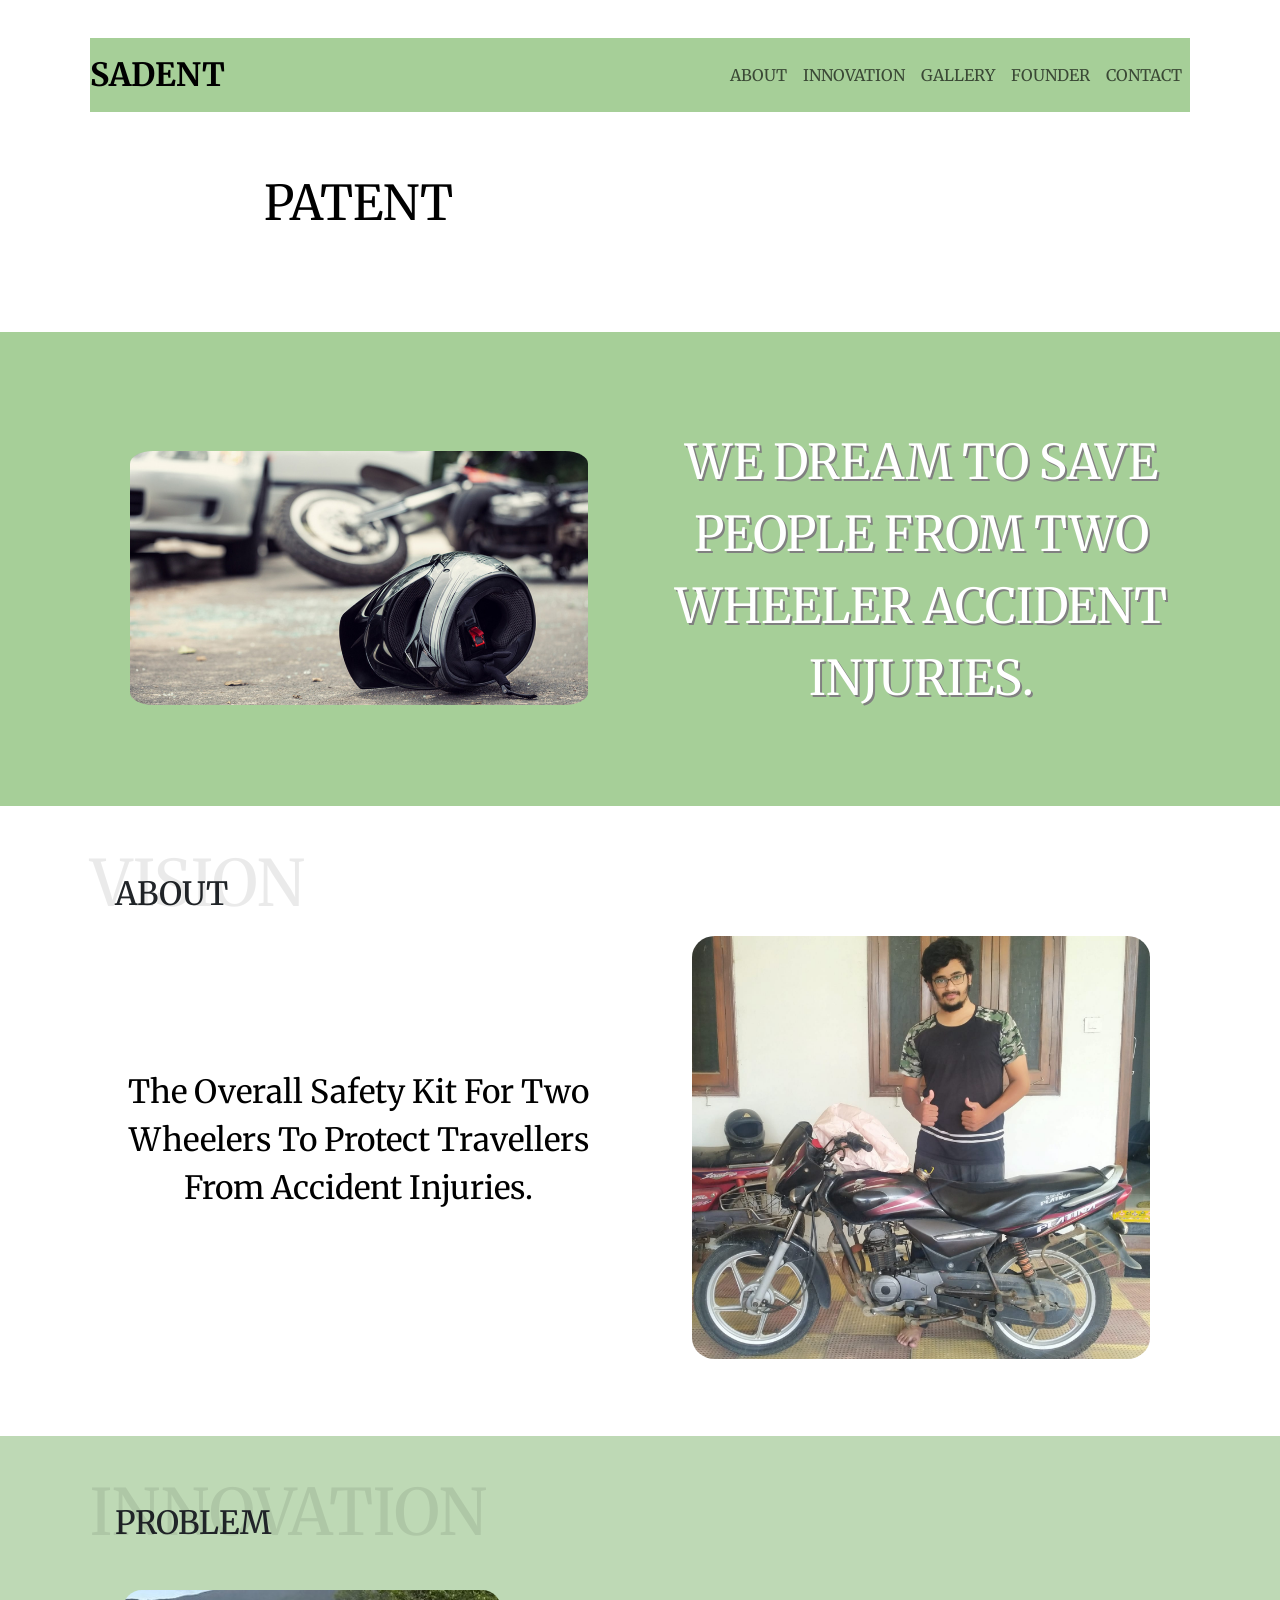
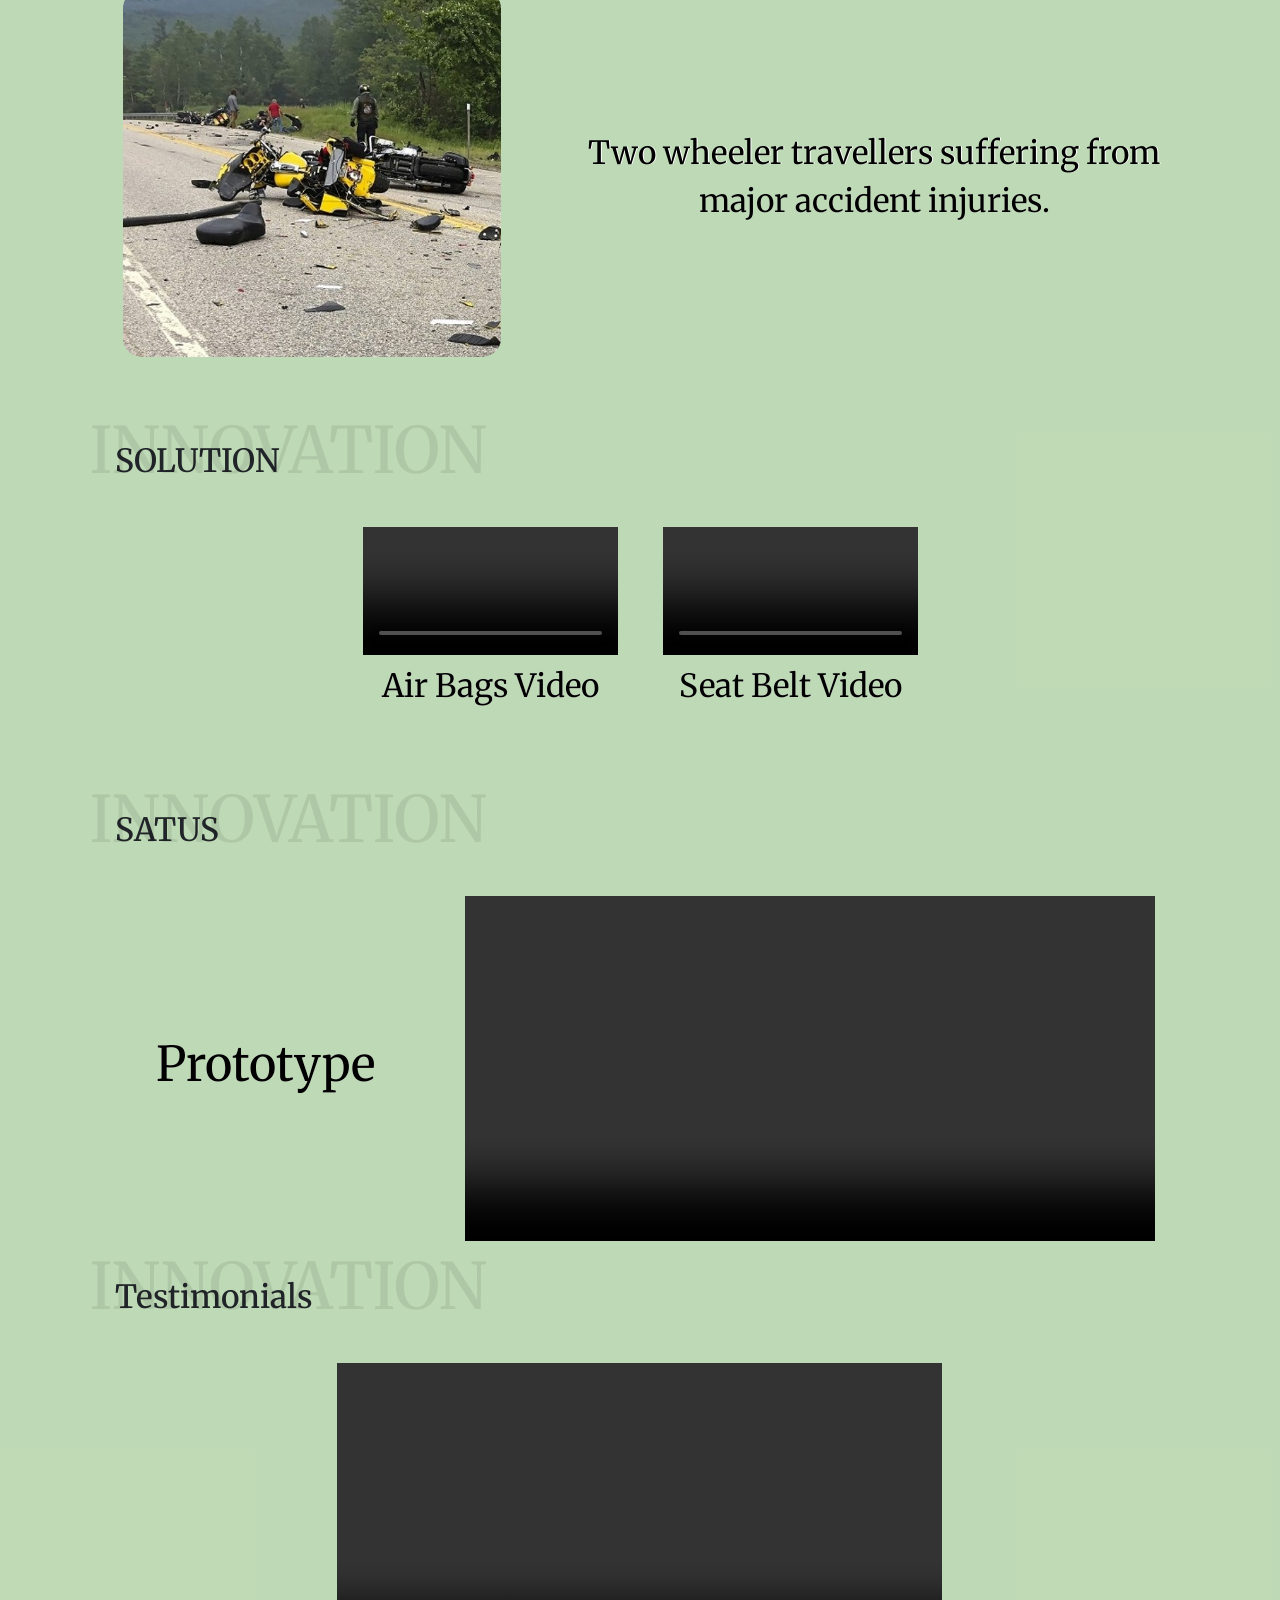
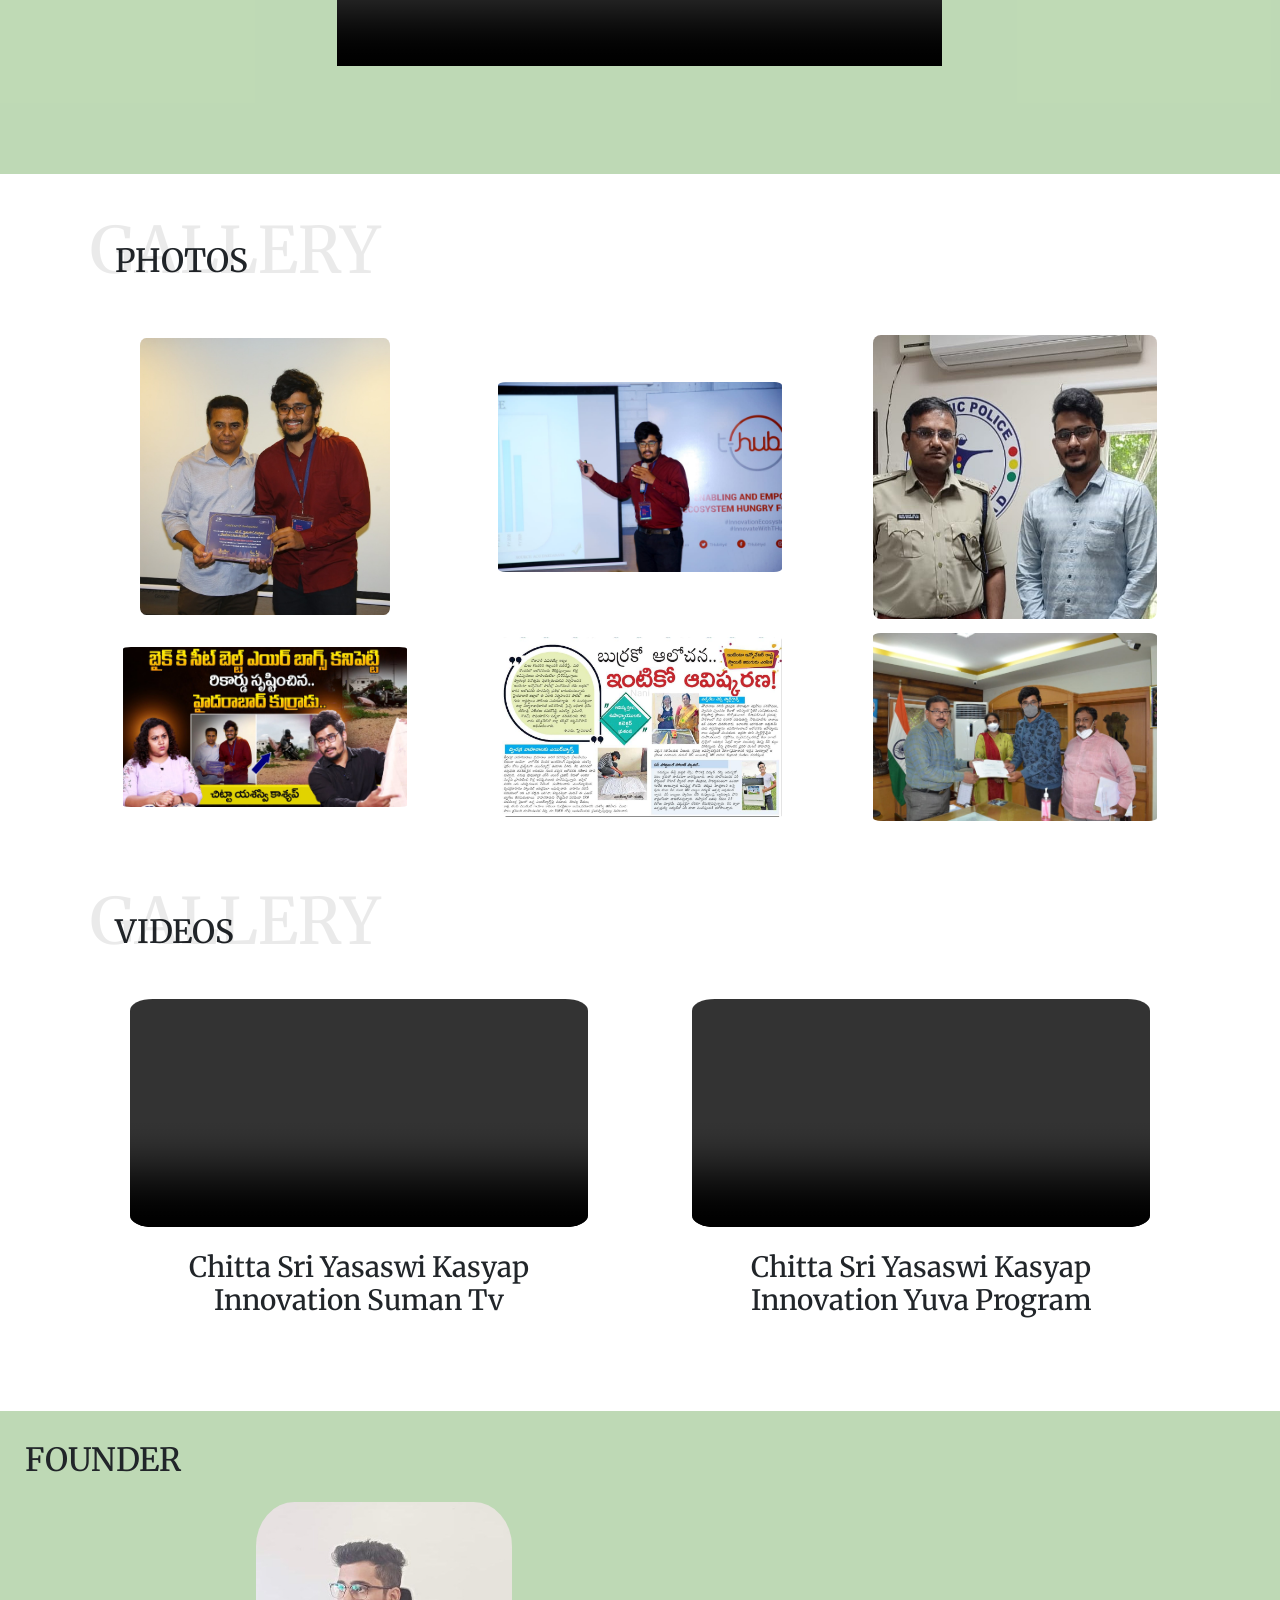
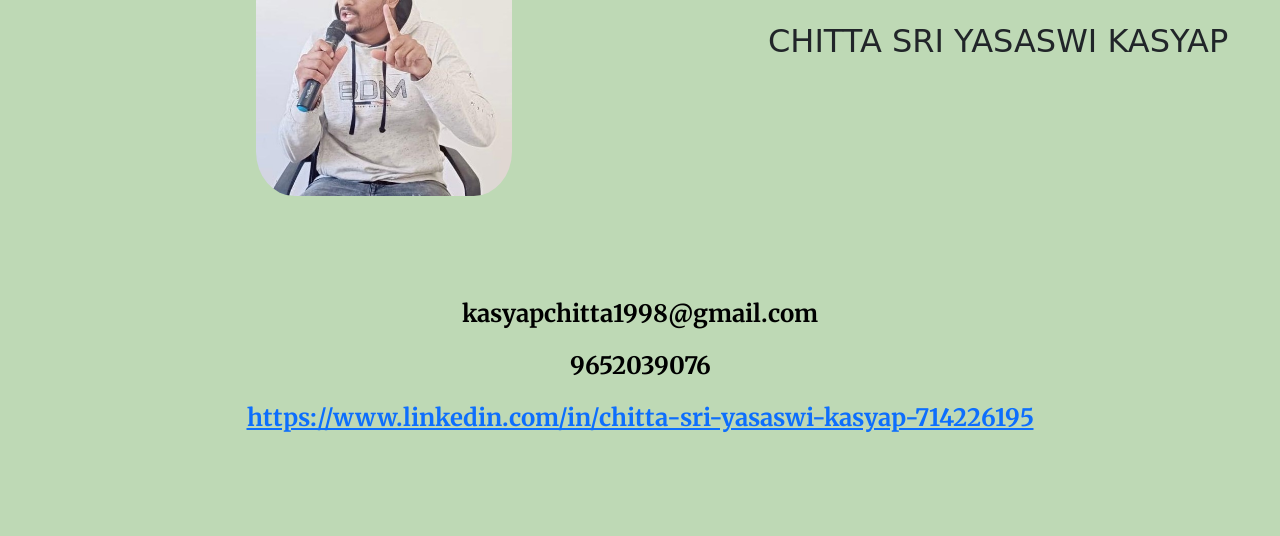
==== index.html @ 096387a7 "Add files via upload" ====
<!DOCTYPE html>
<html lang="en">

<head>
    <!-- Required Meta Set -->
    <meta charset="UTF-8">
    <meta http-equiv="X-UA-Compatible" content="IE=edge">
    <meta name="viewport" content="width=device-width, initial-scale=1.0">

    <!-- Bootstrap CSS -->
    <link href="https://cdn.jsdelivr.net/npm/bootstrap@5.1.3/dist/css/bootstrap.min.css" rel="stylesheet"
        integrity="sha384-1BmE4kWBq78iYhFldvKuhfTAU6auU8tT94WrHftjDbrCEXSU1oBoqyl2QvZ6jIW3" crossorigin="anonymous">

    <!-- Custom CSS -->
    <link rel="stylesheet" href="./index.css">
    <link rel="stylesheet" href="https://use.fontawesome.com/releases/v5.15.4/css/all.css"
        integrity="sha384-DyZ88mC6Up2uqS4h/KRgHuoeGwBcD4Ng9SiP4dIRy0EXTlnuz47vAwmeGwVChigm" crossorigin="anonymous">

    <!-- BootStrap Script -->
    <script src="https://cdn.jsdelivr.net/npm/bootstrap@5.1.3/dist/js/bootstrap.bundle.min.js"
        integrity="sha384-ka7Sk0Gln4gmtz2MlQnikT1wXgYsOg+OMhuP+IlRH9sENBO0LRn5q+8nbTov4+1p" crossorigin="anonymous">
    </script>

    <!-- Page-Title -->
    <title>SADENT</title>
</head>

<body>

    <!-- title section -->

    <section id="patent-section">
        <nav class="navbar navbar-expand-lg navbar-light container-fluid" style="background-color: #A6CF98;">
            <a class="navbar-brand" href="#title-section">SADENT</a>
            <button class="navbar-toggler" type="button" data-bs-toggle="collapse"
                data-bs-target="#navbarSupportedContent" aria-controls="navbarSupportedContent" aria-expanded="false"
                aria-label="Toggle navigation">
                <span class="navbar-toggler-icon"></span>
            </button>
            <div class="collapse navbar-collapse" id="navbarSupportedContent">
                <ul class="navbar-nav ms-auto">
                    <li class="nav-item"><a class="nav-link" href="#about-section">ABOUT</a></li>
                    <li class="nav-item"><a class="nav-link" href="#Innovation-section">INNOVATION</a></li>
                    <li class="nav-item"><a class="nav-link" href="#gallery-section">GALLERY</a></li>
                    <li class="nav-item"><a class="nav-link" href="#founder-section">FOUNDER</a></li>
                    <li class="nav-item"><a class="nav-link" href="#contact-section">CONTACT</a></li>
                </ul>
            </div>
        </nav>

        <div class="row" style="padding-top: 5%;">
            <div class="column-lg-6 col-md-6 col-sm-12 align-center" style="margin: auto 0;">
                <p>PATENT</p>
            </div>
            <div class="column-lg-6 col-md-6 col-sm-12 align-center" style="margin: auto 0;">
                <img src="https://us.123rf.com/450wm/outchill/outchill2101/outchill210105317/163823513-in-progress-text-written-on-green-round-vintage-rubber-stamp-.jpg?ver=6" alt="">
            </div>
        </div>
    </section>


    <!-- title section -->
    <section id="title-section">
        <div class="row" style="padding-top: 5%;">
            <div class="column-lg-6 col-md-6 col-sm-12 align-center" style="margin: auto 0;">
                <img src="./landing-page-background-image.jpg" alt="">
            </div>
            <div class="column-lg-6 col-md-6 col-sm-12 align-center" style="margin: auto 0;">
                <p>WE DREAM TO SAVE PEOPLE FROM TWO WHEELER ACCIDENT INJURIES.</p>
            </div>

        </div>
    </section>

    <!-- about section -->

    <section id="about-section">
        <div class="row">
            <div class="col-lg-12 col-md-12 col-sm-12">
                <h1 class="background-text" style="position: absolute">VISION</h1>
                <h1 class="front-text">ABOUT</h1>
            </div>
            <div class="col-lg-6 col-md-12 align-center" style="margin: auto 0;">
                <p>The Overall Safety Kit For Two Wheelers To Protect Travellers From Accident Injuries.</p>
            </div>
            <div class="col-lg-6 col-md-12 align-center" style="margin: auto 0;">
                <img src="./IMG-20210813-WA0001.jpg" alt="">
            </div>
        </div>
    </section>

    <!-- Innovation-section -->

    <section id="Innovation-section" style="background-color: #b5d4aade;">
        <div class="Innovation-problem">
            <div class="row">
                <div class="col-lg-12 col-md-12 col-sm-12 mb-4">
                    <h1 class="background-text" style="position: absolute">INNOVATION</h1>
                    <h1 class="front-text">PROBLEM</h1>
                </div>
                <div class="col-lg-5 col-md-12 align-center" style="margin: auto 0;">
                    <img src="./problem.jpg" alt="">
                </div>
                <div class="col-lg-7 col-md-12 align-center mt-4 d-flex flex-column justify-content-center">
                    <p class="problem-desc">Two wheeler travellers suffering from major accident injuries.
                    </p>
                </div>
            </div>
        </div>
        <div class="Innovation-solution">
            <div class="row">
                <div class="col-lg-12 col-md-12 col-sm-12 mb-4">
                    <h1 class="background-text" style="position: absolute">INNOVATION</h1>
                    <h1 class="front-text">SOLUTION</h1>
                </div>

                <div class="col-xlg-7 d-flex flex-row justify-content-center col-lg-12 col-md-12 align-center" style="margin: auto 0;">
                    <div>
                        <video width="85%" controls >
                            <source src="./solution_2.mp4" type="video/mp4">
                        </video>
                        <p>Air Bags Video</p>
                    </div>
                    <div>
                    <video width="85%" controls >
                        <source src="./solution_1.mp4" type="video/mp4">
                    </video>
                    <p > Seat Belt Video</p>
                    </div>

                </div>
            </div>
        </div>
        <div class="Innovation-status">
            <div class="row">
                <div class="col-lg-12 col-md-12 col-sm-12 mb-4">
                    <h1 class="background-text" style="position: absolute">INNOVATION</h1>
                    <h1 class="front-text">SATUS</h1>
                </div>
                <div class="col-md-4 col-sm12 align-center" style="margin: auto 0;">
                    <p style="font-size: 3rem;">Prototype</p>
                </div>
                <div class="col-md-8 col-sm12">
                    <video width="1080" controls >
                        <source src="./proto.mp4" type="video/mp4">
                    </video>
                </div>
            </div>
        </div>
        <div id="testimonial-section">
            <div class="row">
                <div class="col-lg-12 col-md-12 col-sm-12 mb-4">
                    <h1 class="background-text" style="position: absolute">INNOVATION</h1>
                    <h1 class="front-text">Testimonials</h1>
                </div>
                <div class="text-center col-lg-12 col-md-12 col-sm-12 mb-4">
                    <video width="55%" controls>
                        <source src="./testimonals.mp4" type="video/mp4">
                    </video>
                </div>
            </div>
        </div>
    </section>

    <!-- Gallery Section -->

    <section id="gallery-section">
        <div class="gallery-photo-section">
            <div class="row">
                <div class="col-lg-12 col-md-12 col-sm-12 mb-4">
                    <h1 class="background-text" style="position: absolute">GALLERY</h1>
                    <h1 class="front-text">PHOTOS</h1>
                </div>
                <div class="col-lg-4 col-md-4 col-sm-12 align-center width:75%" style="margin: auto 0;">
                    <img class="gallery-img" style="width: 75%; " src="./1.jpeg" alt="photo">
                </div>
                <div class="col-lg-4 col-md-5 col-sm-12 align-center" style="margin: auto 0 ; ">
                    <img class="gallery-img" src="./6.jpeg" alt="photo">
                </div>
                <div class="col-lg-4 col-md-3 col-sm-12 align-center" style="margin: auto 0 ; ">
                    <img class="gallery-img" src="./3.jpeg" alt="photo">
                </div>
                <div class="col-lg-4 col-md-4 col-sm-12 align-center" style="margin: auto 0;">
                    <img class="gallery-img" src="./4.jpeg" alt="photo">
                </div>
                <div class="col-lg-4 col-md-4 col-sm-12 align-center" style="margin: auto 0;">
                    <img class="gallery-img" src="./5.jpeg" alt="photo">
                </div>
                <div class="col-lg-4 col-md-4 col-sm-12 align-center" style="margin: auto 0;">
                    <img class="gallery-img" src="./2.jpeg" alt="photo">
                </div>
            </div>
        </div>
        <div class="row carousel-for-mobile">
            <div class="col-lg-12 col-md-12 col-sm-12 mb-4">
                <h1 class="background-text" style="position: absolute">GALLERY</h1>
                <h1 class="front-text">PHOTOS</h1>
            </div>
            <div class="col-sm-10 mx-auto gallery-images-column">
                <div id="carouselExampleIndicators" class="carousel slide" data-bs-ride="true">
                    <div class="carousel-indicators">
                      <button type="button success" data-bs-target="#carouselExampleIndicators" data-bs-slide-to="0" class="active" aria-current="true" aria-label="Slide 1"></button>
                      <button type="button" data-bs-target="#carouselExampleIndicators" data-bs-slide-to="1" aria-label="Slide 2"></button>
                      <button type="button" data-bs-target="#carouselExampleIndicators" data-bs-slide-to="2" aria-label="Slide 3"></button>
                      <button type="button" data-bs-target="#carouselExampleIndicators" data-bs-slide-to="3" aria-label="Slide 1"></button>
                      <button type="button" data-bs-target="#carouselExampleIndicators" data-bs-slide-to="4" aria-label="Slide 2"></button>
                      <button type="button" data-bs-target="#carouselExampleIndicators" data-bs-slide-to="5" aria-label="Slide 3"></button>
                    </div>
                    <div class="carousel-inner">
                      <div class="carousel-item active" >
                        <img src="./1.jpeg" class="d-block w-100 carousel-image" alt="gallery-section-image">
                      </div>
                      <div class="carousel-item" >
                        <img src="./6.jpeg" class="d-block w-100 carousel-image" alt="gallery-section-image">
                      </div>
                      <div class="carousel-item" >
                        <img src="./3.jpeg" class="d-block w-100 carousel-image" alt="gallery-section-image">
                      </div>
                      <div class="carousel-item" >
                        <img src="./4.jpeg" class="d-block w-100 carousel-image" alt="gallery-section-image">
                      </div>
                      <div class="carousel-item">
                        <img src="./5.jpeg" class="d-block  carousel-image" alt="gallery-section-image">
                      </div>
                      <div class="carousel-item" >
                        <img src="./2.jpeg" class="d-block w-100 carousel-image" alt="gallery-section-image">
                      </div>
                    </div>
                    <button class="carousel-control-prev" type="button" data-bs-target="#carouselExampleIndicators" data-bs-slide="prev">
                      <span class="carousel-control-prev-icon" aria-hidden="true"></span>
                      <span class="visually-hidden">Previous</span>
                    </button>
                    <button class="carousel-control-next" type="button" data-bs-target="#carouselExampleIndicators" data-bs-slide="next">
                      <span class="carousel-control-next-icon" aria-hidden="true"></span>
                      <span class="visually-hidden">Next</span>
                    </button>
                  </div>
            </div>            
        </div>
        <div class="row">
            <div class="col-lg-12 col-md-12 col-sm-12 mb-4">
                <h1 class="background-text" style="position: absolute">GALLERY</h1>
                <h1 class="front-text">VIDEOS</h1>
            </div>
            <div class="col-lg-6 col-md-6 col-sm-12 align-center">
                <video style="border-radius:5%;width:85%" controls>
                    <source src="./suman.mp4" type="video/mp4">
                </video>
                <h3 class="align-center">Chitta Sri Yasaswi Kasyap Innovation Suman Tv</h3>
            </div>
            <div class="col-lg-6 col-md-6 col-sm-12 align-center">
                <video style="border-radius:5%;width:85%" controls>
                    <source src="./yuva.mp4" type="video/mp4">
                </video>
                <h3 class="align-center">Chitta Sri Yasaswi Kasyap Innovation Yuva Program</h3>
            </div>
        </div>
    </section>

    <!-- founder-section -->

    <section id="founder-section" style="background-color: #b5d4aade;">
        <div class="row">
            <div class="col-lg-12 col-md-12 col-sm-12">
                <div class="founder">
                    <h1 class="front-text">FOUNDER</h1>
                    <div class="founder-sub-container d-flex flex-row  ">
                        <div class="w-50"><img src="./founder.jpg" style="border-radius:15%;width:50%" alt="founder"></div>
                        <div class="d-flex flex-column justify-content-center" > <p style="font-size:32px;font-weight: 500;">CHITTA SRI YASASWI KASYAP</p> </div>
                    </div>
                </div>
            </div>
        </div>
    </section>



    <section id="contact-section">
        <div class="row">
            <div class="col-lg-12 col-md-12 col-sm-12">
                <div class="contact"> 
                <p >kasyapchitta1998@gmail.com</p>
                <p >9652039076</p>
                <a href="https://www.linkedin.com/in/chitta-sri-yasaswi-kasyap-714226195">https://www.linkedin.com/in/chitta-sri-yasaswi-kasyap-714226195 </a>
                
            </div>
            </div>
        </div>
    </section>
    

</body>

</html>
---- index.css ----
@import url('https://fonts.googleapis.com/css2?family=Gentium+Plus:ital,wght@0,400;0,700;1,400;1,700&family=Merriweather:ital,wght@0,300;0,400;0,700;0,900;1,300;1,400;1,700;1,900&display=swap');

html{
    scroll-behavior: smooth;
}
body{
    margin : 0px;
}
/* common css */
.front-text{
    font-size: 2rem;
    padding: 30px 0px 15px 25px;
    font-family: 'Merriweather', serif;
}
.background-text{
    font-size: 4rem;
    color:rgba(0, 0, 0, 0.082);
    margin: 0px;
    position: absolute;
    font-family: 'Merriweather', serif;
}

/* title section css */
.navbar-brand,.nav-item{
    font-family: 'Merriweather', serif;
}
.navbar {
    width:100%;
}
.navbar-brand{
    font-size: 2rem;
    font-weight:bold;
}
.nav-item{
    font-size: 1rem;
}

#patent-section {
    background-color: white;
    padding: 3% 7% 6% 7%;
}
#patent-section p{
    font-size: 3rem;
    color: black;
    font-family: 'Merriweather', serif;
    
}
#title-section{
    background-color:#A6CF98;
    padding: 3% 7% 6% 7%;
}
#title-section p{
    font-size: 3rem;
    color: white;
    font-family: 'Merriweather', serif;
    text-shadow: 2px 2px grey;
}

#title-section img{
    width: 85%;
    border-radius: 5%;
}
.align-center{
    text-align: center;
}

/* about section css */
#about-section{
    padding: 3% 7% 6% 7%;
    
}
#about-section p{
    font-size: 2rem;
    color: black;
    font-family: 'Merriweather', serif;
    text-shadow: 2px 2px white;
}
#about-section img{
    width: 85%;
    border-radius: 5%;
}

/* Innovation section css */
#Innovation-section{
    padding: 3% 7% 6% 7%;   
}
#Innovation-section p{
    font-size: 2rem;
    color: black;
    font-family: 'Merriweather', serif;
    text-shadow: 0.25px 0.25px white;
}
.Innovation-problem{
    padding-bottom: 5%;
}
.Innovation-problem img{
    width: 85%;
    border-radius: 5%;
}
.Innovation-solution img{
    width: 85%;
    margin-bottom: 3%;
    border-radius: 5%;
}
.Innovation-solution{
    padding-bottom: 5%;
}
.Innovation-status video{
    width: 95%;
}

/* gallery css */
#gallery-section{
    padding: 3% 7% 6% 7%;   
}
.gallery-photo-section{
    padding-bottom: 5%;
}
.carousel-for-mobile{
    display: none;
}
.gallery-img{
    border-radius: 5%;
    padding: 2%;
    width: 85%;
    text-align: center;
}
#gallery-section h3{
    font-size: 1.75rem;
    font-family: 'Merriweather', serif;
    padding-top: 3%;
    padding-bottom: 3%;
    margin: 0 15%;
}
.gallery-images-column{
    margin-bottom: 10%;
    margin-top: 10%;
}
.carousel-image{
    width: 95%;
}
.carousel-item{
    padding: 0% 2% 10% 2%;
}
.carousel-indicators [data-bs-target]
{
    background-color: black;
}
.carousel-control-prev-icon{
    background-image: url(./angle-left-solid.svg);
}
.carousel-control-next-icon{
    background-image: url(./angle-right-solid.svg);
}
@media (max-width:768px){
    .carousel-for-mobile{
        display: block;
    }
    .gallery-photo-section{
        display: none;
    }
}

.founder-sub-container {
    
    margin-left: 20%;
    font-size:24px;
    

}
.founder-name {
    font-size:28px;
    margin-left:20%;
    margin-top:15%;
    font-weight: bold;
}

.contact {
    font-family: 'Merriweather', serif;
    font-size:24px; 
    font-weight:bold;
    color:black;
    padding:100px;
    text-align: center;   
    background-color: #b5d4aade;
}
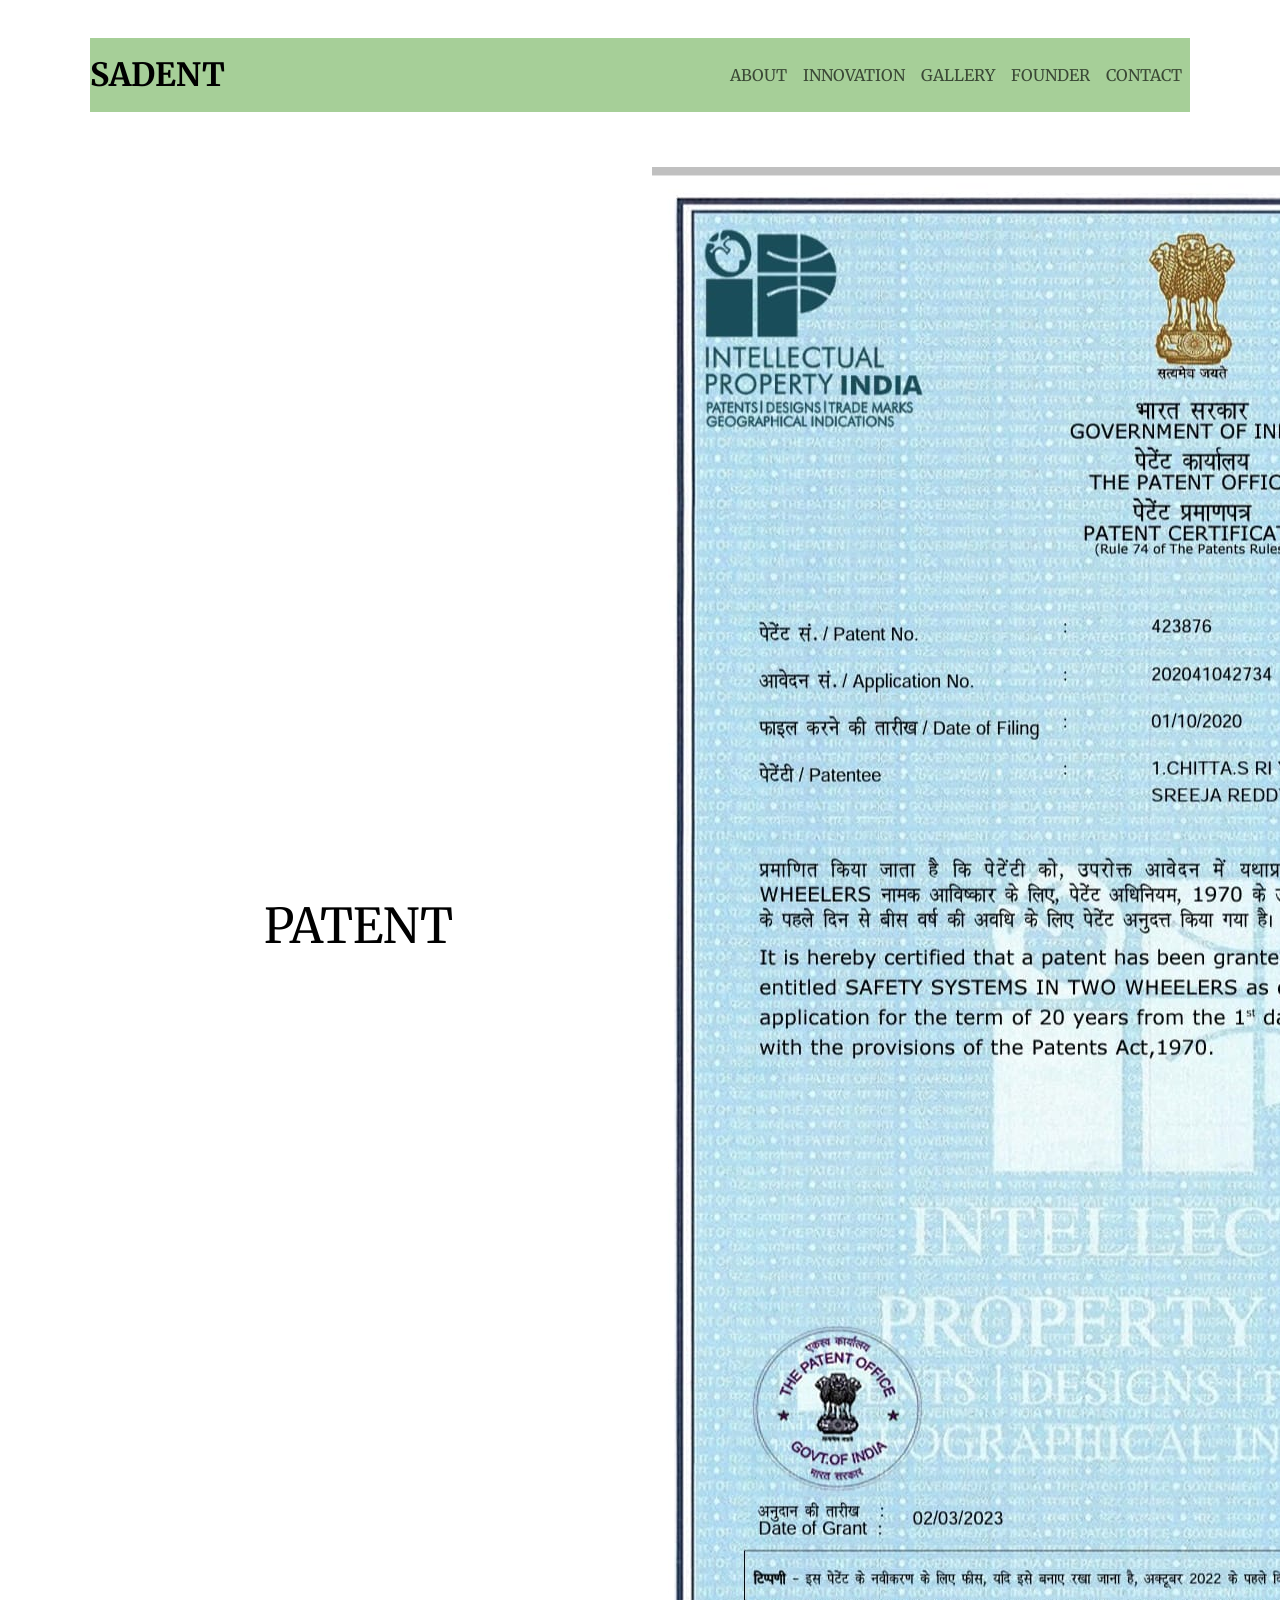
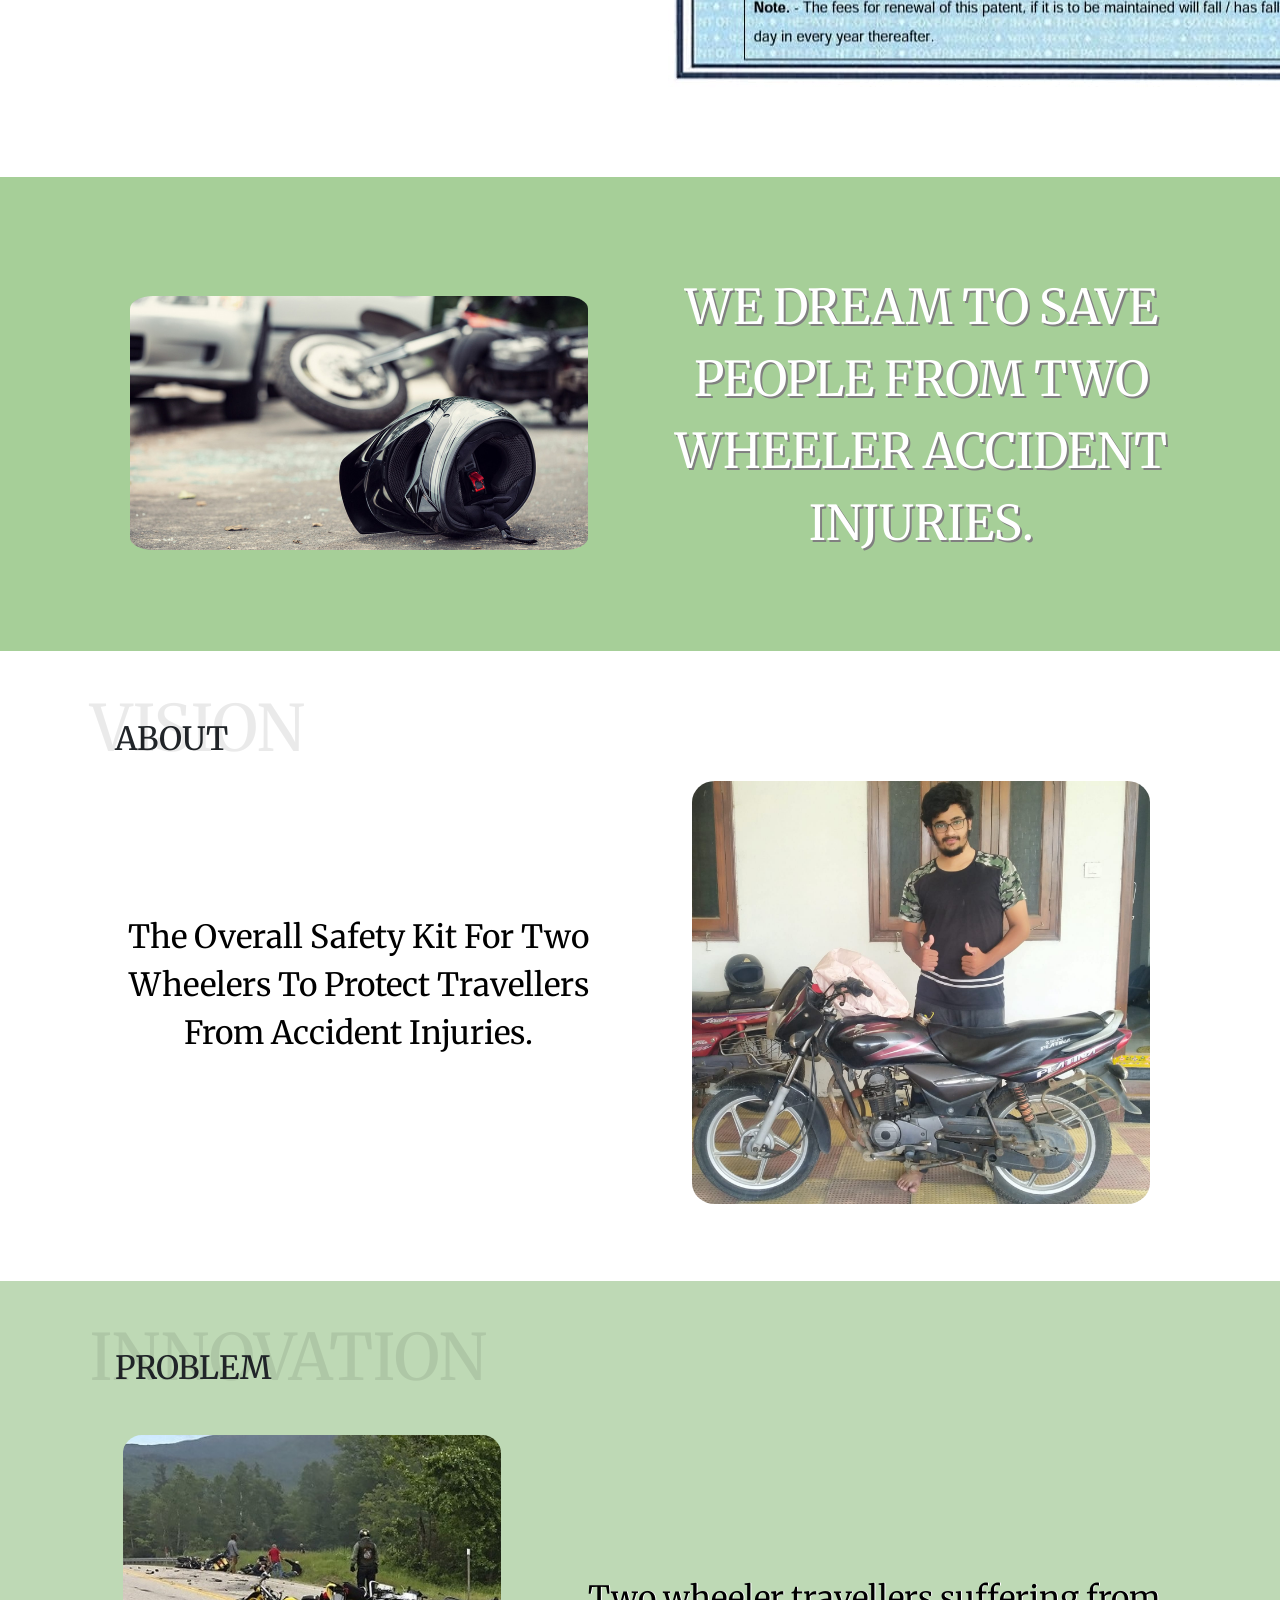
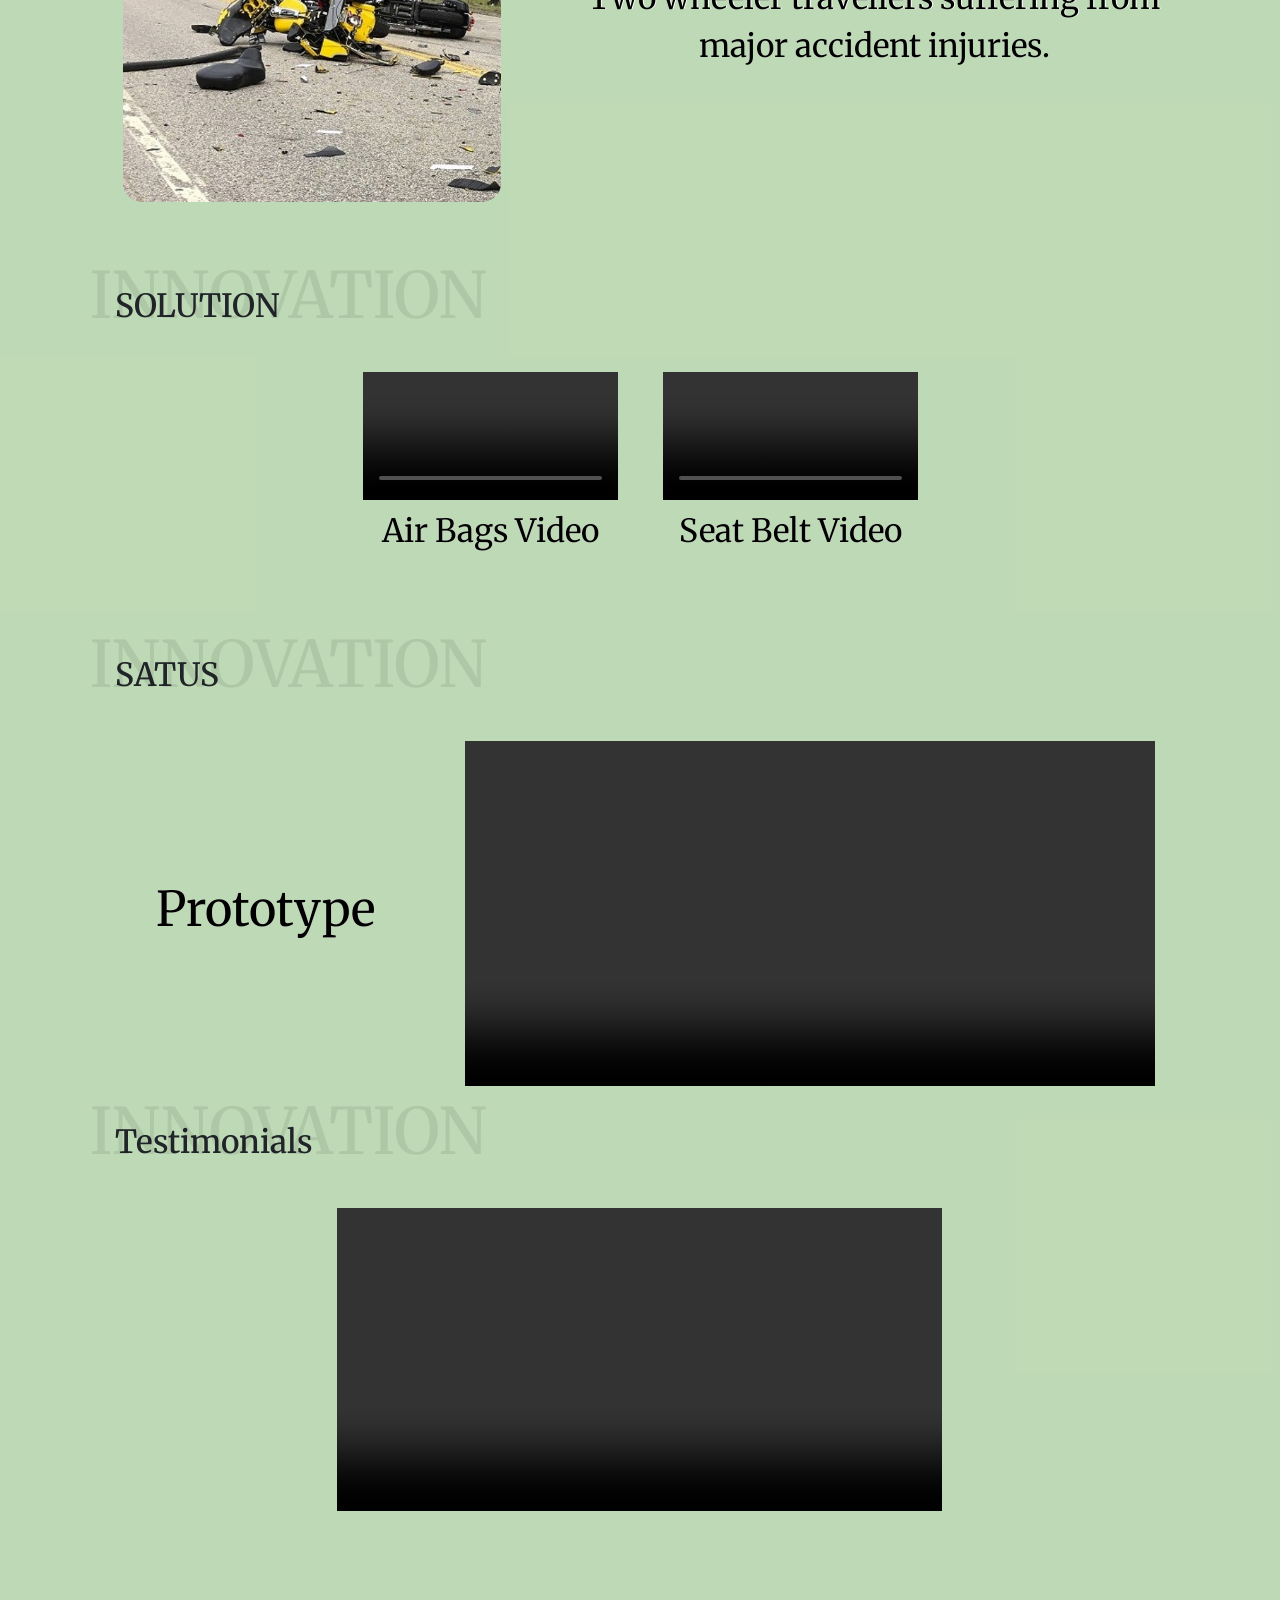
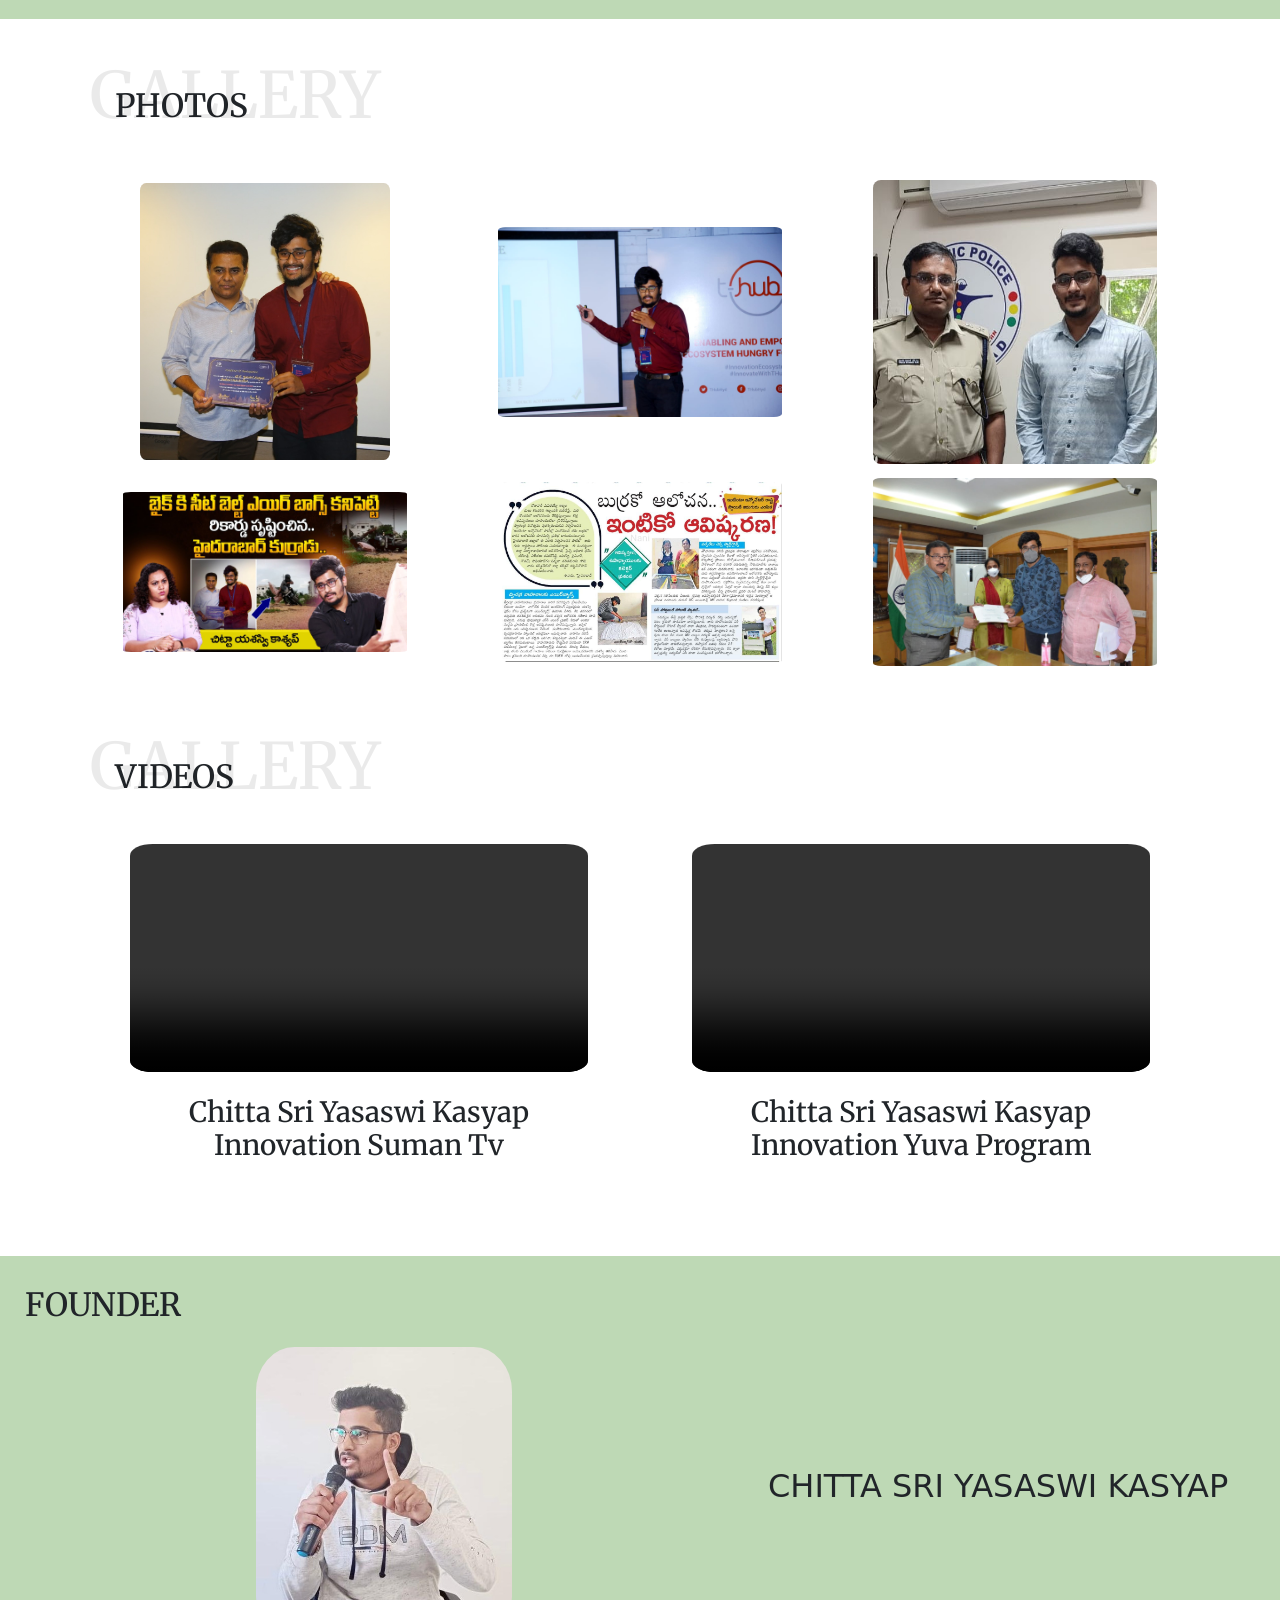
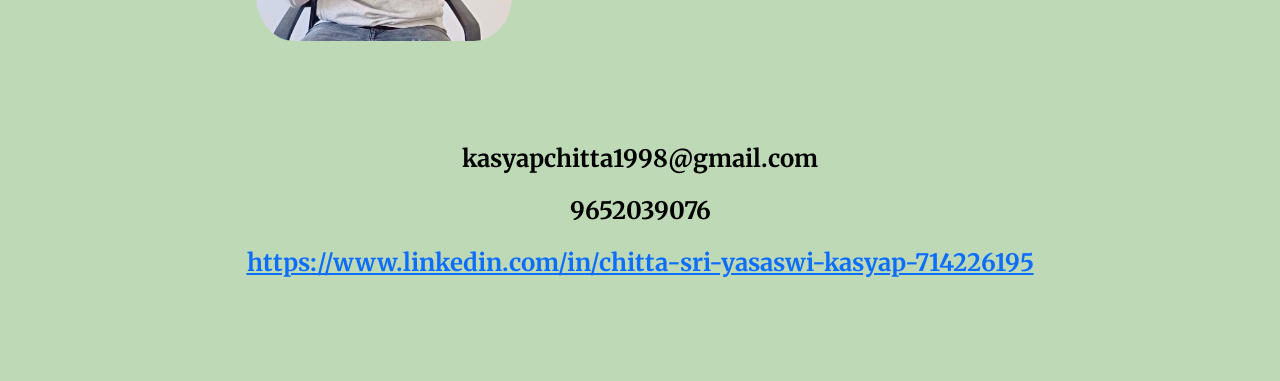
==== commit f6686dd4: "Update patent image" ====
--- a/index.html
+++ b/index.html
@@ -53,7 +53,7 @@
                 <p>PATENT</p>
             </div>
             <div class="column-lg-6 col-md-6 col-sm-12 align-center" style="margin: auto 0;">
-                <img src="https://us.123rf.com/450wm/outchill/outchill2101/outchill210105317/163823513-in-progress-text-written-on-green-round-vintage-rubber-stamp-.jpg?ver=6" alt="">
+                <img src="./Patent.jpg" alt="">
             </div>
         </div>
     </section>
@@ -291,4 +291,4 @@
 
 </body>
 
-</html>+</html>
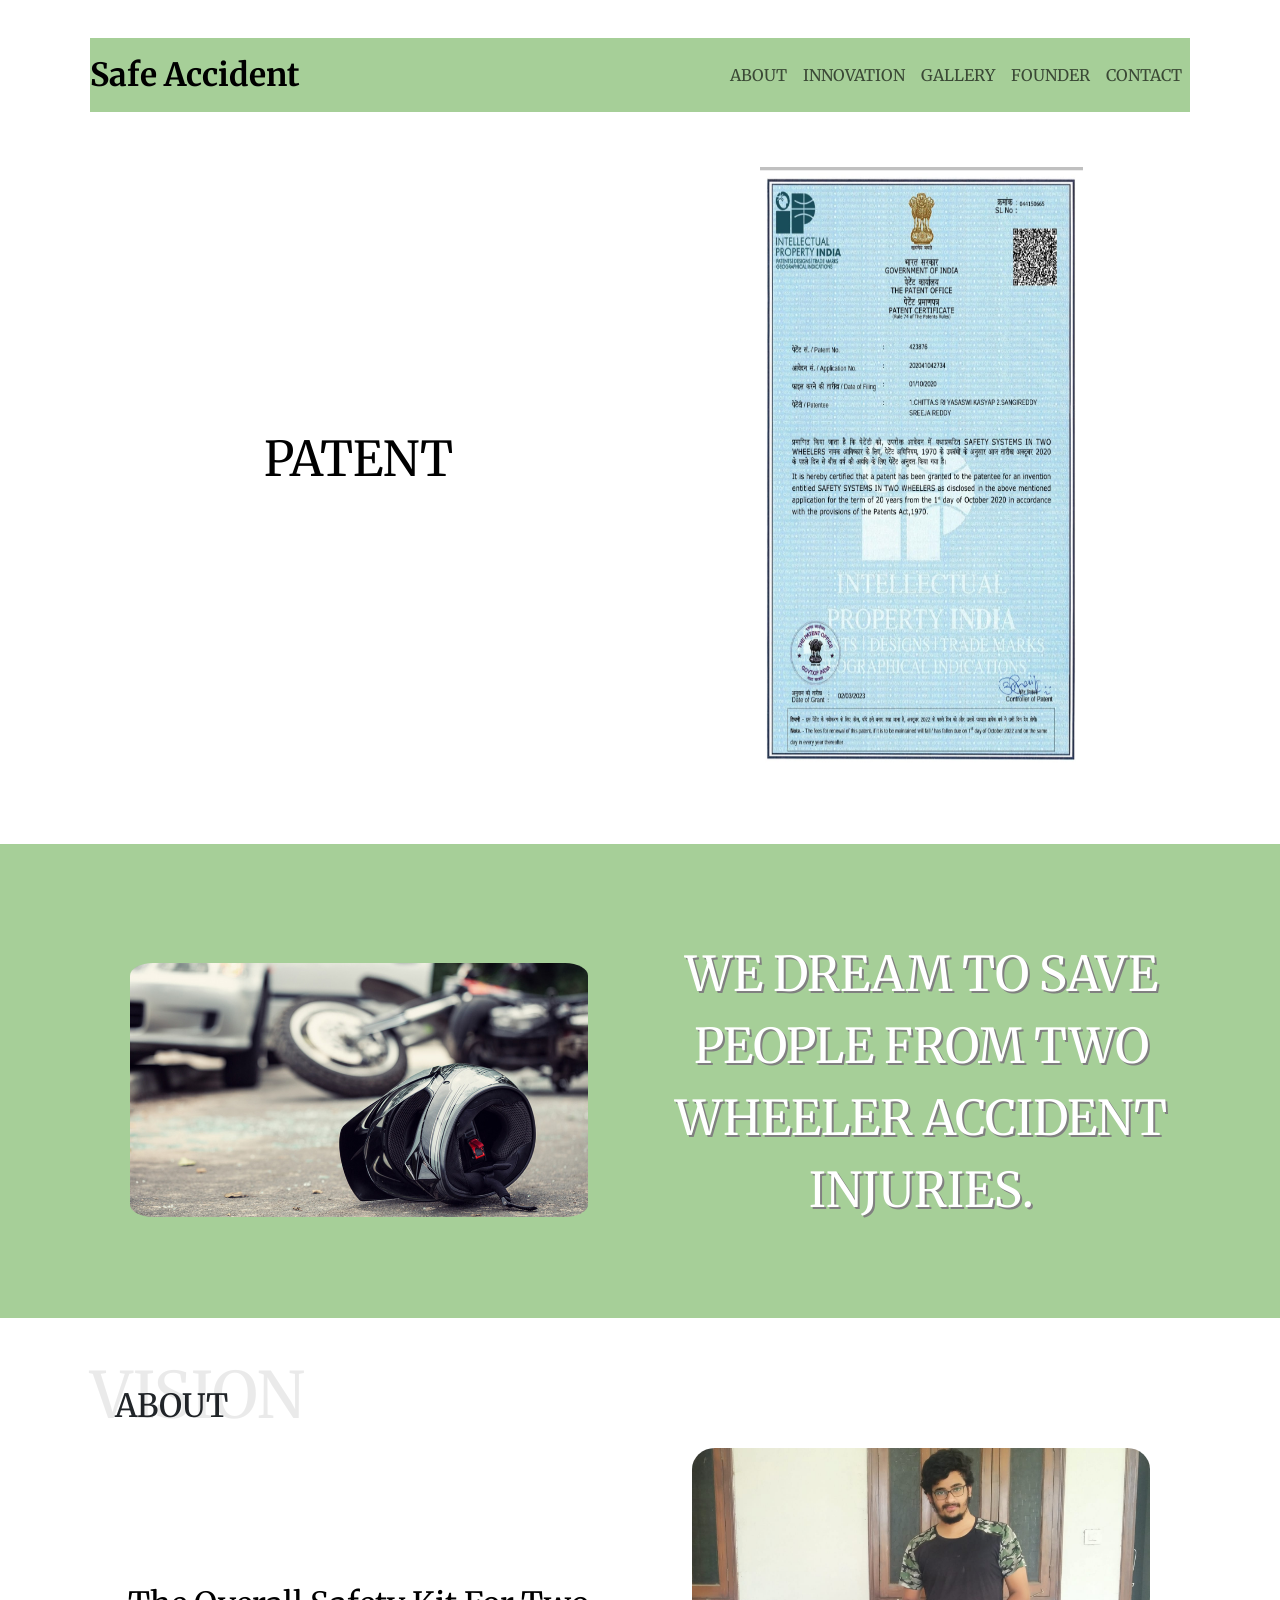
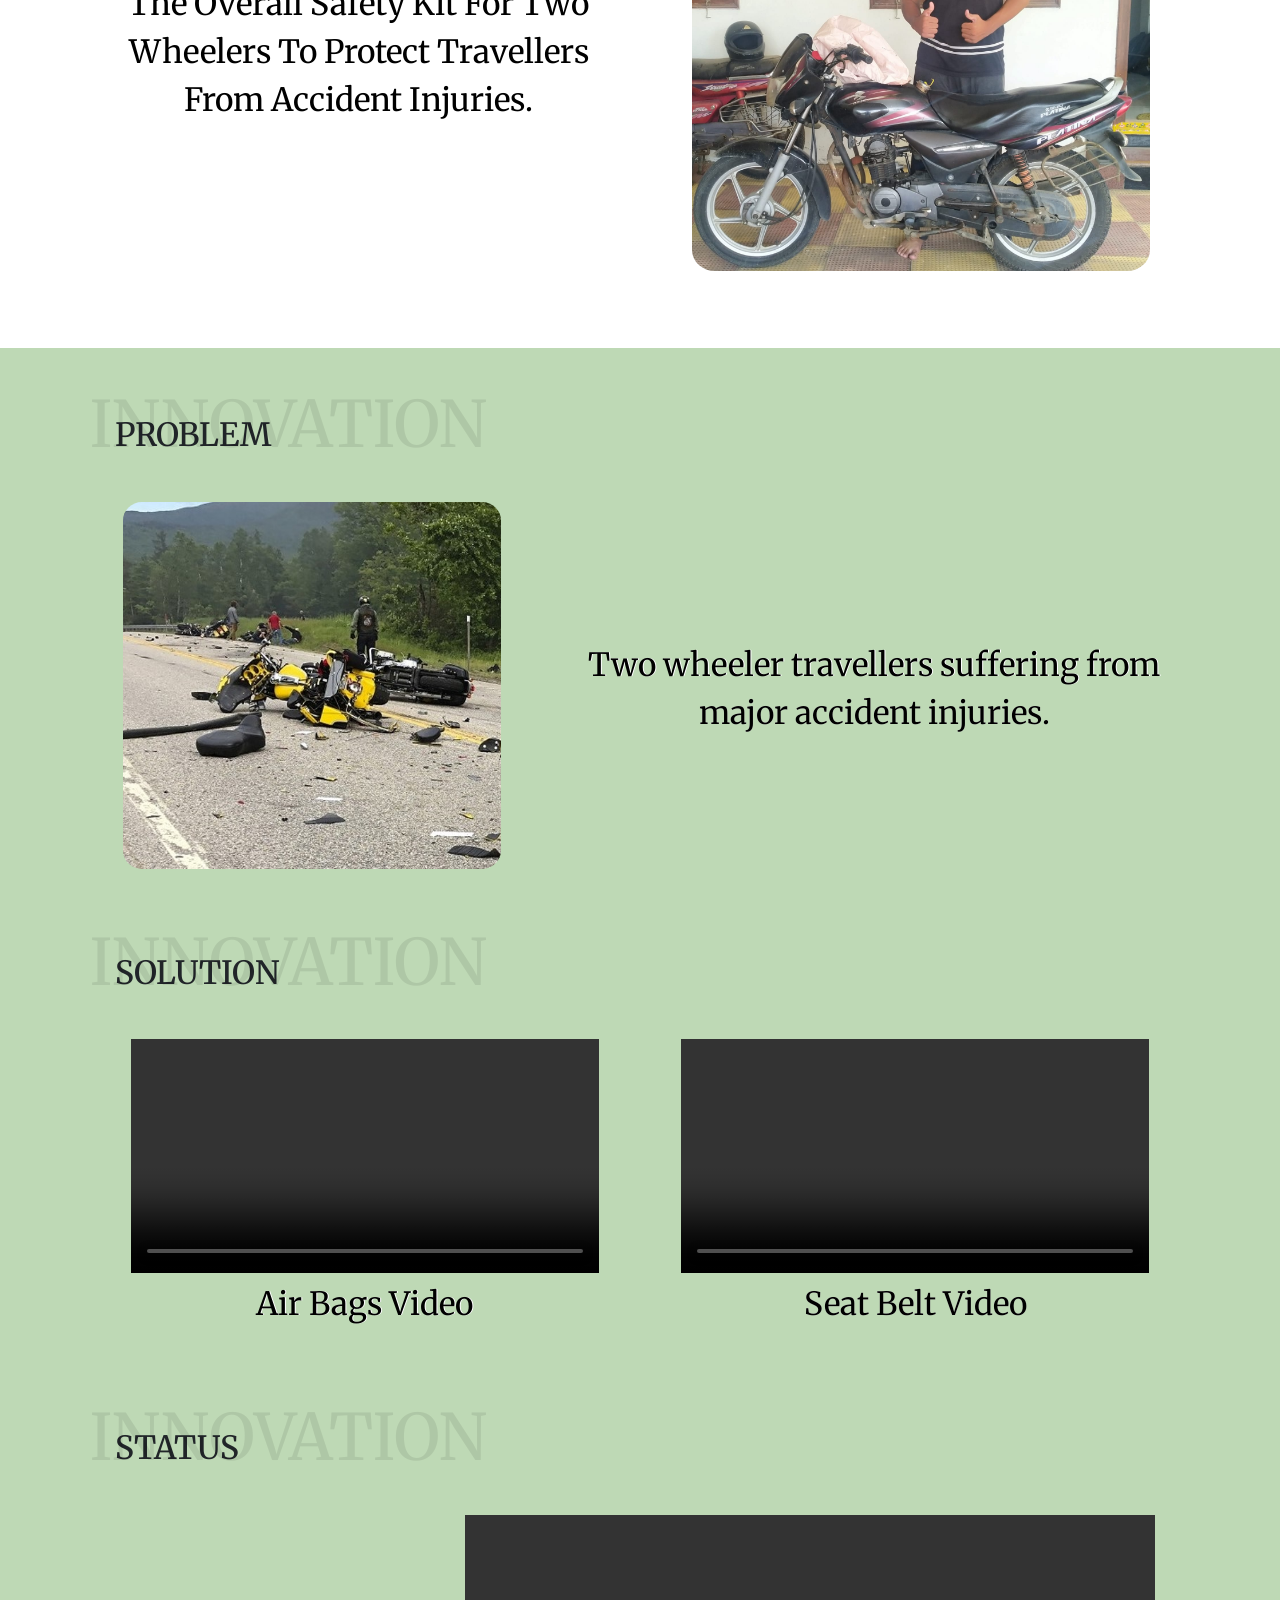
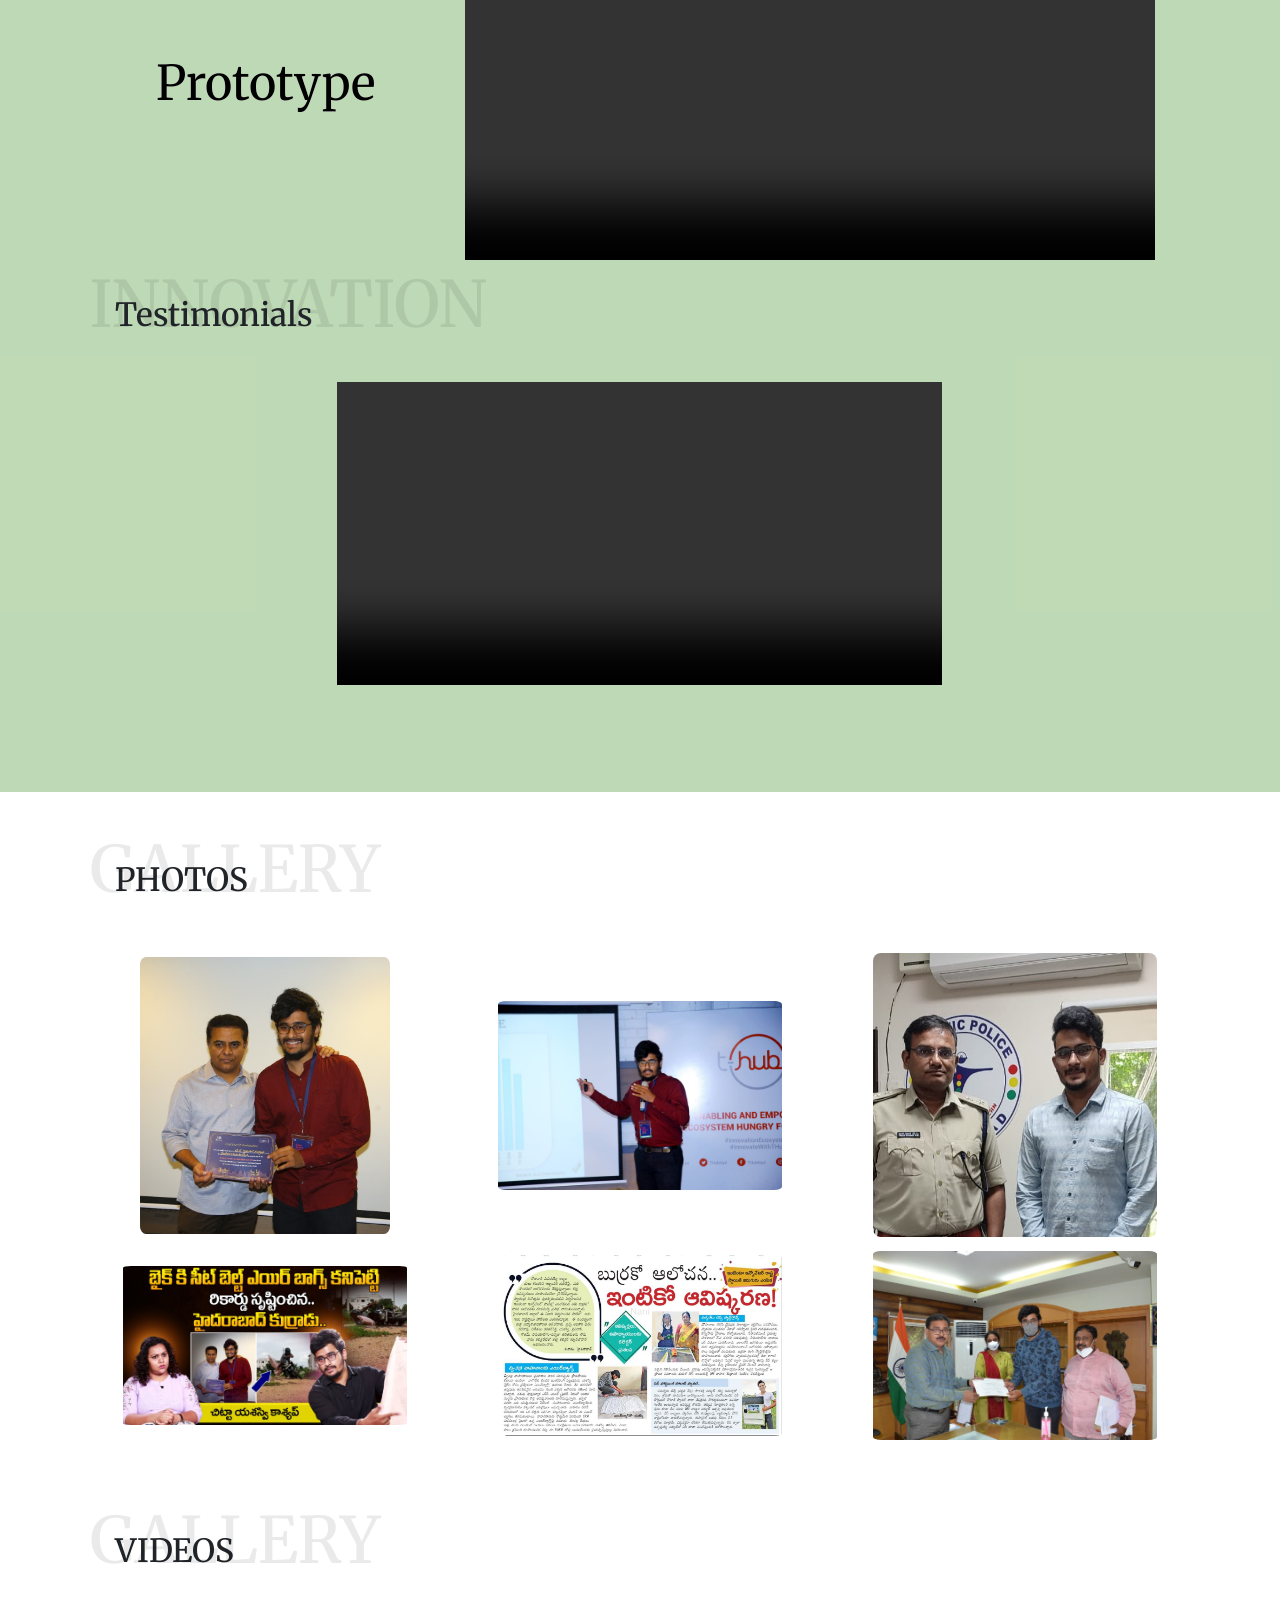
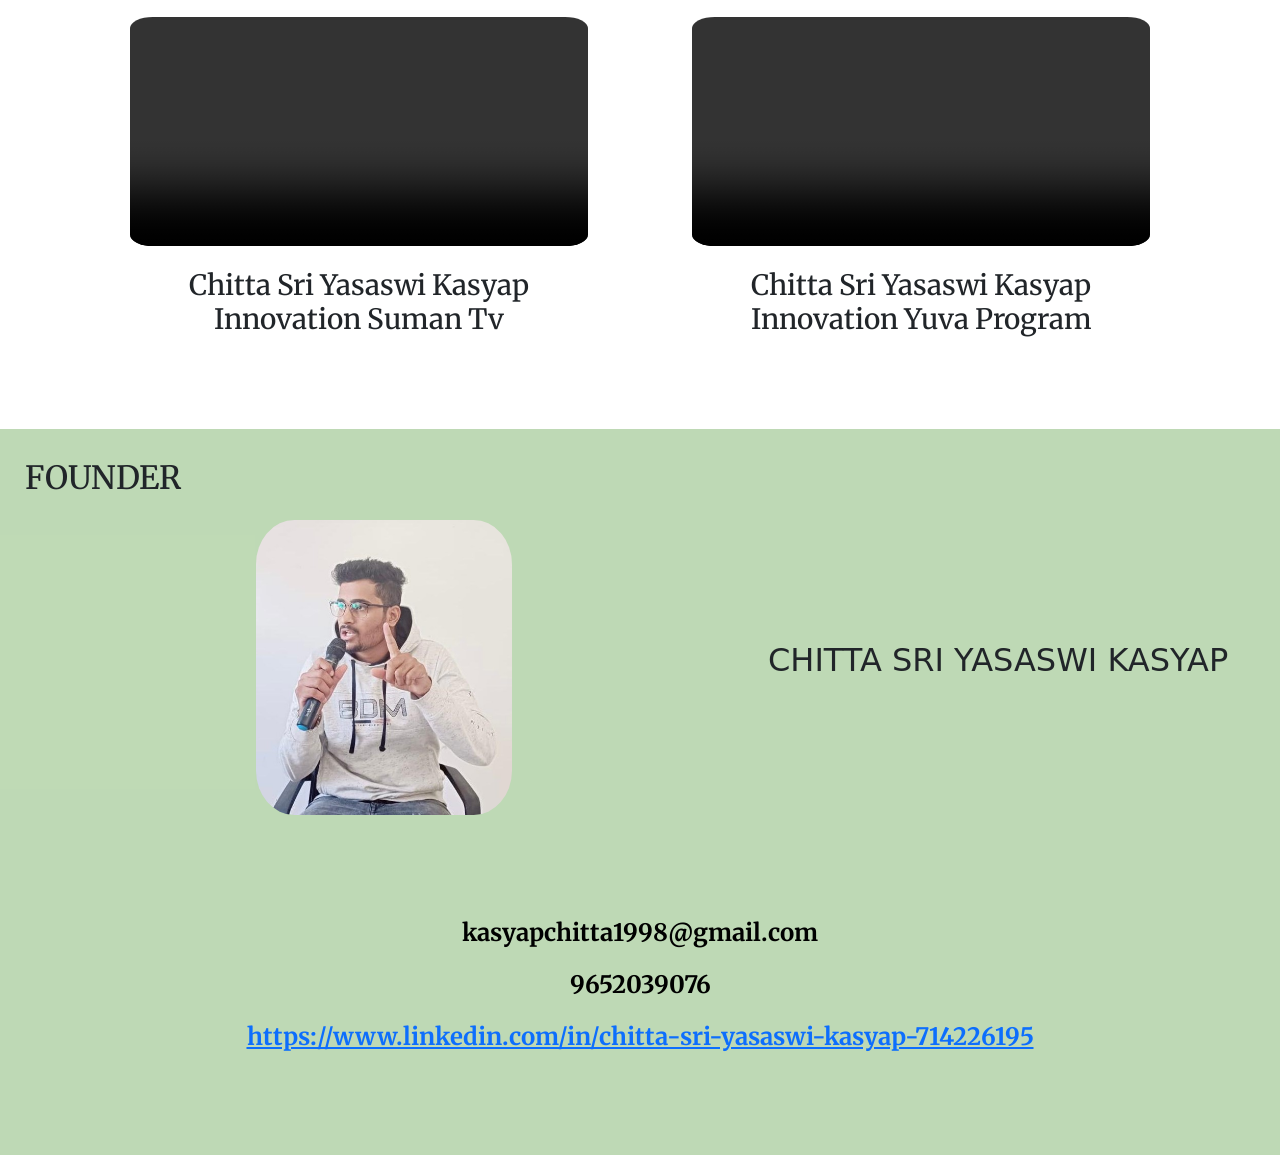
==== commit 5ed7309b: "Add files via upload" ====
--- a/index.html
+++ b/index.html
@@ -1,294 +1,457 @@
 <!DOCTYPE html>
 <html lang="en">
-
-<head>
+  <head>
     <!-- Required Meta Set -->
-    <meta charset="UTF-8">
-    <meta http-equiv="X-UA-Compatible" content="IE=edge">
-    <meta name="viewport" content="width=device-width, initial-scale=1.0">
+    <meta charset="UTF-8" />
+    <meta http-equiv="X-UA-Compatible" content="IE=edge" />
+    <meta name="viewport" content="width=device-width, initial-scale=1.0" />
 
     <!-- Bootstrap CSS -->
-    <link href="https://cdn.jsdelivr.net/npm/bootstrap@5.1.3/dist/css/bootstrap.min.css" rel="stylesheet"
-        integrity="sha384-1BmE4kWBq78iYhFldvKuhfTAU6auU8tT94WrHftjDbrCEXSU1oBoqyl2QvZ6jIW3" crossorigin="anonymous">
+    <link
+      href="https://cdn.jsdelivr.net/npm/bootstrap@5.1.3/dist/css/bootstrap.min.css"
+      rel="stylesheet"
+      integrity="sha384-1BmE4kWBq78iYhFldvKuhfTAU6auU8tT94WrHftjDbrCEXSU1oBoqyl2QvZ6jIW3"
+      crossorigin="anonymous"
+    />
 
     <!-- Custom CSS -->
-    <link rel="stylesheet" href="./index.css">
-    <link rel="stylesheet" href="https://use.fontawesome.com/releases/v5.15.4/css/all.css"
-        integrity="sha384-DyZ88mC6Up2uqS4h/KRgHuoeGwBcD4Ng9SiP4dIRy0EXTlnuz47vAwmeGwVChigm" crossorigin="anonymous">
+    <link rel="stylesheet" href="./index.css" />
+    <link
+      rel="stylesheet"
+      href="https://use.fontawesome.com/releases/v5.15.4/css/all.css"
+      integrity="sha384-DyZ88mC6Up2uqS4h/KRgHuoeGwBcD4Ng9SiP4dIRy0EXTlnuz47vAwmeGwVChigm"
+      crossorigin="anonymous"
+    />
 
     <!-- BootStrap Script -->
-    <script src="https://cdn.jsdelivr.net/npm/bootstrap@5.1.3/dist/js/bootstrap.bundle.min.js"
-        integrity="sha384-ka7Sk0Gln4gmtz2MlQnikT1wXgYsOg+OMhuP+IlRH9sENBO0LRn5q+8nbTov4+1p" crossorigin="anonymous">
-    </script>
+    <script
+      src="https://cdn.jsdelivr.net/npm/bootstrap@5.1.3/dist/js/bootstrap.bundle.min.js"
+      integrity="sha384-ka7Sk0Gln4gmtz2MlQnikT1wXgYsOg+OMhuP+IlRH9sENBO0LRn5q+8nbTov4+1p"
+      crossorigin="anonymous"
+    ></script>
 
     <!-- Page-Title -->
     <title>SADENT</title>
-</head>
-
-<body>
-
+  </head>
+
+  <body>
     <!-- title section -->
 
     <section id="patent-section">
-        <nav class="navbar navbar-expand-lg navbar-light container-fluid" style="background-color: #A6CF98;">
-            <a class="navbar-brand" href="#title-section">SADENT</a>
-            <button class="navbar-toggler" type="button" data-bs-toggle="collapse"
-                data-bs-target="#navbarSupportedContent" aria-controls="navbarSupportedContent" aria-expanded="false"
-                aria-label="Toggle navigation">
-                <span class="navbar-toggler-icon"></span>
-            </button>
-            <div class="collapse navbar-collapse" id="navbarSupportedContent">
-                <ul class="navbar-nav ms-auto">
-                    <li class="nav-item"><a class="nav-link" href="#about-section">ABOUT</a></li>
-                    <li class="nav-item"><a class="nav-link" href="#Innovation-section">INNOVATION</a></li>
-                    <li class="nav-item"><a class="nav-link" href="#gallery-section">GALLERY</a></li>
-                    <li class="nav-item"><a class="nav-link" href="#founder-section">FOUNDER</a></li>
-                    <li class="nav-item"><a class="nav-link" href="#contact-section">CONTACT</a></li>
-                </ul>
-            </div>
-        </nav>
-
-        <div class="row" style="padding-top: 5%;">
-            <div class="column-lg-6 col-md-6 col-sm-12 align-center" style="margin: auto 0;">
-                <p>PATENT</p>
-            </div>
-            <div class="column-lg-6 col-md-6 col-sm-12 align-center" style="margin: auto 0;">
-                <img src="./Patent.jpg" alt="">
-            </div>
-        </div>
-    </section>
-
+      <nav
+        class="navbar navbar-expand-lg navbar-light container-fluid"
+        style="background-color: #a6cf98"
+      >
+        <a class="navbar-brand" href="#title-section">Safe Accident</a>
+        <button
+          class="navbar-toggler"
+          type="button"
+          data-bs-toggle="collapse"
+          data-bs-target="#navbarSupportedContent"
+          aria-controls="navbarSupportedContent"
+          aria-expanded="false"
+          aria-label="Toggle navigation"
+        >
+          <span class="navbar-toggler-icon"></span>
+        </button>
+        <div class="collapse navbar-collapse" id="navbarSupportedContent">
+          <ul class="navbar-nav ms-auto">
+            <li class="nav-item">
+              <a class="nav-link" href="#about-section">ABOUT</a>
+            </li>
+            <li class="nav-item">
+              <a class="nav-link" href="#Innovation-section">INNOVATION</a>
+            </li>
+            <li class="nav-item">
+              <a class="nav-link" href="#gallery-section">GALLERY</a>
+            </li>
+            <li class="nav-item">
+              <a class="nav-link" href="#founder-section">FOUNDER</a>
+            </li>
+            <li class="nav-item">
+              <a class="nav-link" href="#contact-section">CONTACT</a>
+            </li>
+          </ul>
+        </div>
+      </nav>
+
+      <div class="row" style="padding-top: 5%">
+        <div
+          class="column-lg-6 col-md-6 col-sm-12 align-center"
+          style="margin: auto 0"
+        >
+          <p>PATENT</p>
+        </div>
+        <div
+          class="column-lg-6 col-md-6 col-sm-12 align-center"
+          style="margin: auto 0"
+        >
+          <img class="patent-img" src="./Patent.jpg" alt="" />
+        </div>
+      </div>
+    </section>
 
     <!-- title section -->
     <section id="title-section">
-        <div class="row" style="padding-top: 5%;">
-            <div class="column-lg-6 col-md-6 col-sm-12 align-center" style="margin: auto 0;">
-                <img src="./landing-page-background-image.jpg" alt="">
+      <div class="row" style="padding-top: 5%">
+        <div
+          class="column-lg-6 col-md-6 col-sm-12 align-center"
+          style="margin: auto 0"
+        >
+          <img src="./landing-page-background-image.jpg" alt="" />
+        </div>
+        <div
+          class="column-lg-6 col-md-6 col-sm-12 align-center"
+          style="margin: auto 0"
+        >
+          <p>WE DREAM TO SAVE PEOPLE FROM TWO WHEELER ACCIDENT INJURIES.</p>
+        </div>
+      </div>
+    </section>
+
+    <!-- about section -->
+
+    <section id="about-section">
+      <div class="row">
+        <div class="col-lg-12 col-md-12 col-sm-12">
+          <h1 class="background-text" style="position: absolute">VISION</h1>
+          <h1 class="front-text">ABOUT</h1>
+        </div>
+        <div class="col-lg-6 col-md-12 align-center" style="margin: auto 0">
+          <p>
+            The Overall Safety Kit For Two Wheelers To Protect Travellers From
+            Accident Injuries.
+          </p>
+        </div>
+        <div class="col-lg-6 col-md-12 align-center" style="margin: auto 0">
+          <img src="./IMG-20210813-WA0001.jpg" alt="" />
+        </div>
+      </div>
+    </section>
+
+    <!-- Innovation-section -->
+
+    <section id="Innovation-section" style="background-color: #b5d4aade">
+      <div class="Innovation-problem">
+        <div class="row">
+          <div class="col-lg-12 col-md-12 col-sm-12 mb-4">
+            <h1 class="background-text" style="position: absolute">
+              INNOVATION
+            </h1>
+            <h1 class="front-text">PROBLEM</h1>
+          </div>
+          <div class="col-lg-5 col-md-12 align-center" style="margin: auto 0">
+            <img src="./problem.jpg" alt="" />
+          </div>
+          <div
+            class="col-lg-7 col-md-12 align-center mt-4 d-flex flex-column justify-content-center"
+          >
+            <p class="problem-desc">
+              Two wheeler travellers suffering from major accident injuries.
+            </p>
+          </div>
+        </div>
+      </div>
+      <div class="Innovation-solution">
+        <div class="row">
+          <div class="col-lg-12 col-md-12 col-sm-12 mb-4">
+            <h1 class="background-text" style="position: absolute">
+              INNOVATION
+            </h1>
+            <h1 class="front-text">SOLUTION</h1>
+          </div>
+
+          <div
+            class="col-xlg-7 d-flex flex-row justify-content-center col-lg-12 col-md-12 align-center"
+            style="margin: auto 0"
+          >
+            <div class="col-sm-6">
+              <video width="85%" controls>
+                <source src="./airbagsVideo.mp4" type="video/mp4" />
+              </video>
+              <p>Air Bags Video</p>
             </div>
-            <div class="column-lg-6 col-md-6 col-sm-12 align-center" style="margin: auto 0;">
-                <p>WE DREAM TO SAVE PEOPLE FROM TWO WHEELER ACCIDENT INJURIES.</p>
+            <div class="col-sm-6">
+              <video width="85%" controls>
+                <source src="./solution_1.mp4" type="video/mp4" />
+              </video>
+              <p>Seat Belt Video</p>
             </div>
-
-        </div>
-    </section>
-
-    <!-- about section -->
-
-    <section id="about-section">
+          </div>
+        </div>
+      </div>
+      <div class="Innovation-status">
         <div class="row">
-            <div class="col-lg-12 col-md-12 col-sm-12">
-                <h1 class="background-text" style="position: absolute">VISION</h1>
-                <h1 class="front-text">ABOUT</h1>
+          <div class="col-lg-12 col-md-12 col-sm-12 mb-4">
+            <h1 class="background-text" style="position: absolute">
+              INNOVATION
+            </h1>
+            <h1 class="front-text">STATUS</h1>
+          </div>
+          <div class="col-md-4 col-sm12 align-center" style="margin: auto 0">
+            <p style="font-size: 3rem">Prototype</p>
+          </div>
+          <div class="col-md-8 col-sm12">
+            <video width="1080" controls>
+              <source src="./prototypeVideo.mp4" type="video/mp4" />
+            </video>
+          </div>
+        </div>
+      </div>
+      <div id="testimonial-section">
+        <div class="row">
+          <div class="col-lg-12 col-md-12 col-sm-12 mb-4">
+            <h1 class="background-text" style="position: absolute">
+              INNOVATION
+            </h1>
+            <h1 class="front-text">Testimonials</h1>
+          </div>
+          <div class="text-center col-lg-12 col-md-12 col-sm-12 mb-4">
+            <video width="55%" controls>
+              <source src="./testimonals.mp4" type="video/mp4" />
+            </video>
+          </div>
+        </div>
+      </div>
+    </section>
+
+    <!-- Gallery Section -->
+
+    <section id="gallery-section">
+      <div class="gallery-photo-section">
+        <div class="row">
+          <div class="col-lg-12 col-md-12 col-sm-12 mb-4">
+            <h1 class="background-text" style="position: absolute">GALLERY</h1>
+            <h1 class="front-text">PHOTOS</h1>
+          </div>
+          <div
+            class="col-lg-4 col-md-4 col-sm-12 align-center width:75%"
+            style="margin: auto 0"
+          >
+            <img
+              class="gallery-img"
+              style="width: 75%"
+              src="./1.jpeg"
+              alt="photo"
+            />
+          </div>
+          <div
+            class="col-lg-4 col-md-5 col-sm-12 align-center"
+            style="margin: auto 0"
+          >
+            <img class="gallery-img" src="./6.jpeg" alt="photo" />
+          </div>
+          <div
+            class="col-lg-4 col-md-3 col-sm-12 align-center"
+            style="margin: auto 0"
+          >
+            <img class="gallery-img" src="./3.jpeg" alt="photo" />
+          </div>
+          <div
+            class="col-lg-4 col-md-4 col-sm-12 align-center"
+            style="margin: auto 0"
+          >
+            <img class="gallery-img" src="./4.jpeg" alt="photo" />
+          </div>
+          <div
+            class="col-lg-4 col-md-4 col-sm-12 align-center"
+            style="margin: auto 0"
+          >
+            <img class="gallery-img" src="./5.jpeg" alt="photo" />
+          </div>
+          <div
+            class="col-lg-4 col-md-4 col-sm-12 align-center"
+            style="margin: auto 0"
+          >
+            <img class="gallery-img" src="./2.jpeg" alt="photo" />
+          </div>
+        </div>
+      </div>
+      <div class="row carousel-for-mobile">
+        <div class="col-lg-12 col-md-12 col-sm-12 mb-4">
+          <h1 class="background-text" style="position: absolute">GALLERY</h1>
+          <h1 class="front-text">PHOTOS</h1>
+        </div>
+        <div class="col-sm-10 mx-auto gallery-images-column">
+          <div
+            id="carouselExampleIndicators"
+            class="carousel slide"
+            data-bs-ride="true"
+          >
+            <div class="carousel-indicators">
+              <button
+                type="button success"
+                data-bs-target="#carouselExampleIndicators"
+                data-bs-slide-to="0"
+                class="active"
+                aria-current="true"
+                aria-label="Slide 1"
+              ></button>
+              <button
+                type="button"
+                data-bs-target="#carouselExampleIndicators"
+                data-bs-slide-to="1"
+                aria-label="Slide 2"
+              ></button>
+              <button
+                type="button"
+                data-bs-target="#carouselExampleIndicators"
+                data-bs-slide-to="2"
+                aria-label="Slide 3"
+              ></button>
+              <button
+                type="button"
+                data-bs-target="#carouselExampleIndicators"
+                data-bs-slide-to="3"
+                aria-label="Slide 1"
+              ></button>
+              <button
+                type="button"
+                data-bs-target="#carouselExampleIndicators"
+                data-bs-slide-to="4"
+                aria-label="Slide 2"
+              ></button>
+              <button
+                type="button"
+                data-bs-target="#carouselExampleIndicators"
+                data-bs-slide-to="5"
+                aria-label="Slide 3"
+              ></button>
             </div>
-            <div class="col-lg-6 col-md-12 align-center" style="margin: auto 0;">
-                <p>The Overall Safety Kit For Two Wheelers To Protect Travellers From Accident Injuries.</p>
+            <div class="carousel-inner">
+              <div class="carousel-item active">
+                <img
+                  src="./1.jpeg"
+                  class="d-block w-100 carousel-image"
+                  alt="gallery-section-image"
+                />
+              </div>
+              <div class="carousel-item">
+                <img
+                  src="./6.jpeg"
+                  class="d-block w-100 carousel-image"
+                  alt="gallery-section-image"
+                />
+              </div>
+              <div class="carousel-item">
+                <img
+                  src="./3.jpeg"
+                  class="d-block w-100 carousel-image"
+                  alt="gallery-section-image"
+                />
+              </div>
+              <div class="carousel-item">
+                <img
+                  src="./4.jpeg"
+                  class="d-block w-100 carousel-image"
+                  alt="gallery-section-image"
+                />
+              </div>
+              <div class="carousel-item">
+                <img
+                  src="./5.jpeg"
+                  class="d-block carousel-image"
+                  alt="gallery-section-image"
+                />
+              </div>
+              <div class="carousel-item">
+                <img
+                  src="./2.jpeg"
+                  class="d-block w-100 carousel-image"
+                  alt="gallery-section-image"
+                />
+              </div>
             </div>
-            <div class="col-lg-6 col-md-12 align-center" style="margin: auto 0;">
-                <img src="./IMG-20210813-WA0001.jpg" alt="">
+            <button
+              class="carousel-control-prev"
+              type="button"
+              data-bs-target="#carouselExampleIndicators"
+              data-bs-slide="prev"
+            >
+              <span
+                class="carousel-control-prev-icon"
+                aria-hidden="true"
+              ></span>
+              <span class="visually-hidden">Previous</span>
+            </button>
+            <button
+              class="carousel-control-next"
+              type="button"
+              data-bs-target="#carouselExampleIndicators"
+              data-bs-slide="next"
+            >
+              <span
+                class="carousel-control-next-icon"
+                aria-hidden="true"
+              ></span>
+              <span class="visually-hidden">Next</span>
+            </button>
+          </div>
+        </div>
+      </div>
+      <div class="row">
+        <div class="col-lg-12 col-md-12 col-sm-12 mb-4">
+          <h1 class="background-text" style="position: absolute">GALLERY</h1>
+          <h1 class="front-text">VIDEOS</h1>
+        </div>
+        <div class="col-lg-6 col-md-6 col-sm-12 align-center">
+          <video style="border-radius: 5%; width: 85%" controls>
+            <source src="./suman.mp4" type="video/mp4" />
+          </video>
+          <h3 class="align-center">
+            Chitta Sri Yasaswi Kasyap Innovation Suman Tv
+          </h3>
+        </div>
+        <div class="col-lg-6 col-md-6 col-sm-12 align-center">
+          <video style="border-radius: 5%; width: 85%" controls>
+            <source src="./yuva.mp4" type="video/mp4" />
+          </video>
+          <h3 class="align-center">
+            Chitta Sri Yasaswi Kasyap Innovation Yuva Program
+          </h3>
+        </div>
+      </div>
+    </section>
+
+    <!-- founder-section -->
+
+    <section id="founder-section" style="background-color: #b5d4aade">
+      <div class="row">
+        <div class="col-lg-12 col-md-12 col-sm-12">
+          <div class="founder">
+            <h1 class="front-text">FOUNDER</h1>
+            <div class="founder-sub-container d-flex flex-row">
+              <div class="w-50">
+                <img
+                  src="./founder.jpg"
+                  style="border-radius: 15%; width: 50%"
+                  alt="founder"
+                />
+              </div>
+              <div class="d-flex flex-column justify-content-center">
+                <p style="font-size: 32px; font-weight: 500">
+                  CHITTA SRI YASASWI KASYAP
+                </p>
+              </div>
             </div>
-        </div>
-    </section>
-
-    <!-- Innovation-section -->
-
-    <section id="Innovation-section" style="background-color: #b5d4aade;">
-        <div class="Innovation-problem">
-            <div class="row">
-                <div class="col-lg-12 col-md-12 col-sm-12 mb-4">
-                    <h1 class="background-text" style="position: absolute">INNOVATION</h1>
-                    <h1 class="front-text">PROBLEM</h1>
-                </div>
-                <div class="col-lg-5 col-md-12 align-center" style="margin: auto 0;">
-                    <img src="./problem.jpg" alt="">
-                </div>
-                <div class="col-lg-7 col-md-12 align-center mt-4 d-flex flex-column justify-content-center">
-                    <p class="problem-desc">Two wheeler travellers suffering from major accident injuries.
-                    </p>
-                </div>
-            </div>
-        </div>
-        <div class="Innovation-solution">
-            <div class="row">
-                <div class="col-lg-12 col-md-12 col-sm-12 mb-4">
-                    <h1 class="background-text" style="position: absolute">INNOVATION</h1>
-                    <h1 class="front-text">SOLUTION</h1>
-                </div>
-
-                <div class="col-xlg-7 d-flex flex-row justify-content-center col-lg-12 col-md-12 align-center" style="margin: auto 0;">
-                    <div>
-                        <video width="85%" controls >
-                            <source src="./solution_2.mp4" type="video/mp4">
-                        </video>
-                        <p>Air Bags Video</p>
-                    </div>
-                    <div>
-                    <video width="85%" controls >
-                        <source src="./solution_1.mp4" type="video/mp4">
-                    </video>
-                    <p > Seat Belt Video</p>
-                    </div>
-
-                </div>
-            </div>
-        </div>
-        <div class="Innovation-status">
-            <div class="row">
-                <div class="col-lg-12 col-md-12 col-sm-12 mb-4">
-                    <h1 class="background-text" style="position: absolute">INNOVATION</h1>
-                    <h1 class="front-text">SATUS</h1>
-                </div>
-                <div class="col-md-4 col-sm12 align-center" style="margin: auto 0;">
-                    <p style="font-size: 3rem;">Prototype</p>
-                </div>
-                <div class="col-md-8 col-sm12">
-                    <video width="1080" controls >
-                        <source src="./proto.mp4" type="video/mp4">
-                    </video>
-                </div>
-            </div>
-        </div>
-        <div id="testimonial-section">
-            <div class="row">
-                <div class="col-lg-12 col-md-12 col-sm-12 mb-4">
-                    <h1 class="background-text" style="position: absolute">INNOVATION</h1>
-                    <h1 class="front-text">Testimonials</h1>
-                </div>
-                <div class="text-center col-lg-12 col-md-12 col-sm-12 mb-4">
-                    <video width="55%" controls>
-                        <source src="./testimonals.mp4" type="video/mp4">
-                    </video>
-                </div>
-            </div>
-        </div>
-    </section>
-
-    <!-- Gallery Section -->
-
-    <section id="gallery-section">
-        <div class="gallery-photo-section">
-            <div class="row">
-                <div class="col-lg-12 col-md-12 col-sm-12 mb-4">
-                    <h1 class="background-text" style="position: absolute">GALLERY</h1>
-                    <h1 class="front-text">PHOTOS</h1>
-                </div>
-                <div class="col-lg-4 col-md-4 col-sm-12 align-center width:75%" style="margin: auto 0;">
-                    <img class="gallery-img" style="width: 75%; " src="./1.jpeg" alt="photo">
-                </div>
-                <div class="col-lg-4 col-md-5 col-sm-12 align-center" style="margin: auto 0 ; ">
-                    <img class="gallery-img" src="./6.jpeg" alt="photo">
-                </div>
-                <div class="col-lg-4 col-md-3 col-sm-12 align-center" style="margin: auto 0 ; ">
-                    <img class="gallery-img" src="./3.jpeg" alt="photo">
-                </div>
-                <div class="col-lg-4 col-md-4 col-sm-12 align-center" style="margin: auto 0;">
-                    <img class="gallery-img" src="./4.jpeg" alt="photo">
-                </div>
-                <div class="col-lg-4 col-md-4 col-sm-12 align-center" style="margin: auto 0;">
-                    <img class="gallery-img" src="./5.jpeg" alt="photo">
-                </div>
-                <div class="col-lg-4 col-md-4 col-sm-12 align-center" style="margin: auto 0;">
-                    <img class="gallery-img" src="./2.jpeg" alt="photo">
-                </div>
-            </div>
-        </div>
-        <div class="row carousel-for-mobile">
-            <div class="col-lg-12 col-md-12 col-sm-12 mb-4">
-                <h1 class="background-text" style="position: absolute">GALLERY</h1>
-                <h1 class="front-text">PHOTOS</h1>
-            </div>
-            <div class="col-sm-10 mx-auto gallery-images-column">
-                <div id="carouselExampleIndicators" class="carousel slide" data-bs-ride="true">
-                    <div class="carousel-indicators">
-                      <button type="button success" data-bs-target="#carouselExampleIndicators" data-bs-slide-to="0" class="active" aria-current="true" aria-label="Slide 1"></button>
-                      <button type="button" data-bs-target="#carouselExampleIndicators" data-bs-slide-to="1" aria-label="Slide 2"></button>
-                      <button type="button" data-bs-target="#carouselExampleIndicators" data-bs-slide-to="2" aria-label="Slide 3"></button>
-                      <button type="button" data-bs-target="#carouselExampleIndicators" data-bs-slide-to="3" aria-label="Slide 1"></button>
-                      <button type="button" data-bs-target="#carouselExampleIndicators" data-bs-slide-to="4" aria-label="Slide 2"></button>
-                      <button type="button" data-bs-target="#carouselExampleIndicators" data-bs-slide-to="5" aria-label="Slide 3"></button>
-                    </div>
-                    <div class="carousel-inner">
-                      <div class="carousel-item active" >
-                        <img src="./1.jpeg" class="d-block w-100 carousel-image" alt="gallery-section-image">
-                      </div>
-                      <div class="carousel-item" >
-                        <img src="./6.jpeg" class="d-block w-100 carousel-image" alt="gallery-section-image">
-                      </div>
-                      <div class="carousel-item" >
-                        <img src="./3.jpeg" class="d-block w-100 carousel-image" alt="gallery-section-image">
-                      </div>
-                      <div class="carousel-item" >
-                        <img src="./4.jpeg" class="d-block w-100 carousel-image" alt="gallery-section-image">
-                      </div>
-                      <div class="carousel-item">
-                        <img src="./5.jpeg" class="d-block  carousel-image" alt="gallery-section-image">
-                      </div>
-                      <div class="carousel-item" >
-                        <img src="./2.jpeg" class="d-block w-100 carousel-image" alt="gallery-section-image">
-                      </div>
-                    </div>
-                    <button class="carousel-control-prev" type="button" data-bs-target="#carouselExampleIndicators" data-bs-slide="prev">
-                      <span class="carousel-control-prev-icon" aria-hidden="true"></span>
-                      <span class="visually-hidden">Previous</span>
-                    </button>
-                    <button class="carousel-control-next" type="button" data-bs-target="#carouselExampleIndicators" data-bs-slide="next">
-                      <span class="carousel-control-next-icon" aria-hidden="true"></span>
-                      <span class="visually-hidden">Next</span>
-                    </button>
-                  </div>
-            </div>            
-        </div>
-        <div class="row">
-            <div class="col-lg-12 col-md-12 col-sm-12 mb-4">
-                <h1 class="background-text" style="position: absolute">GALLERY</h1>
-                <h1 class="front-text">VIDEOS</h1>
-            </div>
-            <div class="col-lg-6 col-md-6 col-sm-12 align-center">
-                <video style="border-radius:5%;width:85%" controls>
-                    <source src="./suman.mp4" type="video/mp4">
-                </video>
-                <h3 class="align-center">Chitta Sri Yasaswi Kasyap Innovation Suman Tv</h3>
-            </div>
-            <div class="col-lg-6 col-md-6 col-sm-12 align-center">
-                <video style="border-radius:5%;width:85%" controls>
-                    <source src="./yuva.mp4" type="video/mp4">
-                </video>
-                <h3 class="align-center">Chitta Sri Yasaswi Kasyap Innovation Yuva Program</h3>
-            </div>
-        </div>
-    </section>
-
-    <!-- founder-section -->
-
-    <section id="founder-section" style="background-color: #b5d4aade;">
-        <div class="row">
-            <div class="col-lg-12 col-md-12 col-sm-12">
-                <div class="founder">
-                    <h1 class="front-text">FOUNDER</h1>
-                    <div class="founder-sub-container d-flex flex-row  ">
-                        <div class="w-50"><img src="./founder.jpg" style="border-radius:15%;width:50%" alt="founder"></div>
-                        <div class="d-flex flex-column justify-content-center" > <p style="font-size:32px;font-weight: 500;">CHITTA SRI YASASWI KASYAP</p> </div>
-                    </div>
-                </div>
-            </div>
-        </div>
-    </section>
-
-
+          </div>
+        </div>
+      </div>
+    </section>
 
     <section id="contact-section">
-        <div class="row">
-            <div class="col-lg-12 col-md-12 col-sm-12">
-                <div class="contact"> 
-                <p >kasyapchitta1998@gmail.com</p>
-                <p >9652039076</p>
-                <a href="https://www.linkedin.com/in/chitta-sri-yasaswi-kasyap-714226195">https://www.linkedin.com/in/chitta-sri-yasaswi-kasyap-714226195 </a>
-                
-            </div>
-            </div>
-        </div>
-    </section>
-    
-
-</body>
-
+      <div class="row">
+        <div class="col-lg-12 col-md-12 col-sm-12">
+          <div class="contact">
+            <p>kasyapchitta1998@gmail.com</p>
+            <p>9652039076</p>
+            <a
+              href="https://www.linkedin.com/in/chitta-sri-yasaswi-kasyap-714226195"
+              >https://www.linkedin.com/in/chitta-sri-yasaswi-kasyap-714226195
+            </a>
+          </div>
+        </div>
+      </div>
+    </section>
+  </body>
 </html>
--- a/index.css
+++ b/index.css
@@ -1,186 +1,185 @@
-@import url('https://fonts.googleapis.com/css2?family=Gentium+Plus:ital,wght@0,400;0,700;1,400;1,700&family=Merriweather:ital,wght@0,300;0,400;0,700;0,900;1,300;1,400;1,700;1,900&display=swap');
+@import url("https://fonts.googleapis.com/css2?family=Gentium+Plus:ital,wght@0,400;0,700;1,400;1,700&family=Merriweather:ital,wght@0,300;0,400;0,700;0,900;1,300;1,400;1,700;1,900&display=swap");
 
-html{
-    scroll-behavior: smooth;
+html {
+  scroll-behavior: smooth;
 }
-body{
-    margin : 0px;
+body {
+  margin: 0px;
 }
 /* common css */
-.front-text{
-    font-size: 2rem;
-    padding: 30px 0px 15px 25px;
-    font-family: 'Merriweather', serif;
+.front-text {
+  font-size: 2rem;
+  padding: 30px 0px 15px 25px;
+  font-family: "Merriweather", serif;
 }
-.background-text{
-    font-size: 4rem;
-    color:rgba(0, 0, 0, 0.082);
-    margin: 0px;
-    position: absolute;
-    font-family: 'Merriweather', serif;
+.background-text {
+  font-size: 4rem;
+  color: rgba(0, 0, 0, 0.082);
+  margin: 0px;
+  position: absolute;
+  font-family: "Merriweather", serif;
 }
 
 /* title section css */
-.navbar-brand,.nav-item{
-    font-family: 'Merriweather', serif;
+.navbar-brand,
+.nav-item {
+  font-family: "Merriweather", serif;
 }
 .navbar {
-    width:100%;
+  width: 100%;
 }
-.navbar-brand{
-    font-size: 2rem;
-    font-weight:bold;
+.navbar-brand {
+  font-size: 2rem;
+  font-weight: bold;
 }
-.nav-item{
-    font-size: 1rem;
+.nav-item {
+  font-size: 1rem;
 }
 
 #patent-section {
-    background-color: white;
-    padding: 3% 7% 6% 7%;
+  background-color: white;
+  padding: 3% 7% 6% 7%;
 }
-#patent-section p{
-    font-size: 3rem;
-    color: black;
-    font-family: 'Merriweather', serif;
-    
+#patent-section p {
+  font-size: 3rem;
+  color: black;
+  font-family: "Merriweather", serif;
 }
-#title-section{
-    background-color:#A6CF98;
-    padding: 3% 7% 6% 7%;
+.patent-img {
+  width: 60%;
+  height: 600px;
 }
-#title-section p{
-    font-size: 3rem;
-    color: white;
-    font-family: 'Merriweather', serif;
-    text-shadow: 2px 2px grey;
+#title-section {
+  background-color: #a6cf98;
+  padding: 3% 7% 6% 7%;
+}
+#title-section p {
+  font-size: 3rem;
+  color: white;
+  font-family: "Merriweather", serif;
+  text-shadow: 2px 2px grey;
 }
 
-#title-section img{
-    width: 85%;
-    border-radius: 5%;
+#title-section img {
+  width: 85%;
+  border-radius: 5%;
 }
-.align-center{
-    text-align: center;
+.align-center {
+  text-align: center;
 }
 
 /* about section css */
-#about-section{
-    padding: 3% 7% 6% 7%;
-    
+#about-section {
+  padding: 3% 7% 6% 7%;
 }
-#about-section p{
-    font-size: 2rem;
-    color: black;
-    font-family: 'Merriweather', serif;
-    text-shadow: 2px 2px white;
+#about-section p {
+  font-size: 2rem;
+  color: black;
+  font-family: "Merriweather", serif;
+  text-shadow: 2px 2px white;
 }
-#about-section img{
-    width: 85%;
-    border-radius: 5%;
+#about-section img {
+  width: 85%;
+  border-radius: 5%;
 }
 
 /* Innovation section css */
-#Innovation-section{
-    padding: 3% 7% 6% 7%;   
+#Innovation-section {
+  padding: 3% 7% 6% 7%;
 }
-#Innovation-section p{
-    font-size: 2rem;
-    color: black;
-    font-family: 'Merriweather', serif;
-    text-shadow: 0.25px 0.25px white;
+#Innovation-section p {
+  font-size: 2rem;
+  color: black;
+  font-family: "Merriweather", serif;
+  text-shadow: 0.25px 0.25px white;
 }
-.Innovation-problem{
-    padding-bottom: 5%;
+.Innovation-problem {
+  padding-bottom: 5%;
 }
-.Innovation-problem img{
-    width: 85%;
-    border-radius: 5%;
+.Innovation-problem img {
+  width: 85%;
+  border-radius: 5%;
 }
-.Innovation-solution img{
-    width: 85%;
-    margin-bottom: 3%;
-    border-radius: 5%;
+.Innovation-solution img {
+  width: 85%;
+  margin-bottom: 3%;
+  border-radius: 5%;
 }
-.Innovation-solution{
-    padding-bottom: 5%;
+.Innovation-solution {
+  padding-bottom: 5%;
 }
-.Innovation-status video{
-    width: 95%;
+.Innovation-status video {
+  width: 95%;
 }
 
 /* gallery css */
-#gallery-section{
-    padding: 3% 7% 6% 7%;   
+#gallery-section {
+  padding: 3% 7% 6% 7%;
 }
-.gallery-photo-section{
-    padding-bottom: 5%;
+.gallery-photo-section {
+  padding-bottom: 5%;
 }
-.carousel-for-mobile{
+.carousel-for-mobile {
+  display: none;
+}
+.gallery-img {
+  border-radius: 5%;
+  padding: 2%;
+  width: 85%;
+  text-align: center;
+}
+#gallery-section h3 {
+  font-size: 1.75rem;
+  font-family: "Merriweather", serif;
+  padding-top: 3%;
+  padding-bottom: 3%;
+  margin: 0 15%;
+}
+.gallery-images-column {
+  margin-bottom: 10%;
+  margin-top: 10%;
+}
+.carousel-image {
+  width: 95%;
+}
+.carousel-item {
+  padding: 0% 2% 10% 2%;
+}
+.carousel-indicators [data-bs-target] {
+  background-color: black;
+}
+.carousel-control-prev-icon {
+  background-image: url(./angle-left-solid.svg);
+}
+.carousel-control-next-icon {
+  background-image: url(./angle-right-solid.svg);
+}
+@media (max-width: 768px) {
+  .carousel-for-mobile {
+    display: block;
+  }
+  .gallery-photo-section {
     display: none;
-}
-.gallery-img{
-    border-radius: 5%;
-    padding: 2%;
-    width: 85%;
-    text-align: center;
-}
-#gallery-section h3{
-    font-size: 1.75rem;
-    font-family: 'Merriweather', serif;
-    padding-top: 3%;
-    padding-bottom: 3%;
-    margin: 0 15%;
-}
-.gallery-images-column{
-    margin-bottom: 10%;
-    margin-top: 10%;
-}
-.carousel-image{
-    width: 95%;
-}
-.carousel-item{
-    padding: 0% 2% 10% 2%;
-}
-.carousel-indicators [data-bs-target]
-{
-    background-color: black;
-}
-.carousel-control-prev-icon{
-    background-image: url(./angle-left-solid.svg);
-}
-.carousel-control-next-icon{
-    background-image: url(./angle-right-solid.svg);
-}
-@media (max-width:768px){
-    .carousel-for-mobile{
-        display: block;
-    }
-    .gallery-photo-section{
-        display: none;
-    }
+  }
 }
 
 .founder-sub-container {
-    
-    margin-left: 20%;
-    font-size:24px;
-    
-
+  margin-left: 20%;
+  font-size: 24px;
 }
 .founder-name {
-    font-size:28px;
-    margin-left:20%;
-    margin-top:15%;
-    font-weight: bold;
+  font-size: 28px;
+  margin-left: 20%;
+  margin-top: 15%;
+  font-weight: bold;
 }
 
 .contact {
-    font-family: 'Merriweather', serif;
-    font-size:24px; 
-    font-weight:bold;
-    color:black;
-    padding:100px;
-    text-align: center;   
-    background-color: #b5d4aade;
+  font-family: "Merriweather", serif;
+  font-size: 24px;
+  font-weight: bold;
+  color: black;
+  padding: 100px;
+  text-align: center;
+  background-color: #b5d4aade;
 }
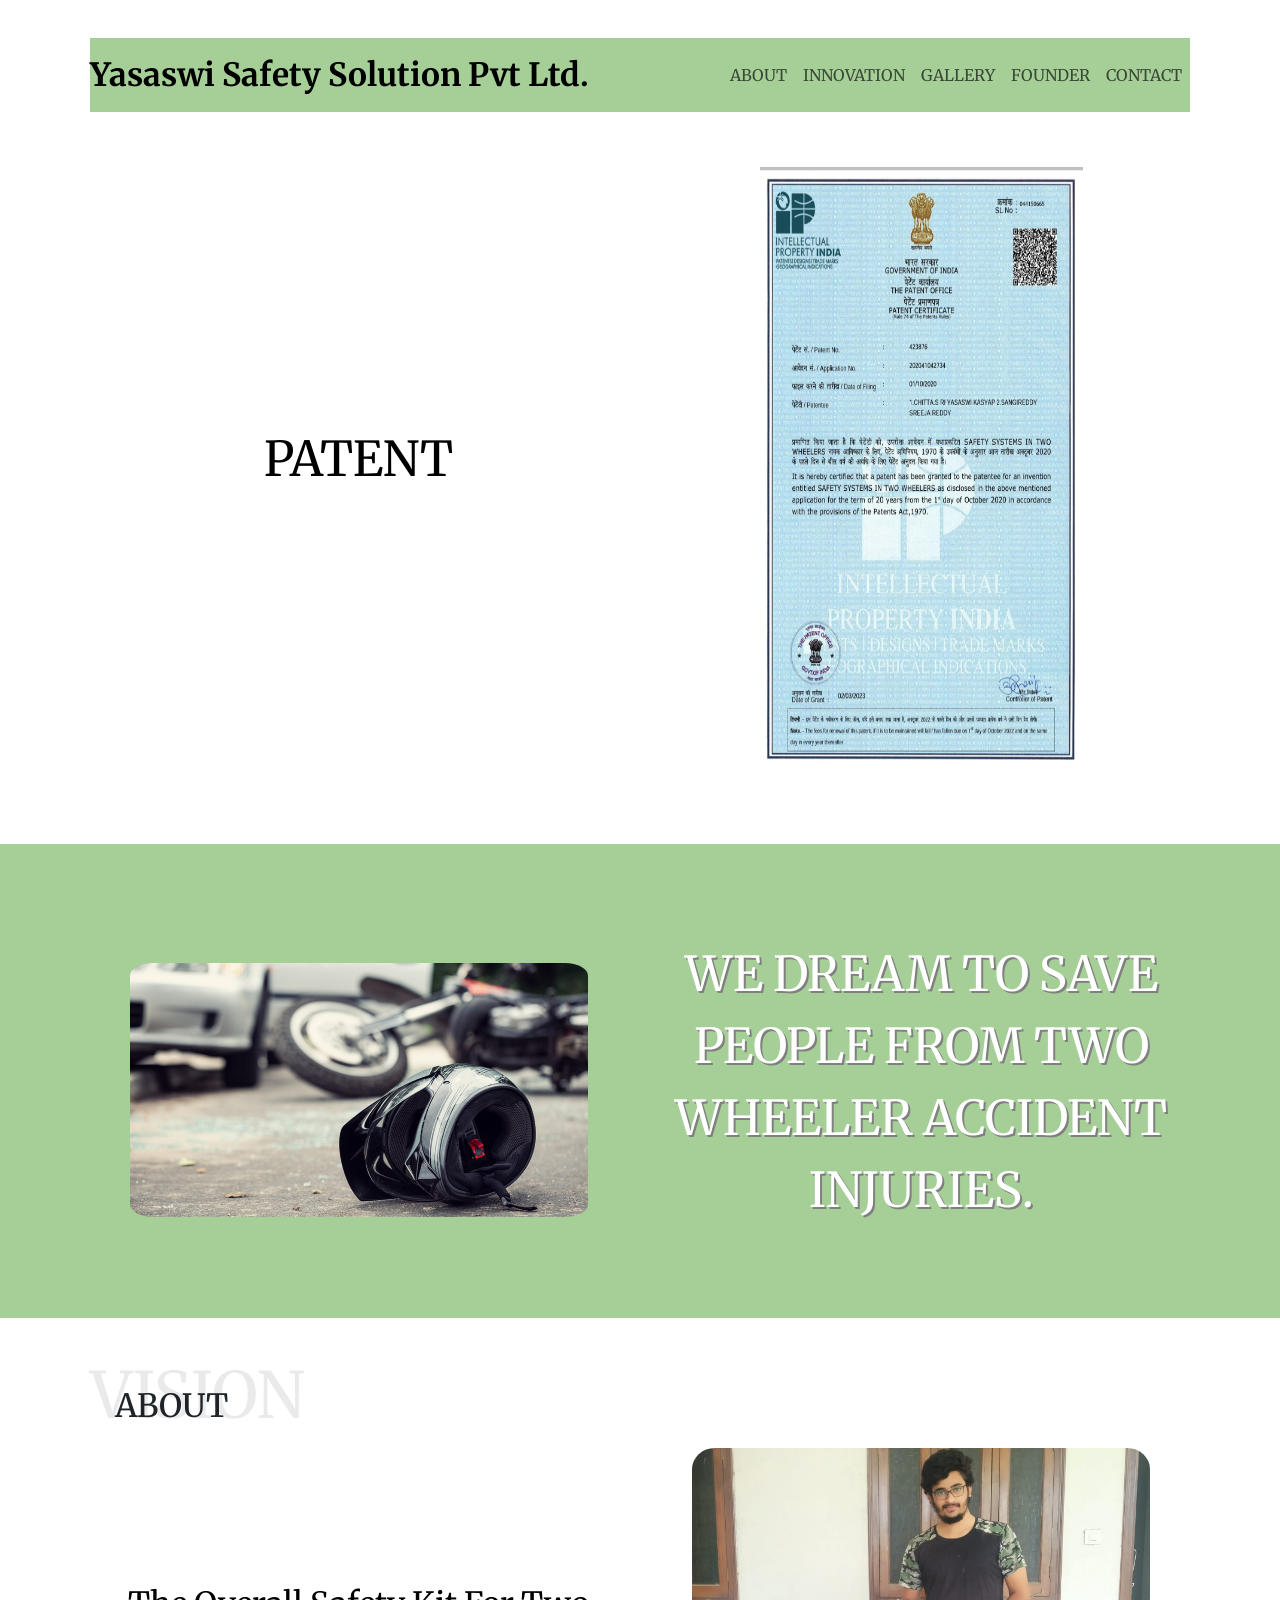
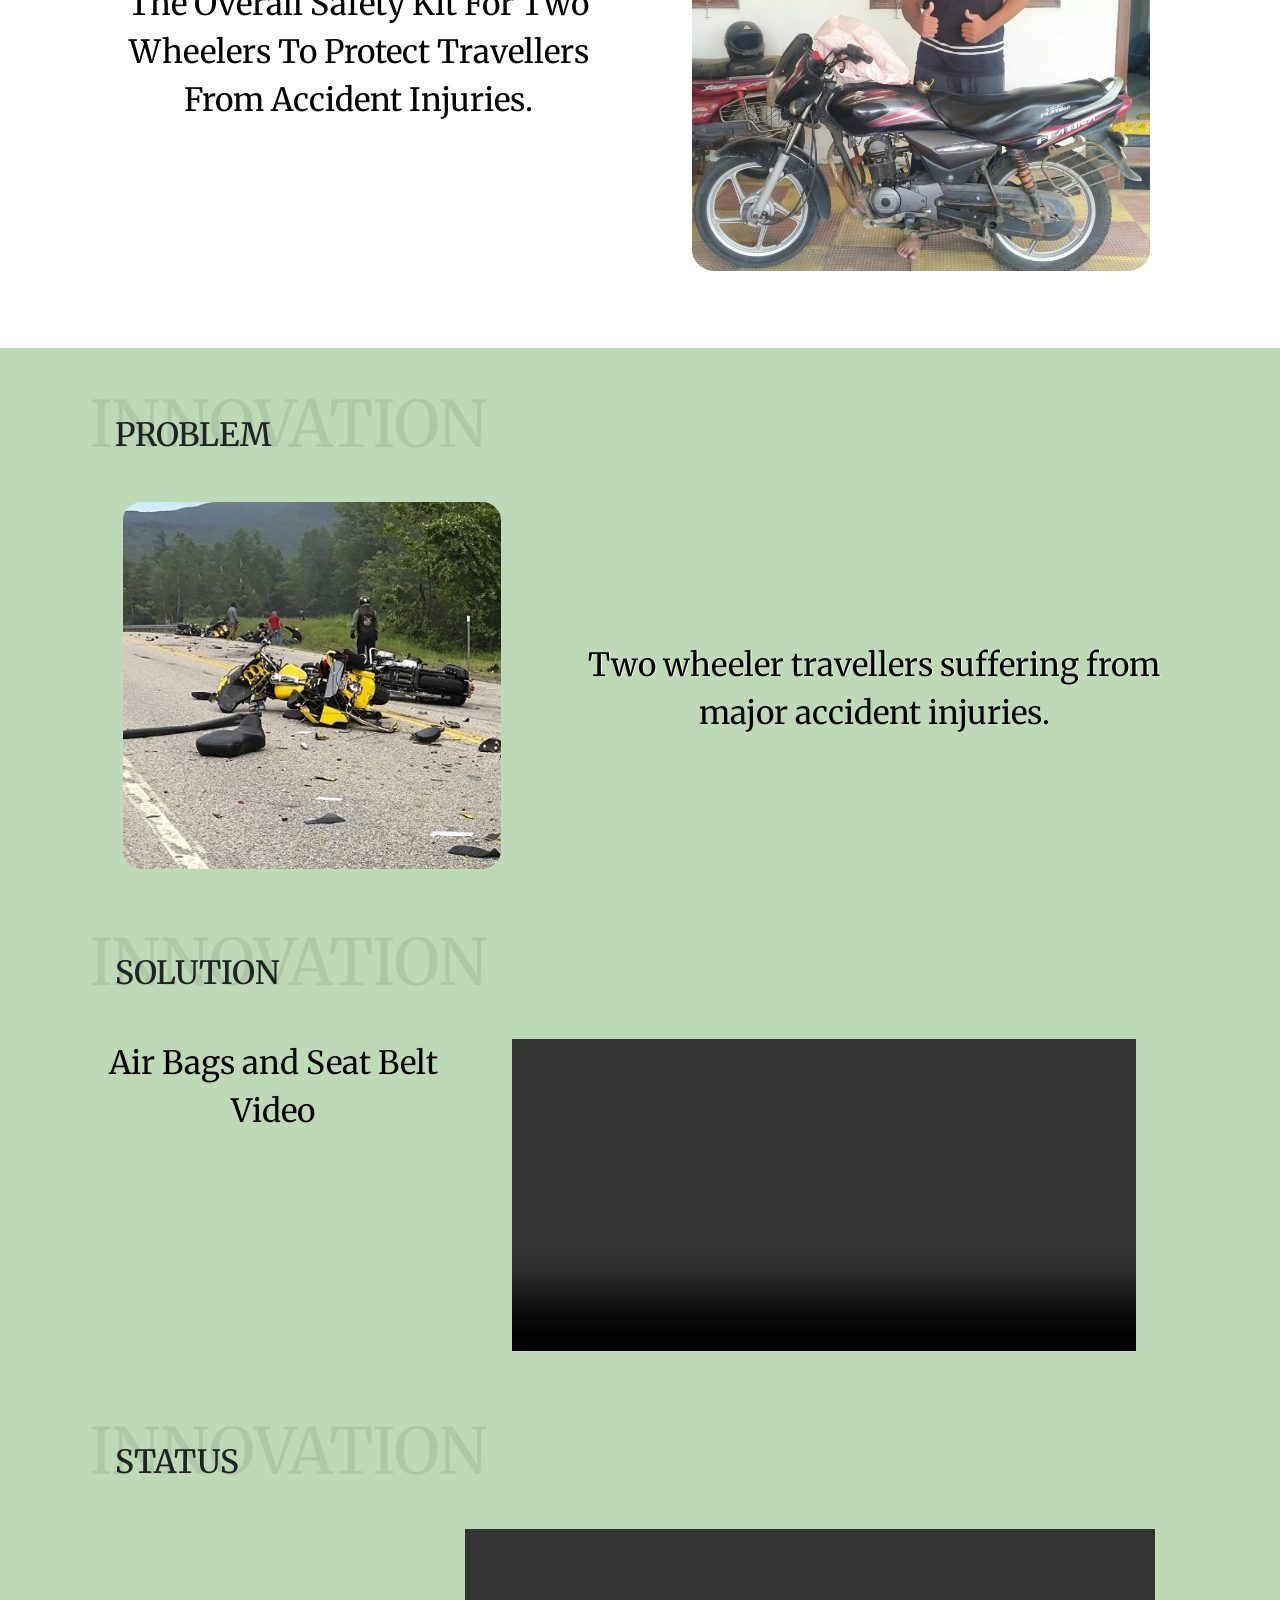
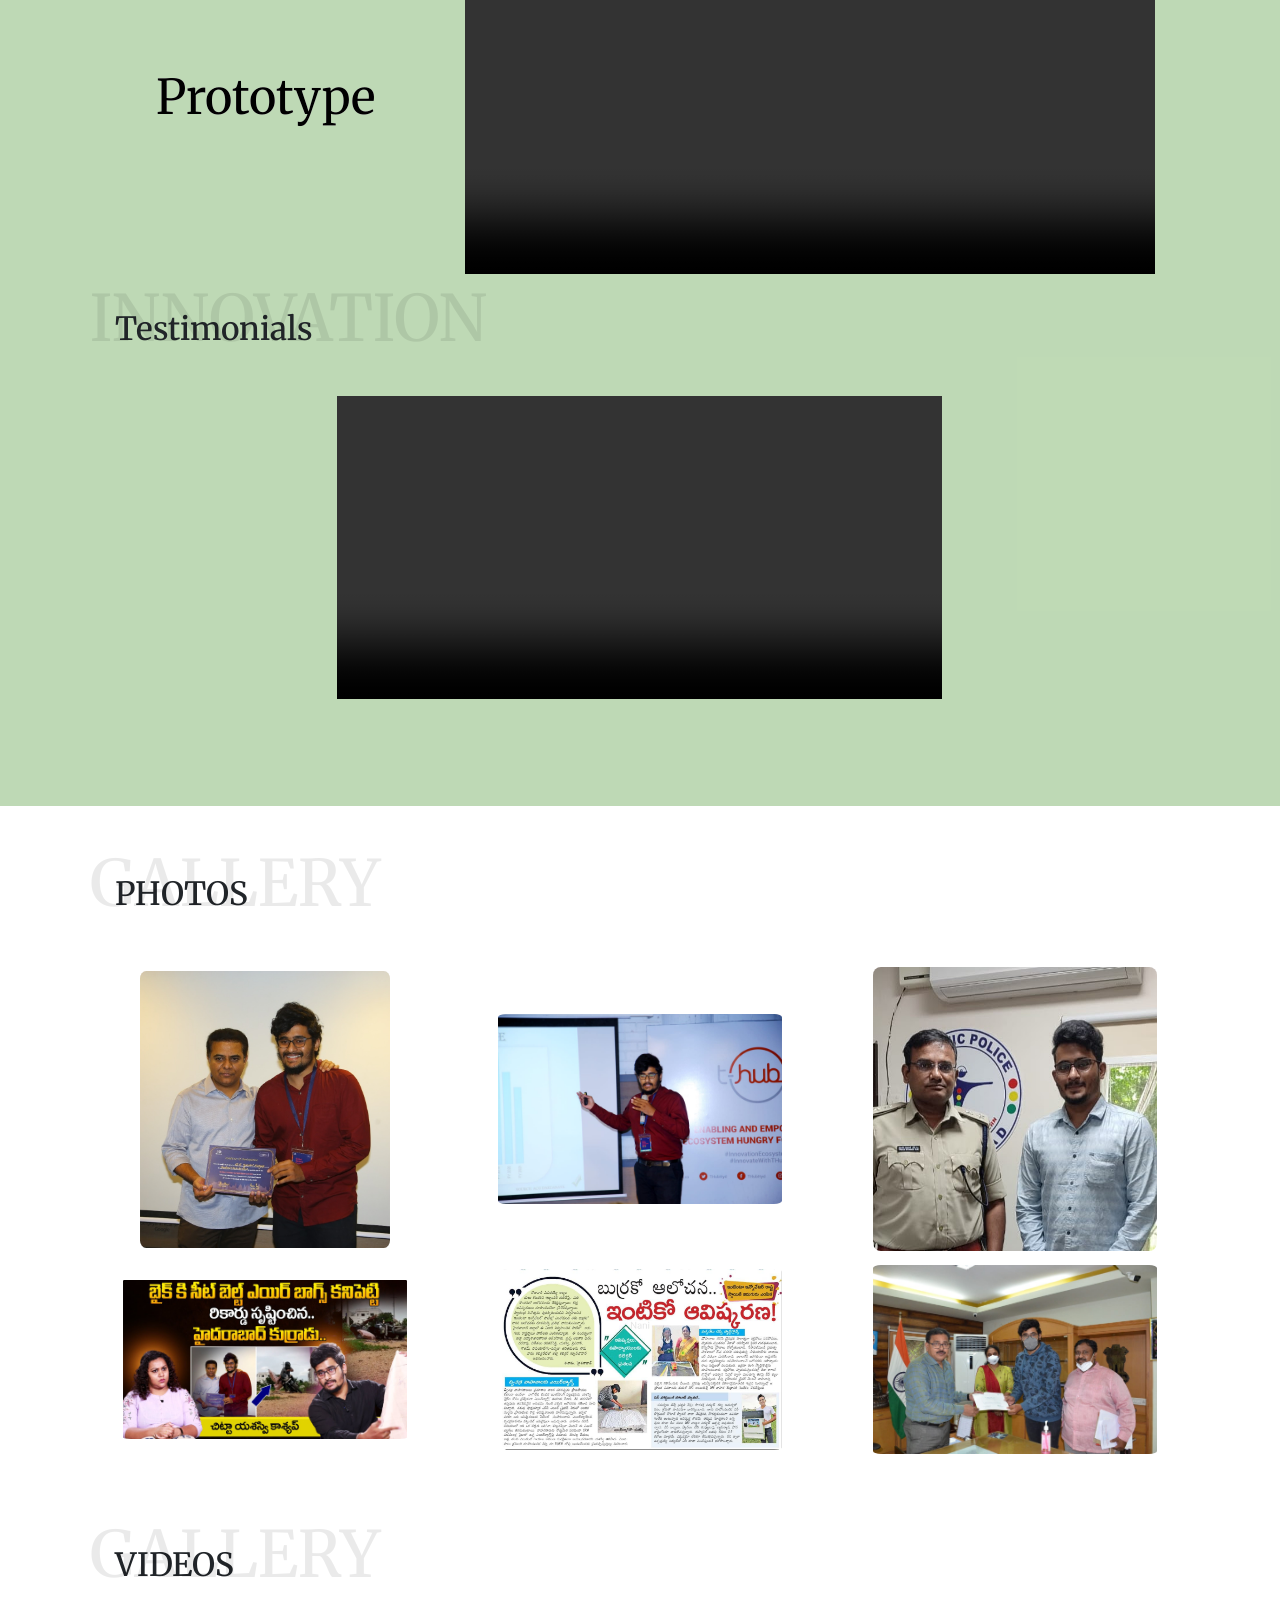
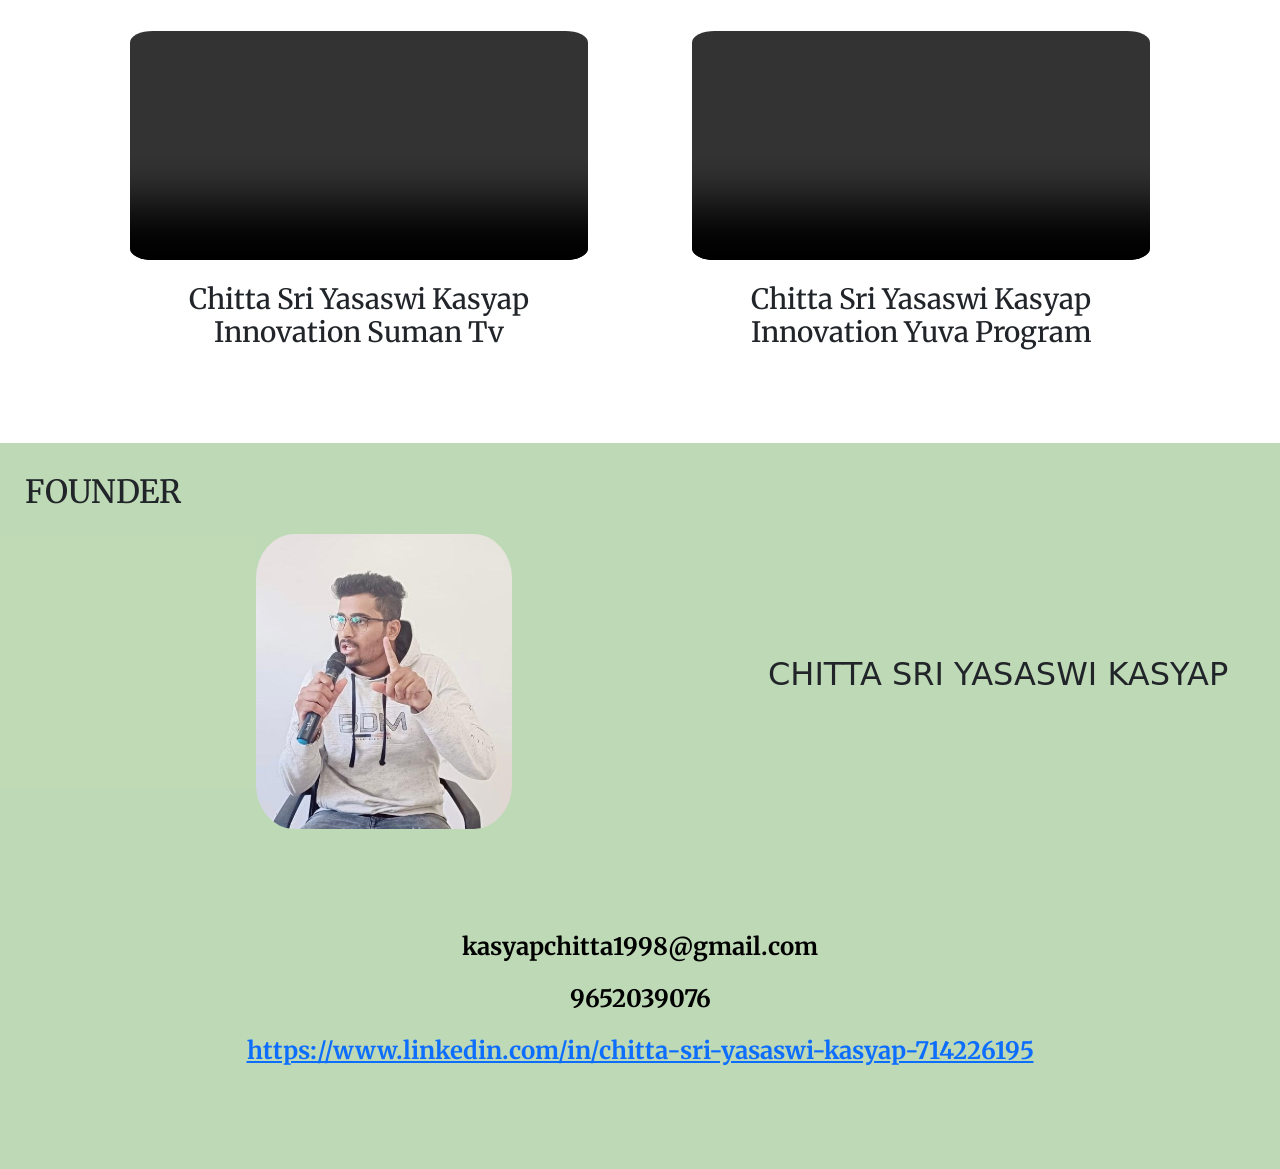
==== commit 4106900d: "Update index.html" ====
--- a/index.html
+++ b/index.html
@@ -31,7 +31,7 @@
     ></script>
 
     <!-- Page-Title -->
-    <title>SADENT</title>
+    <title>Yasaswi Safety Solution Pvt Ltd.</title>
   </head>
 
   <body>
@@ -42,7 +42,7 @@
         class="navbar navbar-expand-lg navbar-light container-fluid"
         style="background-color: #a6cf98"
       >
-        <a class="navbar-brand" href="#title-section">Safe Accident</a>
+        <a class="navbar-brand" href="#title-section">Yasaswi Safety Solution Pvt Ltd.</a>
         <button
           class="navbar-toggler"
           type="button"
@@ -165,17 +165,13 @@
             class="col-xlg-7 d-flex flex-row justify-content-center col-lg-12 col-md-12 align-center"
             style="margin: auto 0"
           >
-            <div class="col-sm-6">
+            <div class="col-sm-4">
+              <p>Air Bags and Seat Belt Video</p>
+            </div>
+            <div class="col-sm-8">
               <video width="85%" controls>
-                <source src="./airbagsVideo.mp4" type="video/mp4" />
+                <source src="./WhatsApp_Video.mp4" type="video/mp4" />
               </video>
-              <p>Air Bags Video</p>
-            </div>
-            <div class="col-sm-6">
-              <video width="85%" controls>
-                <source src="./solution_1.mp4" type="video/mp4" />
-              </video>
-              <p>Seat Belt Video</p>
             </div>
           </div>
         </div>
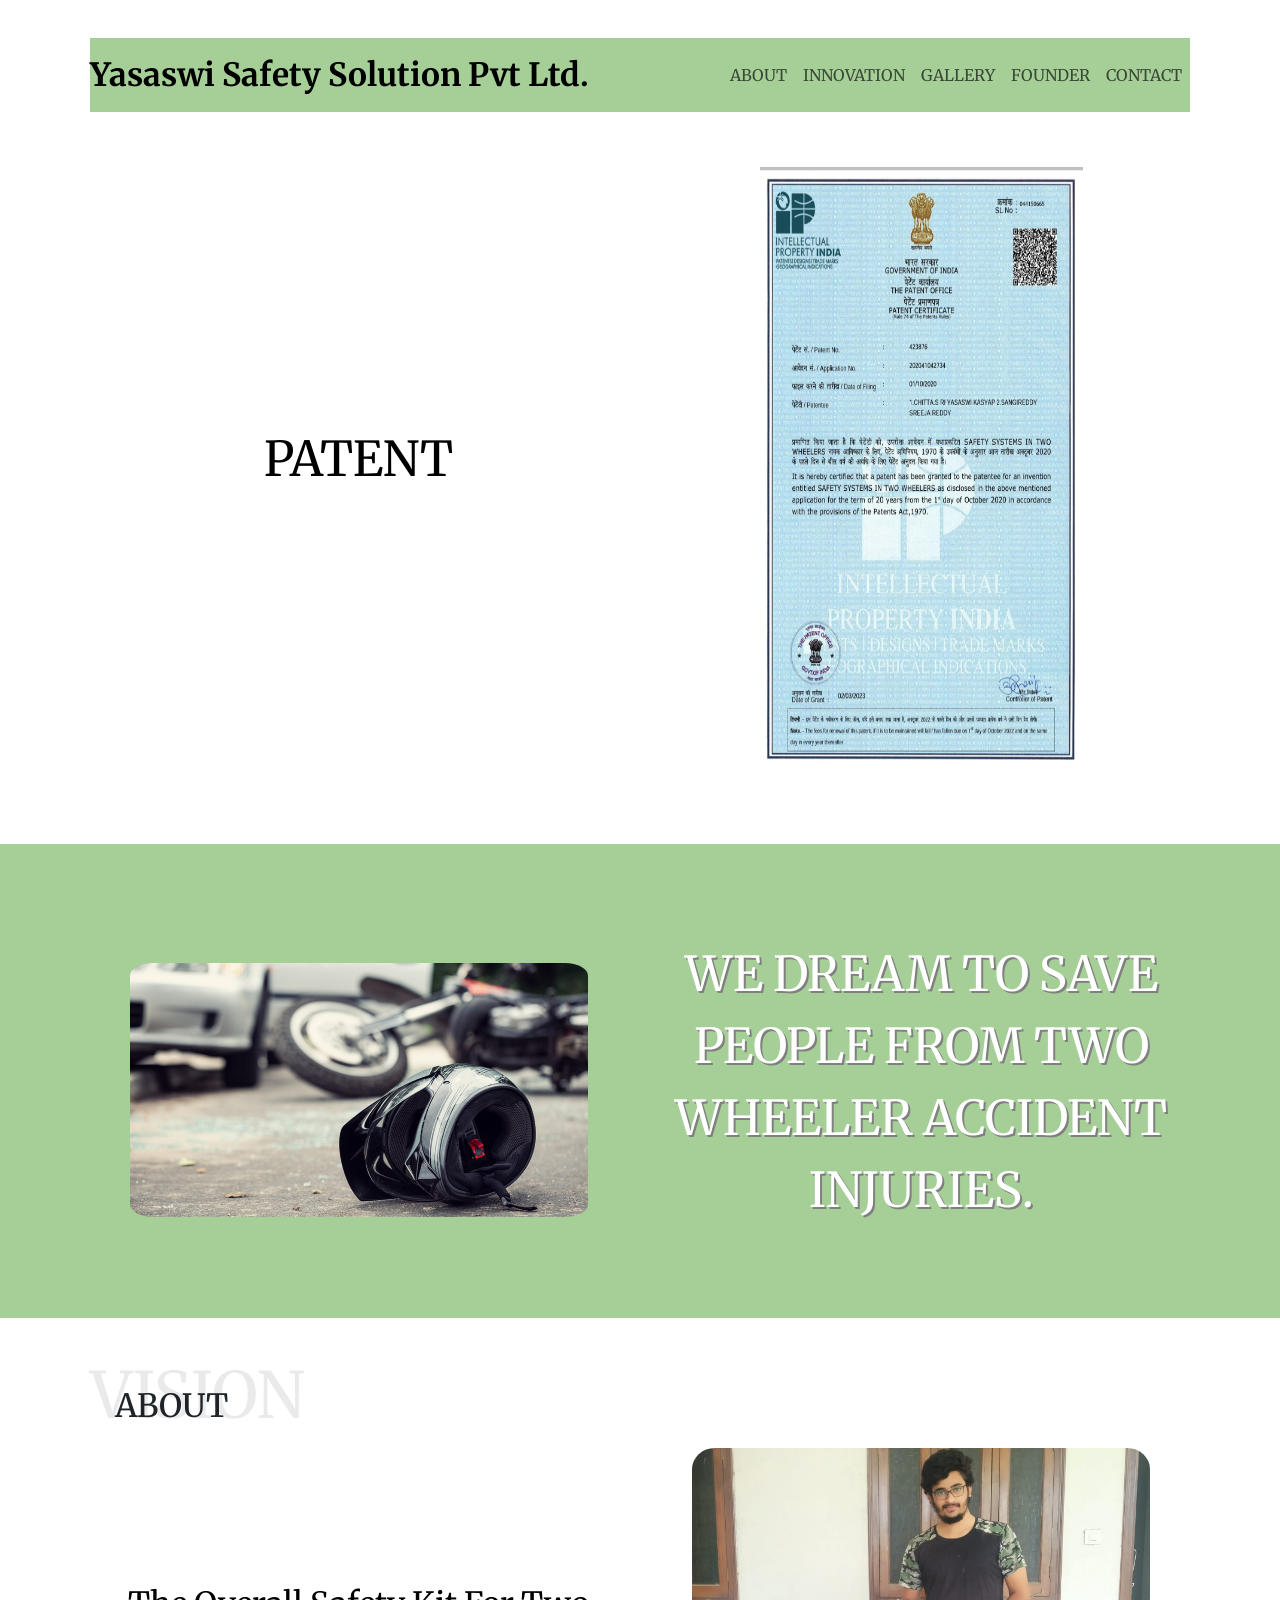
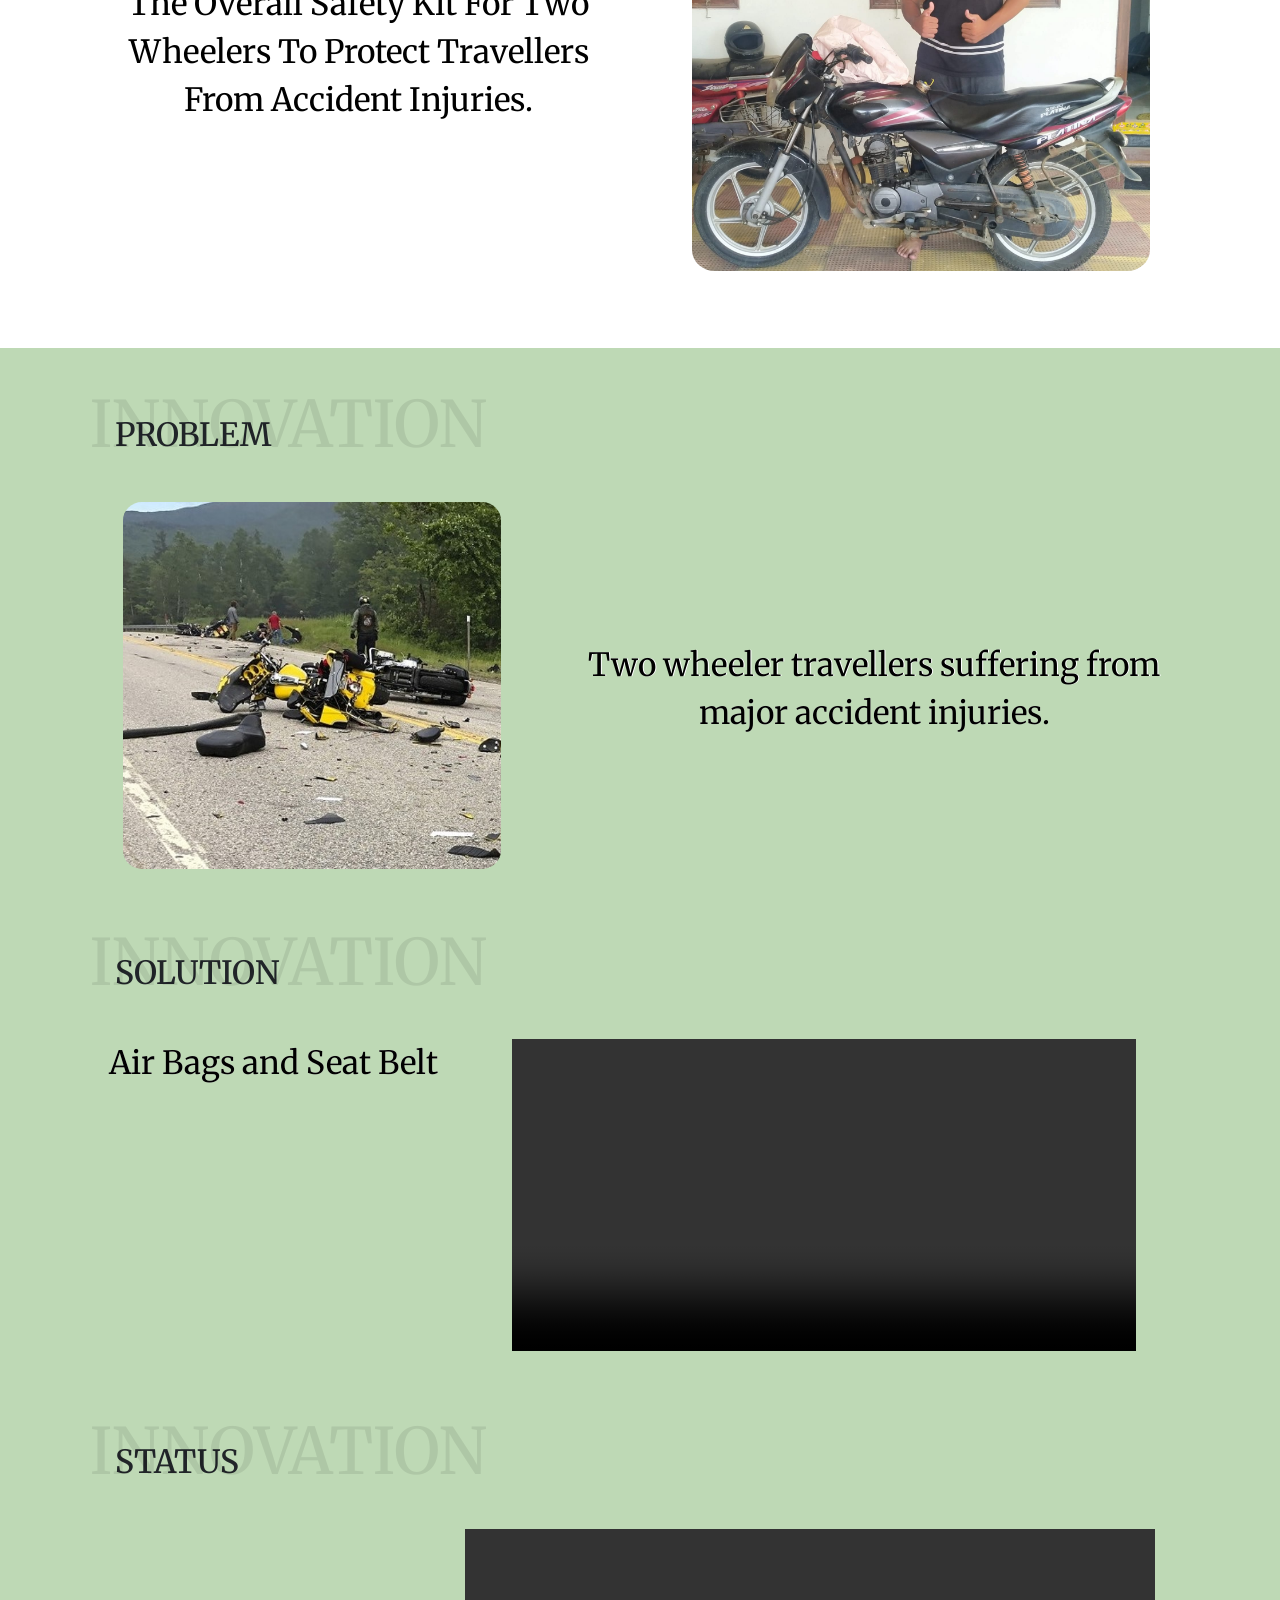
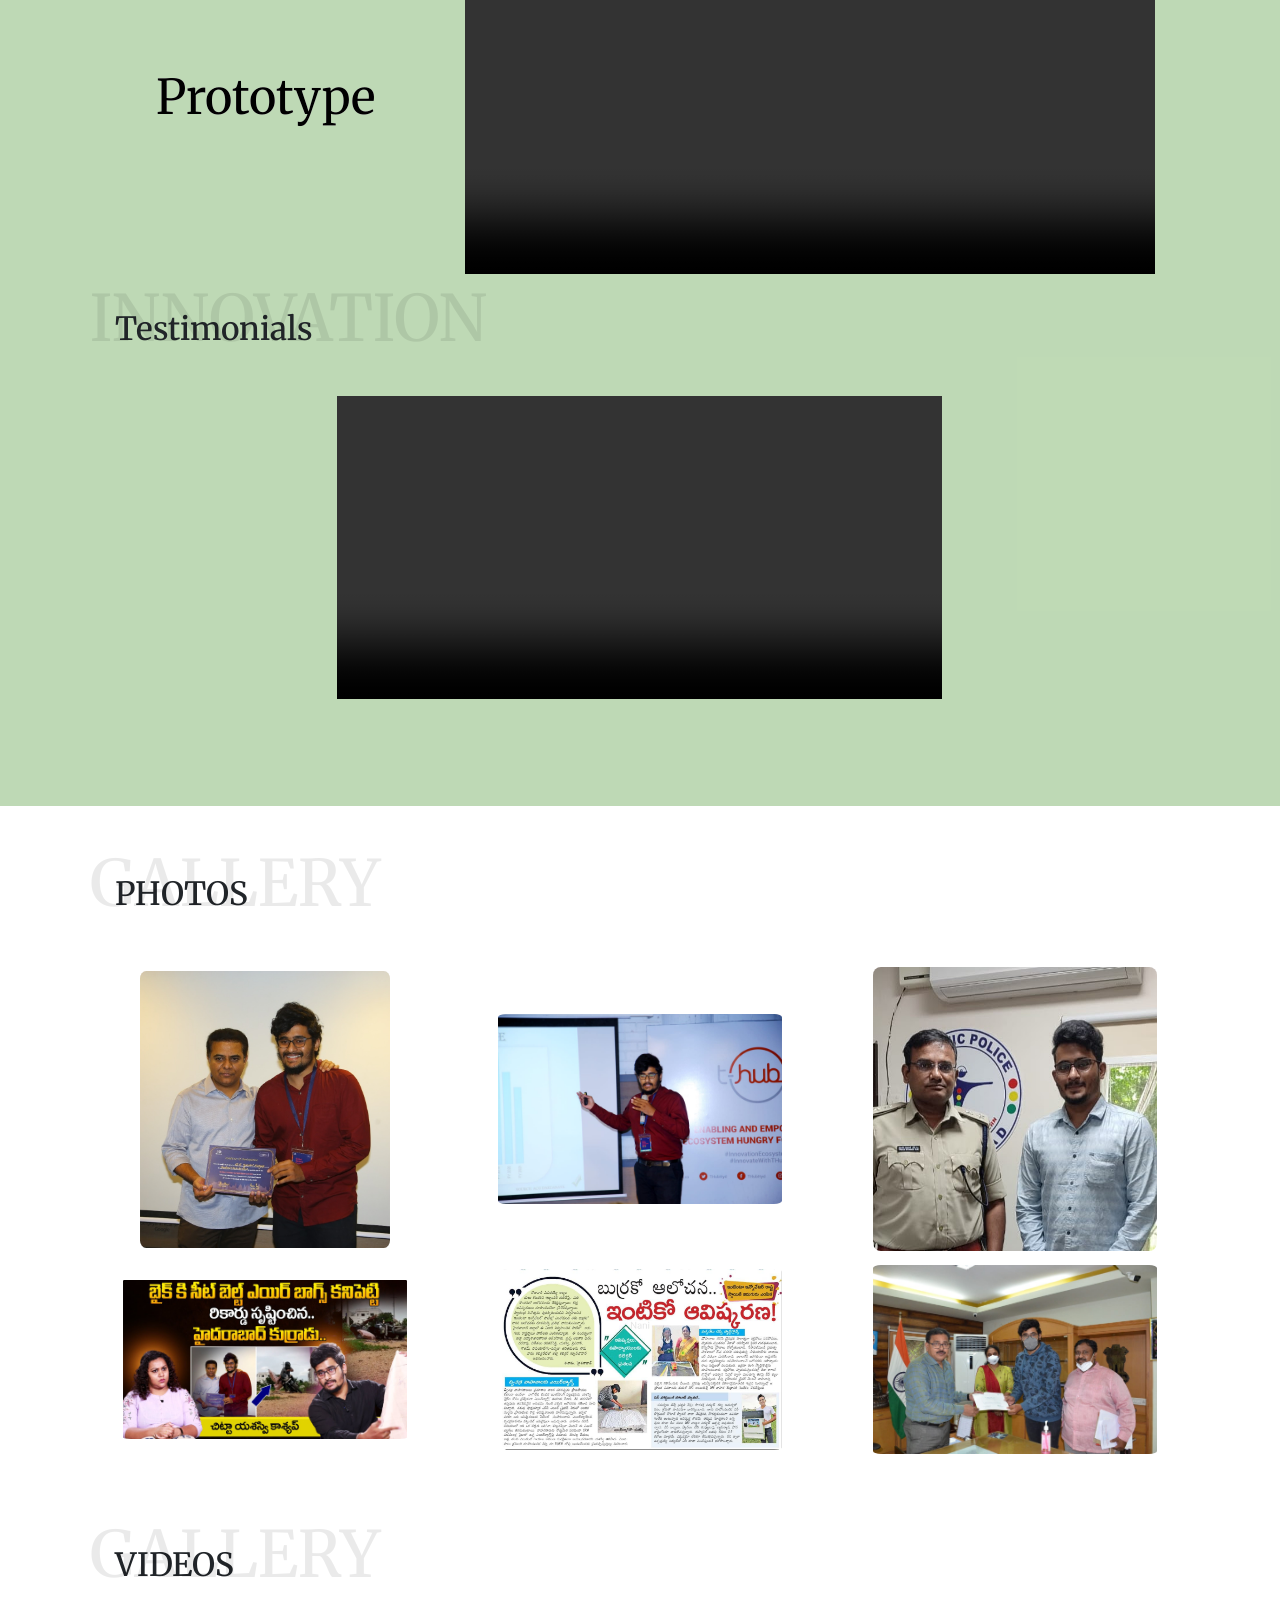
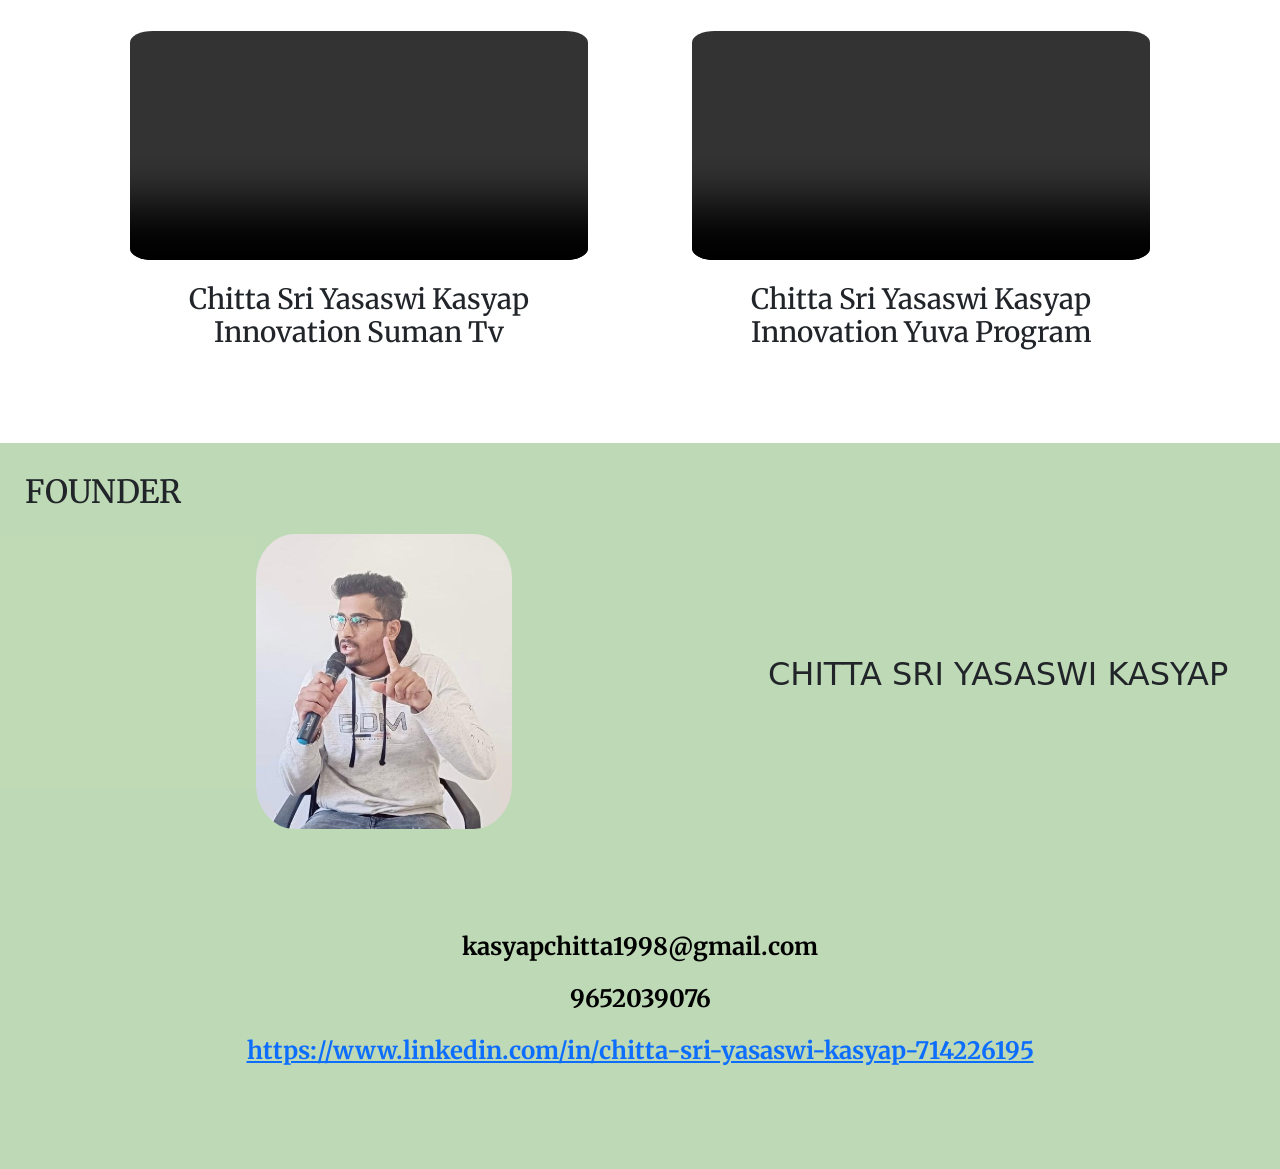
==== commit de037cd4: "Update index.html" ====
--- a/index.html
+++ b/index.html
@@ -42,7 +42,7 @@
         class="navbar navbar-expand-lg navbar-light container-fluid"
         style="background-color: #a6cf98"
       >
-        <a class="navbar-brand" href="#title-section">Yasaswi Safety Solution Pvt Ltd.</a>
+        <a class="navbar-brand" href="#title-section col-md-2">Yasaswi Safety Solution Pvt Ltd.</a>
         <button
           class="navbar-toggler"
           type="button"
@@ -166,7 +166,7 @@
             style="margin: auto 0"
           >
             <div class="col-sm-4">
-              <p>Air Bags and Seat Belt Video</p>
+              <p>Air Bags and Seat Belt</p>
             </div>
             <div class="col-sm-8">
               <video width="85%" controls>
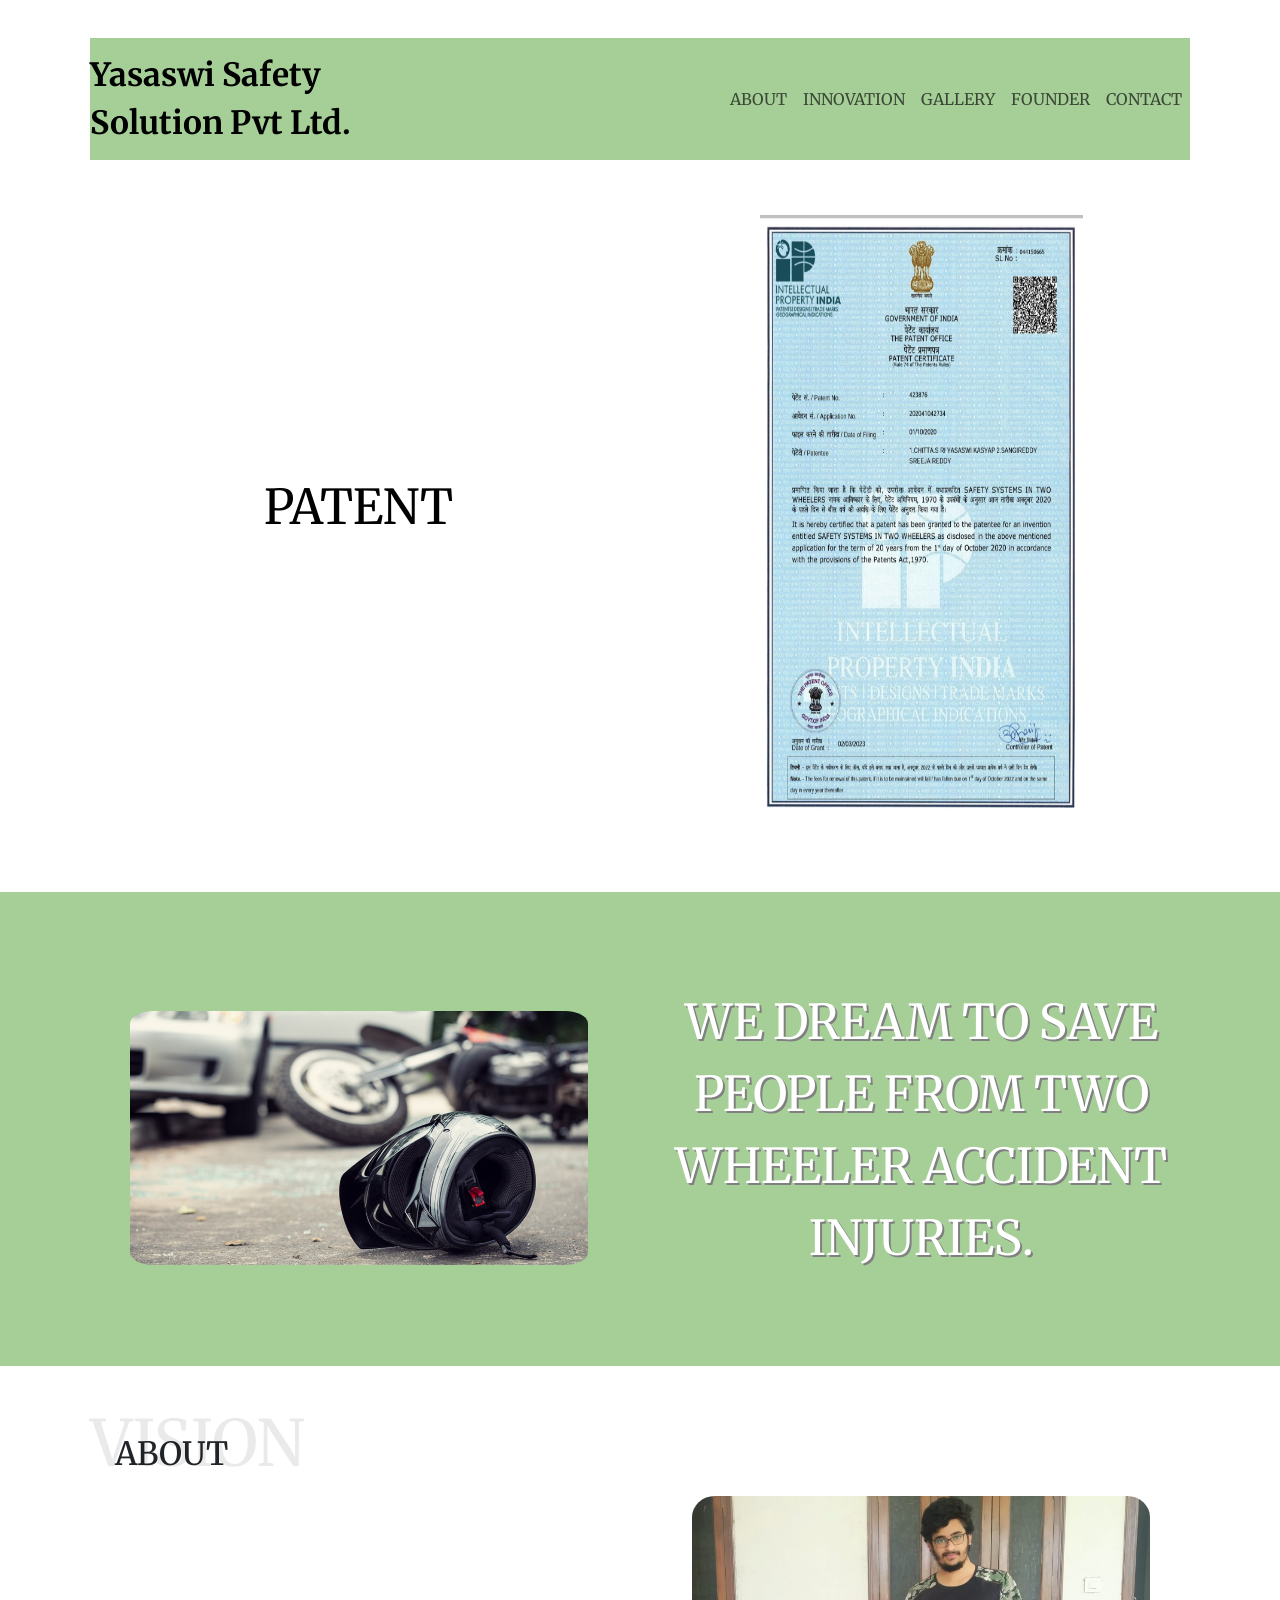
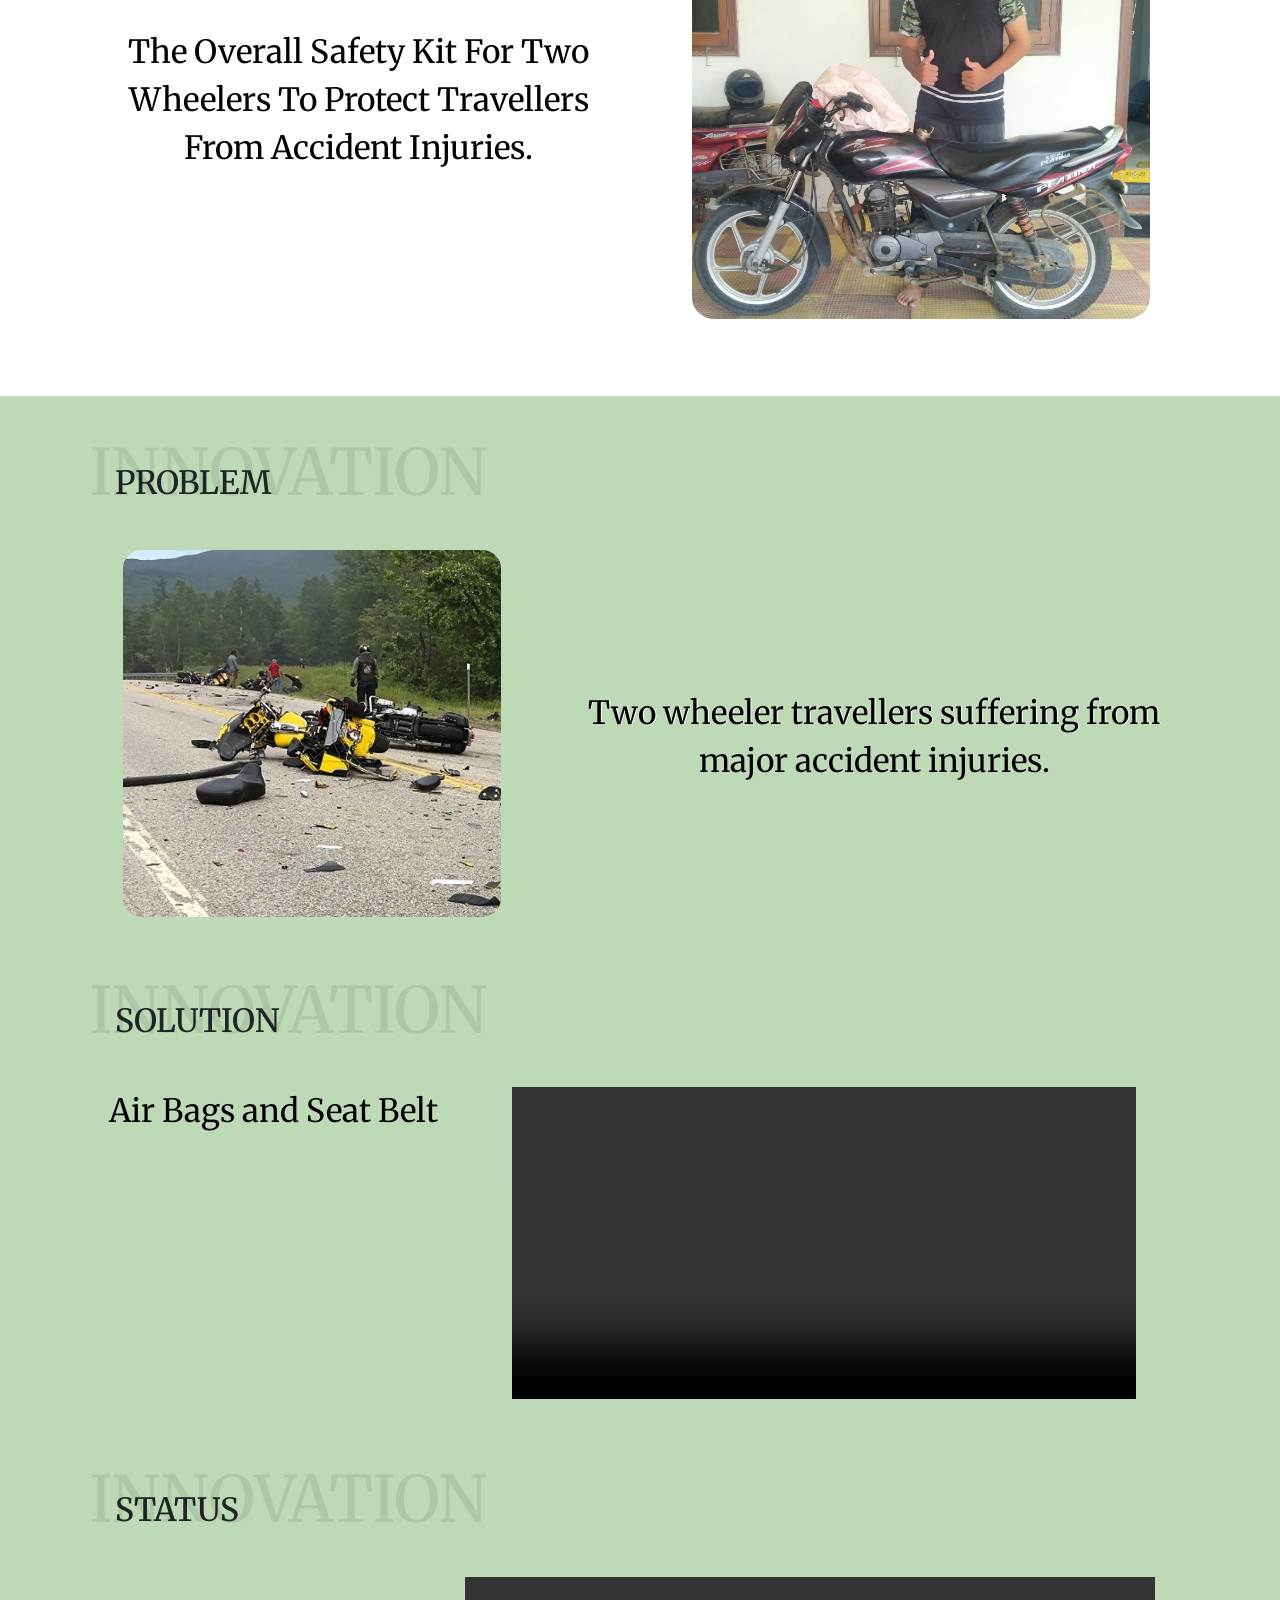
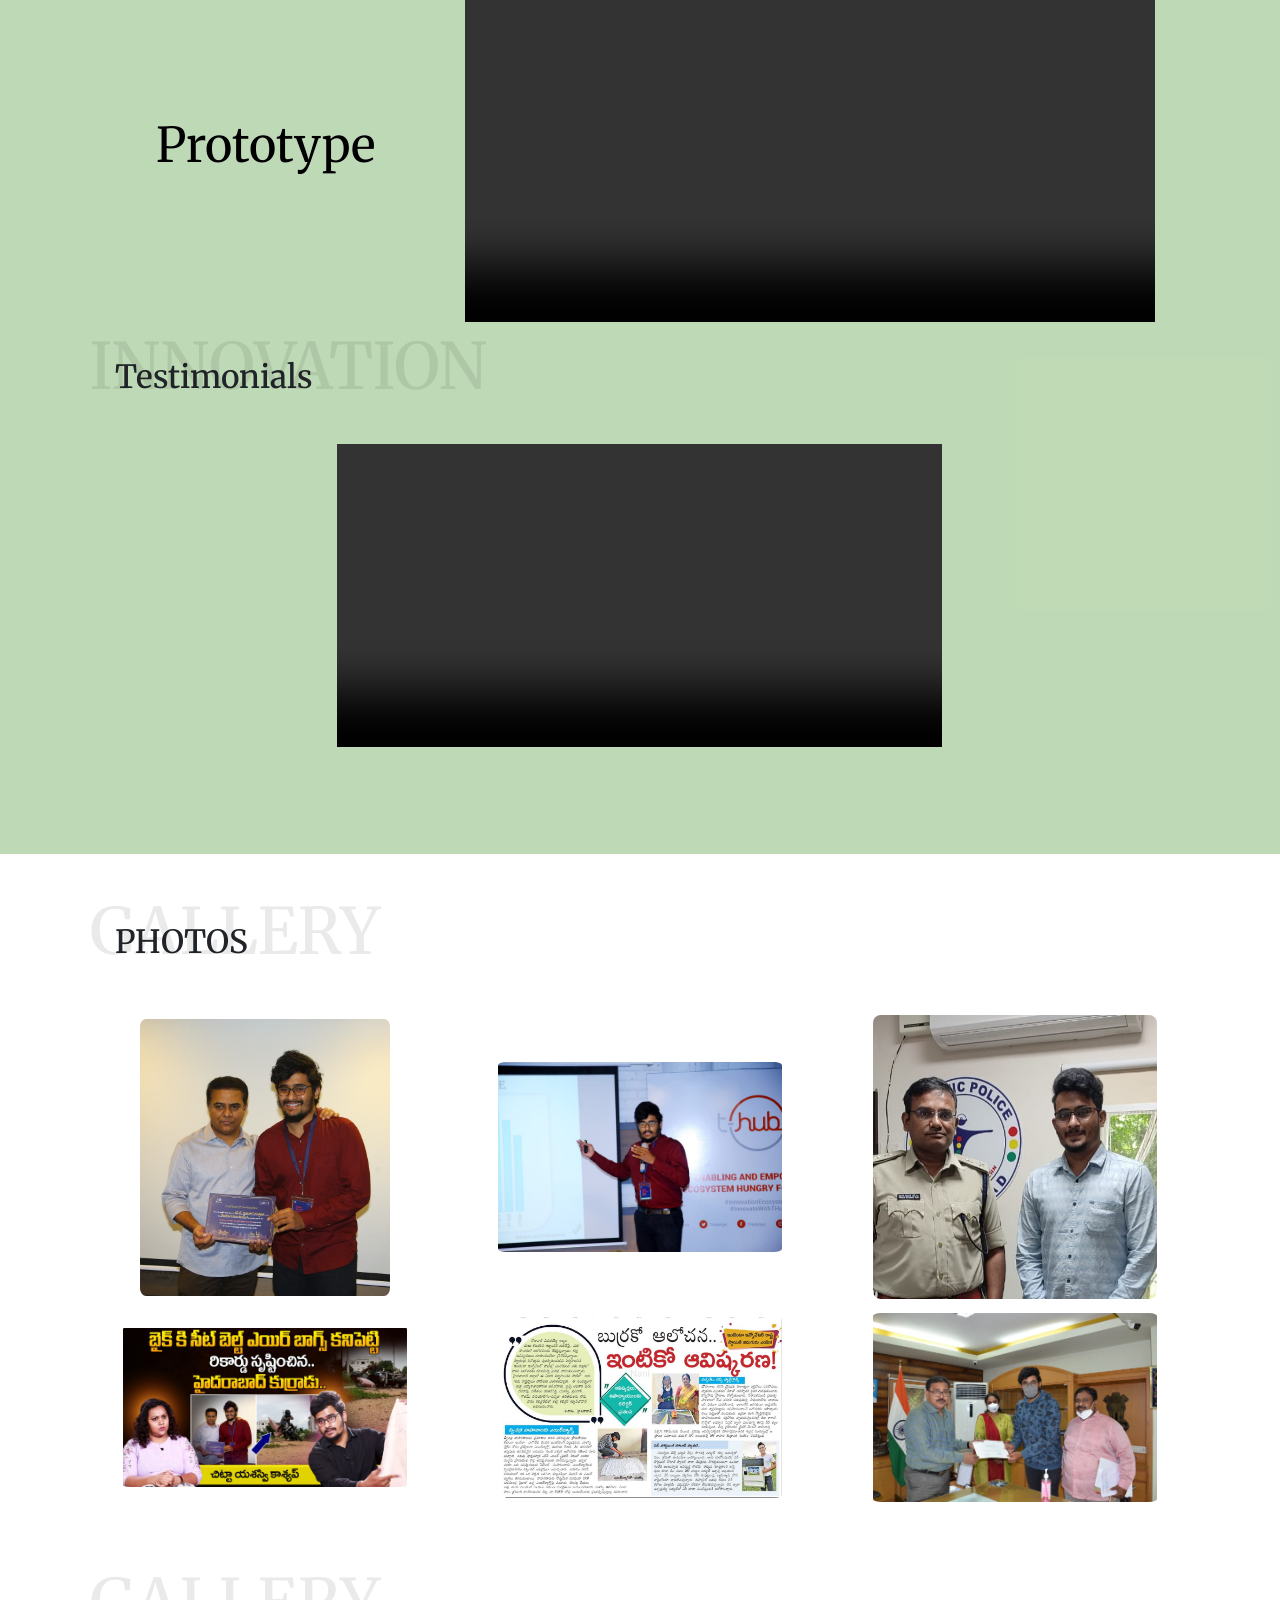
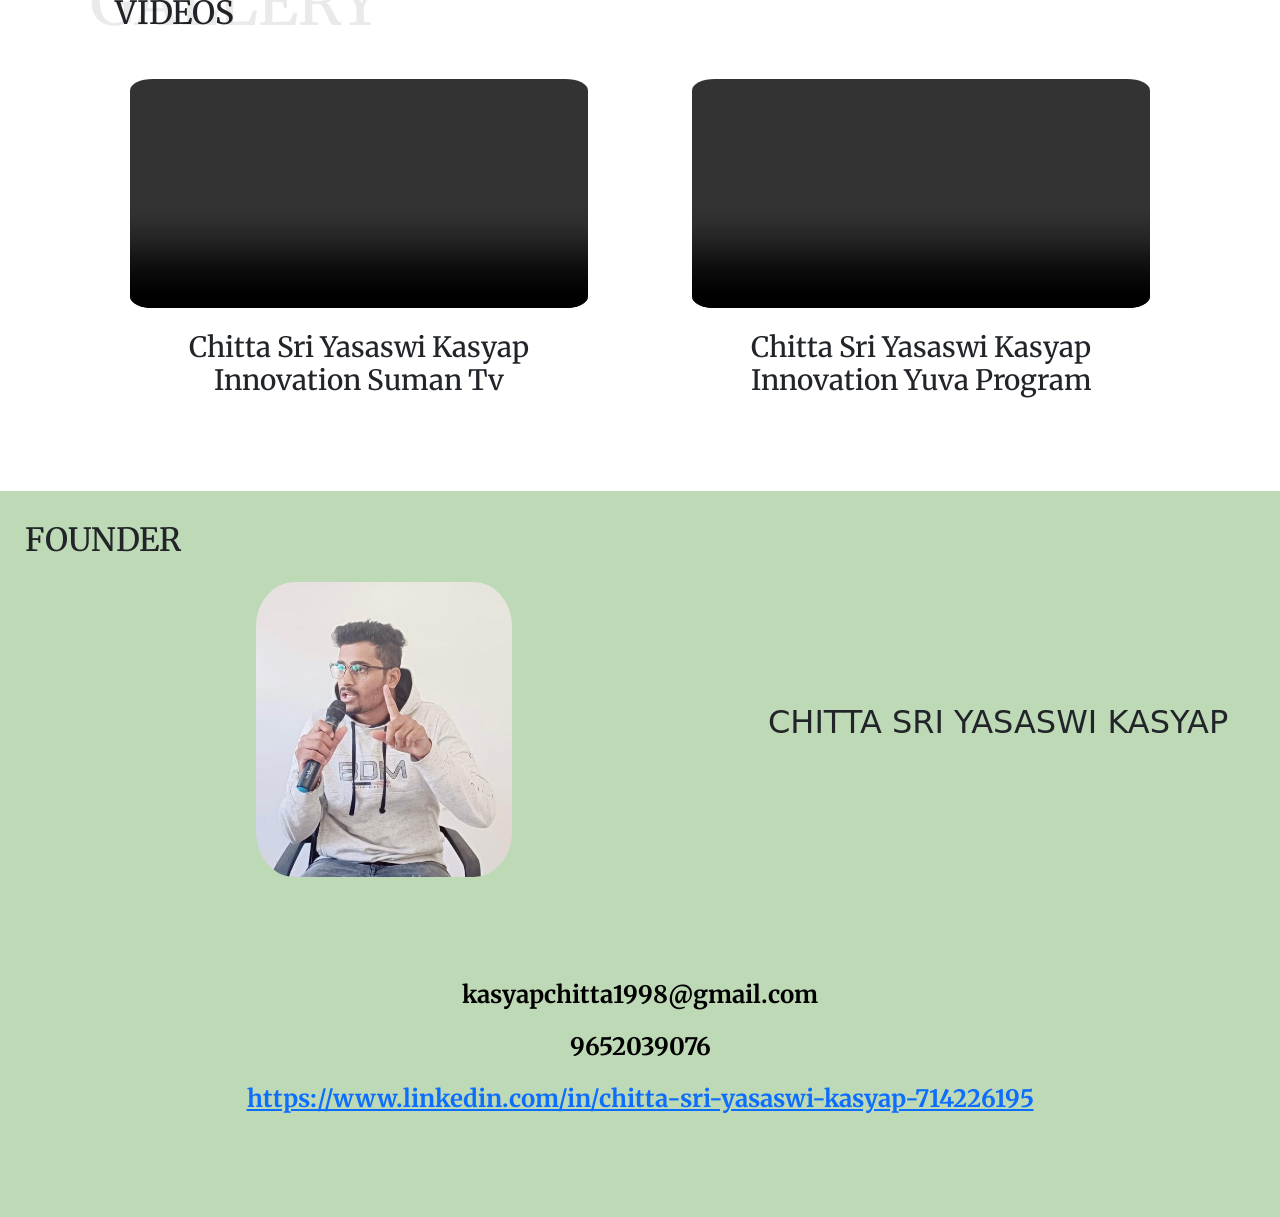
==== commit b25c8308: "Update index.html" ====
--- a/index.html
+++ b/index.html
@@ -42,7 +42,7 @@
         class="navbar navbar-expand-lg navbar-light container-fluid"
         style="background-color: #a6cf98"
       >
-        <a class="navbar-brand" href="#title-section col-md-2">Yasaswi Safety Solution Pvt Ltd.</a>
+        <a class="navbar-brand" href="#title-section col-md-2">Yasaswi Safety</br> Solution Pvt Ltd.</a>
         <button
           class="navbar-toggler"
           type="button"
@@ -165,7 +165,7 @@
             class="col-xlg-7 d-flex flex-row justify-content-center col-lg-12 col-md-12 align-center"
             style="margin: auto 0"
           >
-            <div class="col-sm-4">
+            <div class="col-sm-4 d-flex justify-content-center">
               <p>Air Bags and Seat Belt</p>
             </div>
             <div class="col-sm-8">
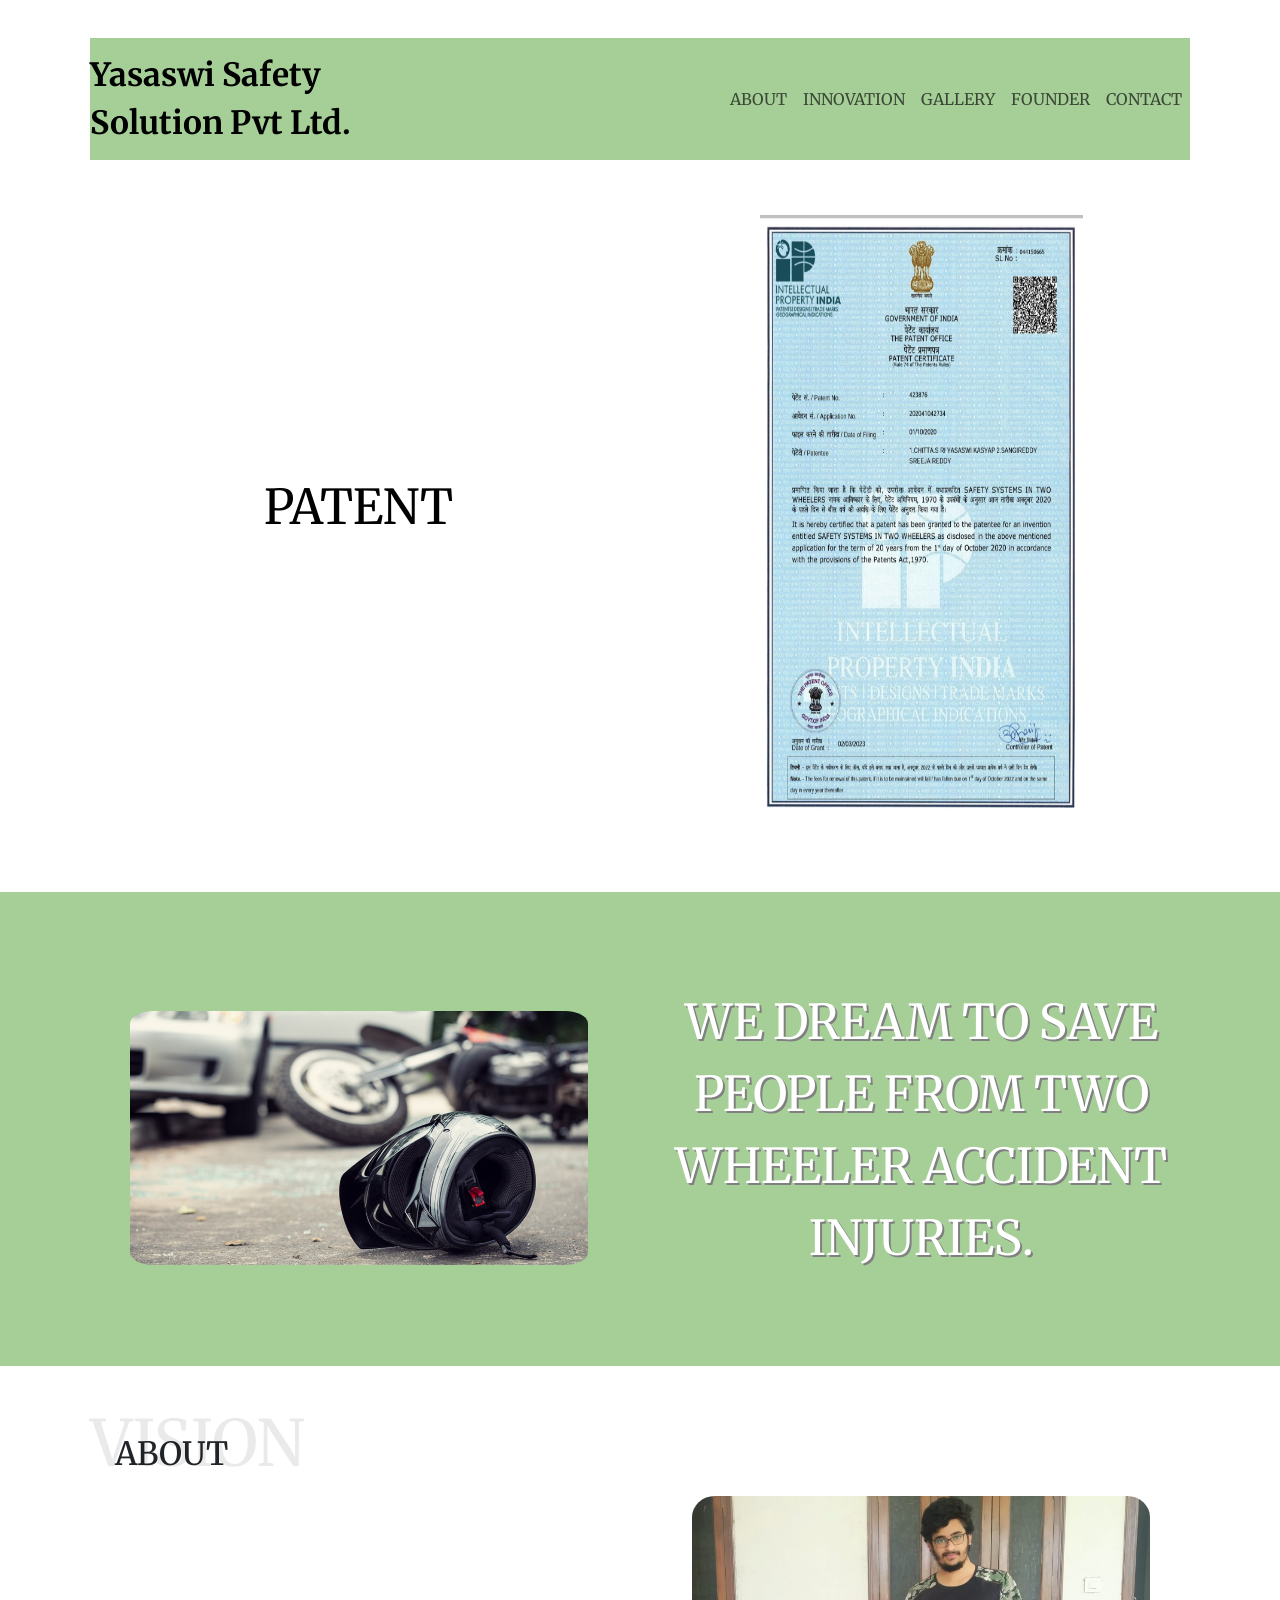
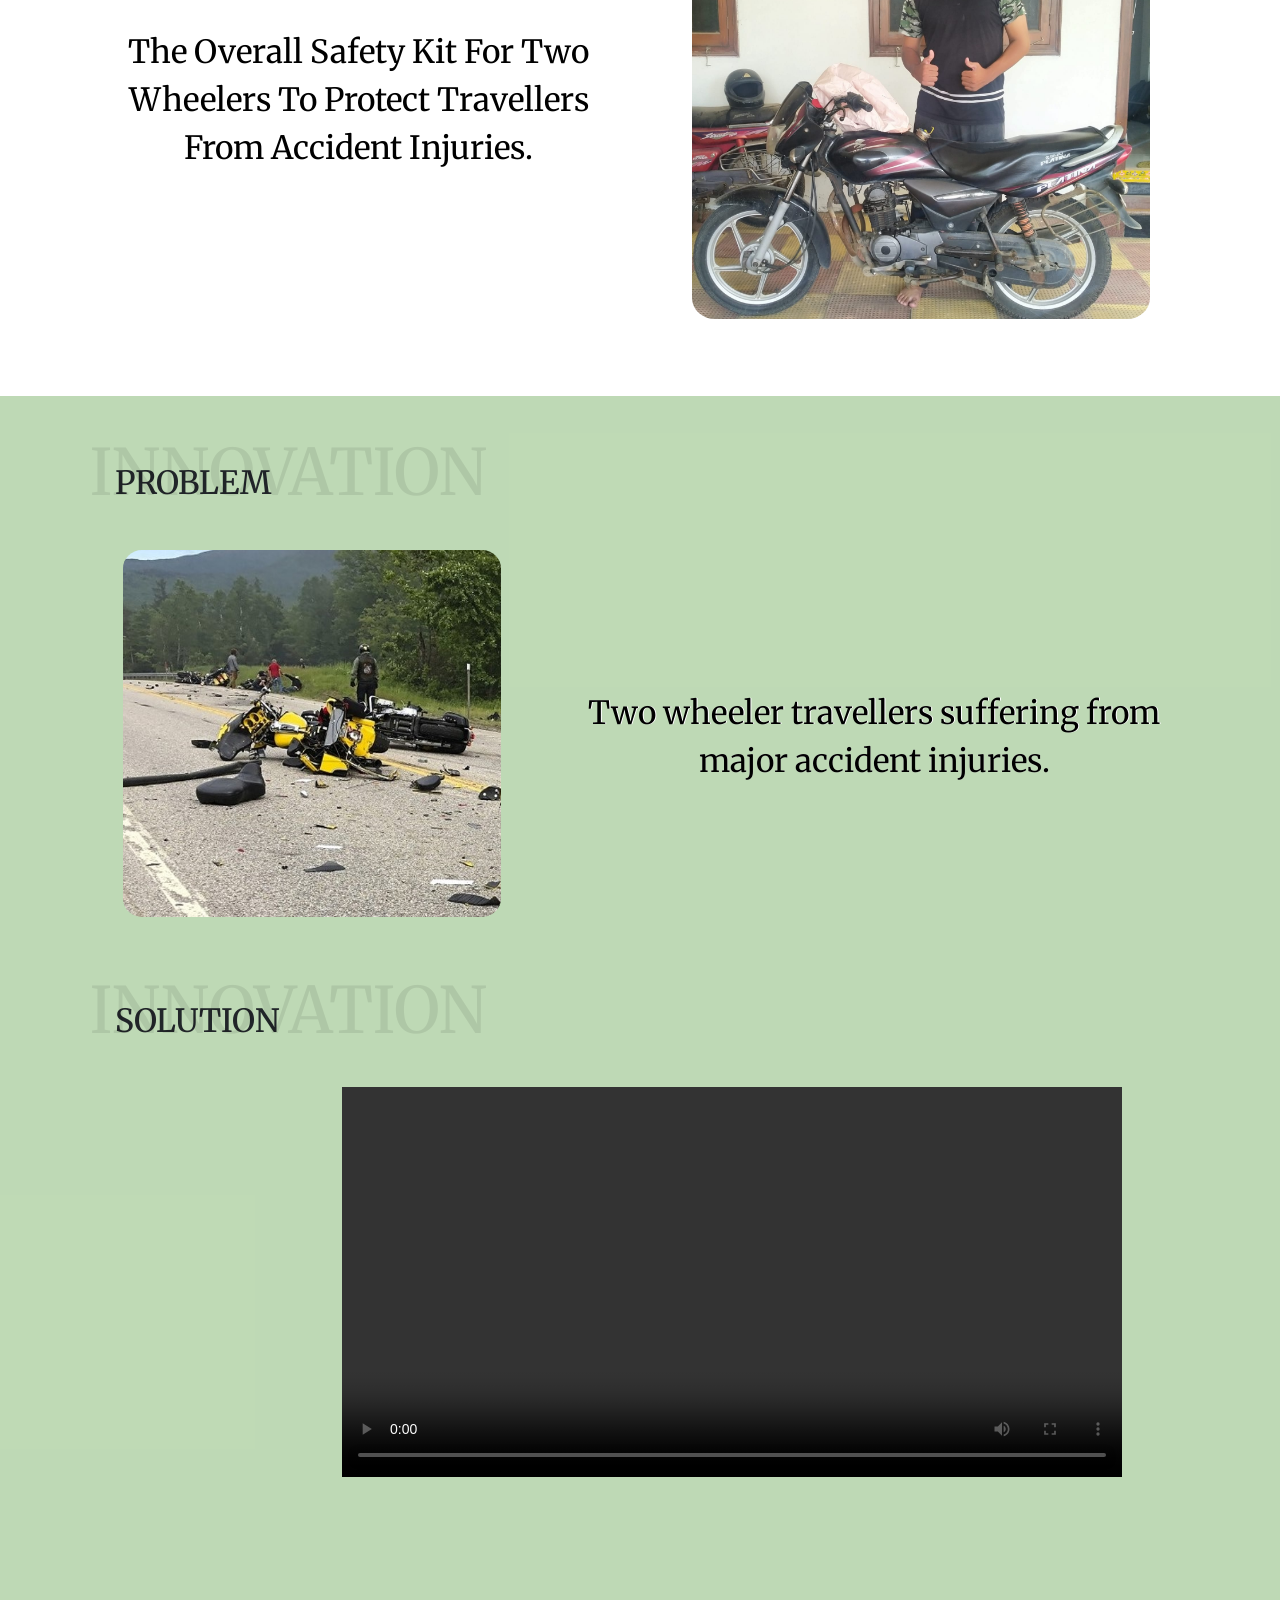
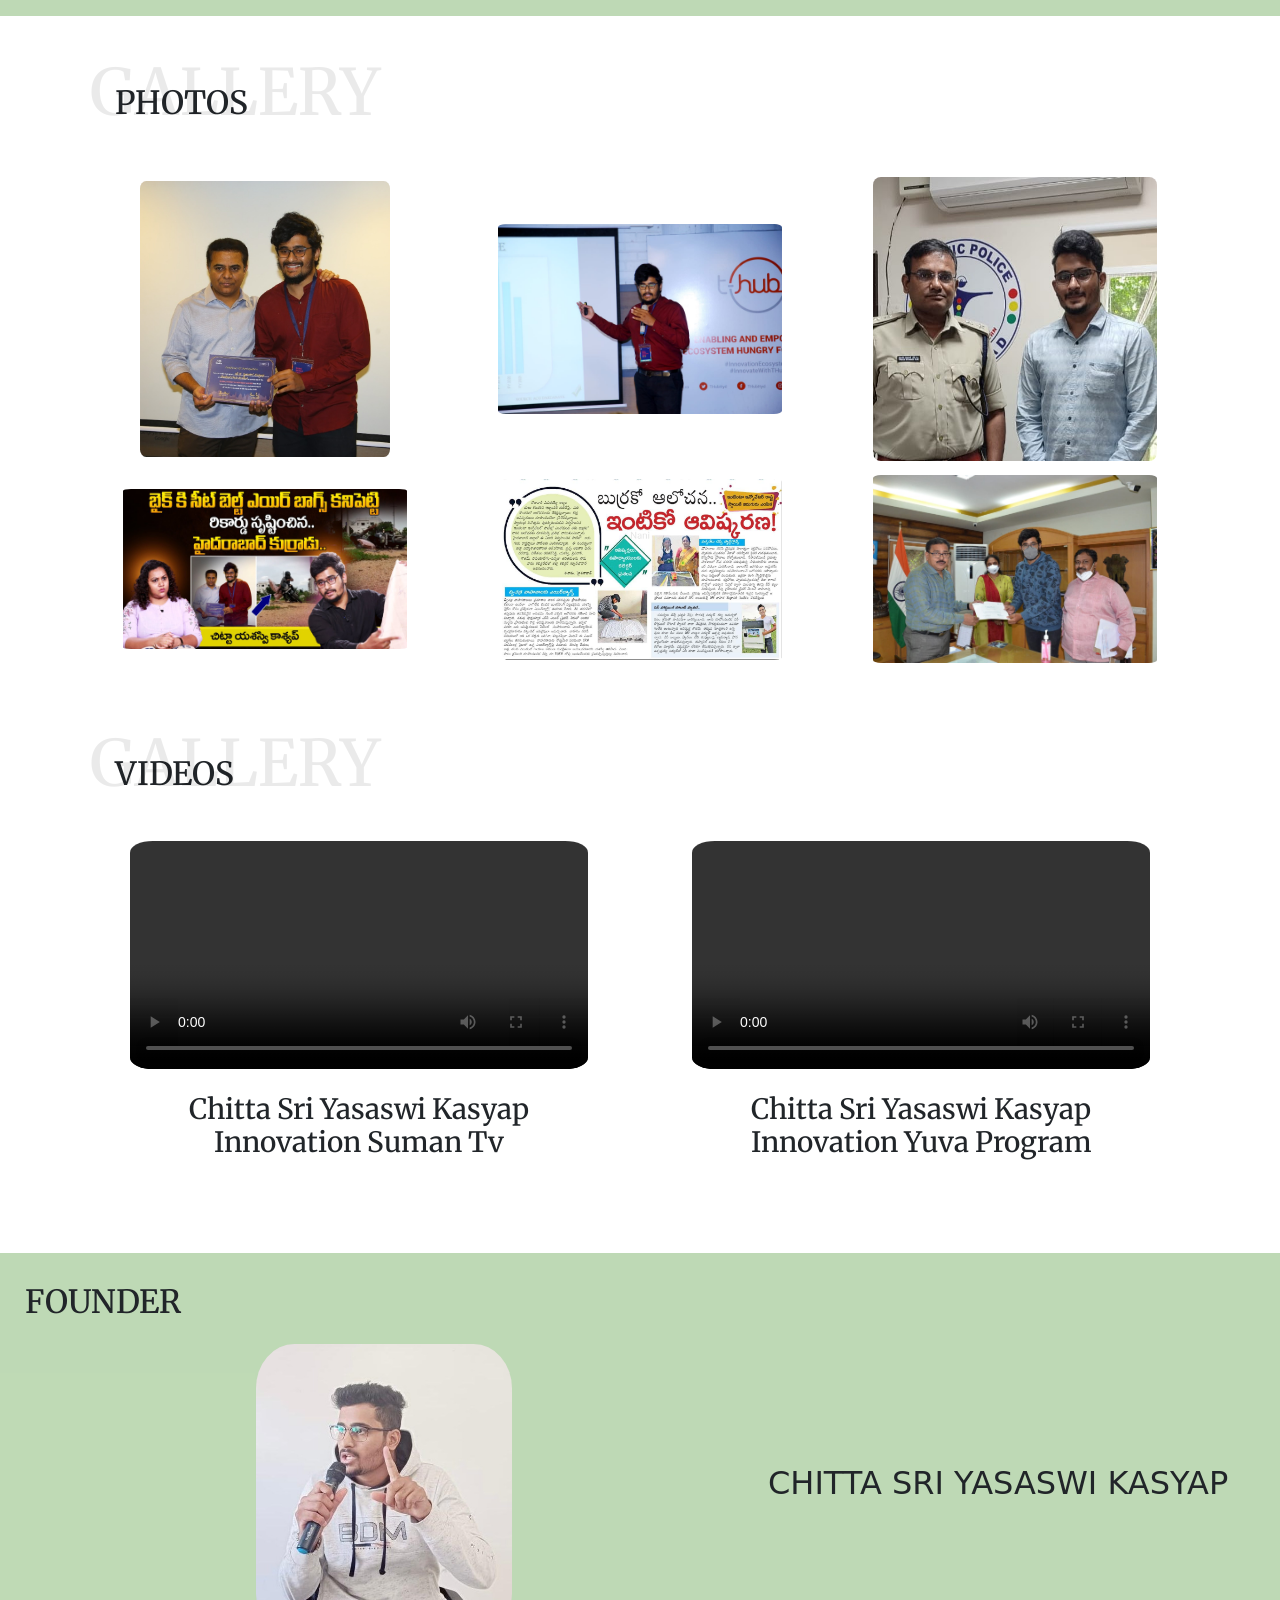
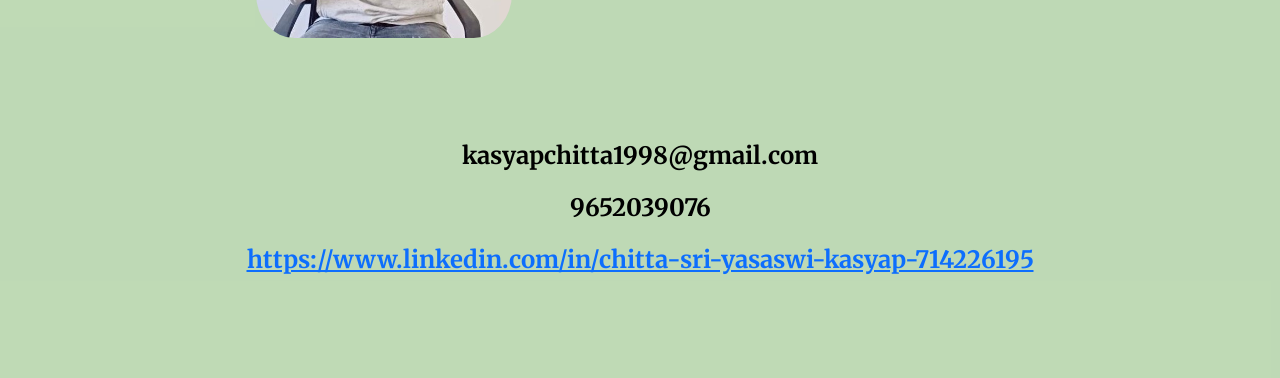
==== commit 3386d98b: "Update index.html" ====
--- a/index.html
+++ b/index.html
@@ -165,47 +165,14 @@
             class="col-xlg-7 d-flex flex-row justify-content-center col-lg-12 col-md-12 align-center"
             style="margin: auto 0"
           >
-            <div class="col-sm-4 d-flex justify-content-center">
-              <p>Air Bags and Seat Belt</p>
+            <div class="col-sm-2 d-flex justify-content-center">
+             
             </div>
-            <div class="col-sm-8">
+            <div class="col-sm-10">
               <video width="85%" controls>
                 <source src="./WhatsApp_Video.mp4" type="video/mp4" />
               </video>
             </div>
-          </div>
-        </div>
-      </div>
-      <div class="Innovation-status">
-        <div class="row">
-          <div class="col-lg-12 col-md-12 col-sm-12 mb-4">
-            <h1 class="background-text" style="position: absolute">
-              INNOVATION
-            </h1>
-            <h1 class="front-text">STATUS</h1>
-          </div>
-          <div class="col-md-4 col-sm12 align-center" style="margin: auto 0">
-            <p style="font-size: 3rem">Prototype</p>
-          </div>
-          <div class="col-md-8 col-sm12">
-            <video width="1080" controls>
-              <source src="./prototypeVideo.mp4" type="video/mp4" />
-            </video>
-          </div>
-        </div>
-      </div>
-      <div id="testimonial-section">
-        <div class="row">
-          <div class="col-lg-12 col-md-12 col-sm-12 mb-4">
-            <h1 class="background-text" style="position: absolute">
-              INNOVATION
-            </h1>
-            <h1 class="front-text">Testimonials</h1>
-          </div>
-          <div class="text-center col-lg-12 col-md-12 col-sm-12 mb-4">
-            <video width="55%" controls>
-              <source src="./testimonals.mp4" type="video/mp4" />
-            </video>
           </div>
         </div>
       </div>
